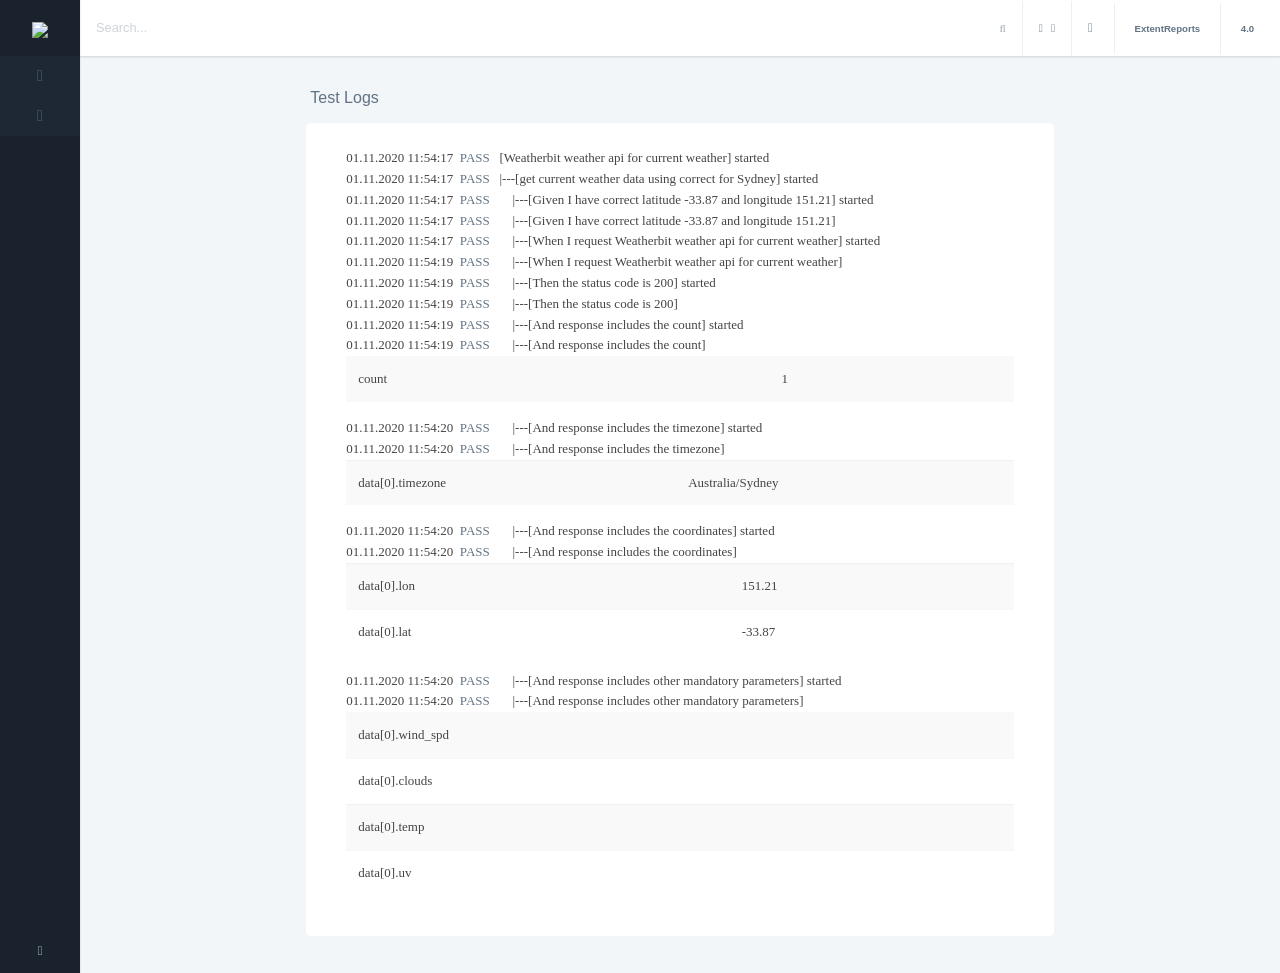
==== test-output/LoggerReport/index.html @ 337155e4 "Draft 1 - Add mvnw support - Add a basic Cucumber test - Add basic Step definitions - Integrate Rest" ====
<!DOCTYPE html>
<html lang="en">
<head>
	<meta charset="utf-8" />
	<title>ExtentReports</title>
	<meta name="description" content="extent" />
	<meta name="viewport" content="width=device-width, initial-scale=1, maximum-scale=1, minimal-ui" />
	<meta http-equiv="X-UA-Compatible" content="IE=edge">
	<meta name="apple-mobile-web-app-capable" content="yes">
	<meta name="apple-mobile-web-app-status-barstyle" content="black-translucent">
	<meta name="apple-mobile-web-app-title" content="extent">
	<meta name="mobile-web-app-capable" content="yes">
	<link rel="stylesheet" href="logger/font-awesome.min.css">
	<link rel="stylesheet" href="logger/logger-style.css" type="text/css" />
</head>
	<script type="text/javascript">
		/*! json-tree - v0.2.2 - 2017-09-25, MIT LICENSE */
		var JSONTree=function(){var n={"&":"&amp;","<":"&lt;",">":"&gt;",'"':"&quot;","'":"&#x27;","/":"&#x2F;"},t=0,r=0;this.create=function(n,t){return r+=1,N(u(n,0,!1),{class:"jstValue"})};var e=function(t){return t.replace(/[&<>'"]/g,function(t){return n[t]})},s=function(){return r+"_"+t++},u=function(n,t,r){if(null===n)return f(r?t:0);switch(typeof n){case"boolean":return l(n,r?t:0);case"number":return i(n,r?t:0);case"string":return o(n,r?t:0);default:return n instanceof Array?a(n,t,r):c(n,t,r)}},c=function(n,t,r){var e=s(),u=Object.keys(n).map(function(r){return j(r,n[r],t+1,!0)}).join(m()),c=[g("{",r?t:0,e),N(u,{id:e}),p("}",t)].join("\n");return N(c,{})},a=function(n,t,r){var e=s(),c=n.map(function(n){return u(n,t+1,!0)}).join(m());return[g("[",r?t:0,e),N(c,{id:e}),p("]",t)].join("\n")},o=function(n,t){var r=e(JSON.stringify(n));return N(v(r,t),{class:"jstStr"})},i=function(n,t){return N(v(n,t),{class:"jstNum"})},l=function(n,t){return N(v(n,t),{class:"jstBool"})},f=function(n){return N(v("null",n),{class:"jstNull"})},j=function(n,t,r){var s=v(e(JSON.stringify(n))+": ",r),c=N(u(t,r,!1),{});return N(s+c,{class:"jstProperty"})},m=function(){return N(",\n",{class:"jstComma"})},N=function(n,t){return d("span",t,n)},d=function(n,t,r){return"<"+n+Object.keys(t).map(function(n){return" "+n+'="'+t[n]+'"'}).join("")+">"+r+"</"+n+">"},g=function(n,t,r){return N(v(n,t),{class:"jstBracket"})+N("",{class:"jstFold",onclick:"JSONTree.toggle('"+r+"')"})};this.toggle=function(n){var t=document.getElementById(n),r=t.parentNode,e=t.previousElementSibling;""===t.className?(t.className="jstHiddenBlock",r.className="jstFolded",e.className="jstExpand"):(t.className="",r.className="",e.className="jstFold")};var p=function(n,t){return N(v(n,t),{})},v=function(n,t){return Array(2*t+1).join(" ")+n};return this}();
	</script>
	<body class="standard">
		<div class="app" id="app">
<div id="aside" class="app-aside fade box-shadow-x folded dark">
	<div class="sidenav modal-dialog dk">
		<div class="navbar">
			<a href="#" class="navbar-brand">
			<span class="d-inline small"><img src="https://cdn.rawgit.com/extent-framework/extent-github-cdn/d74480e/commons/img/logo.png"></span>
			</a>
		</div>
		<div class="flex hide-scroll">
			<div class="scroll">
				<div class="nav-border b-primary">
					<ul class="nav bg">
						<li>
							<a href="index.html">
							<span class="nav-icon">
							<i class="fa fa-align-left"></i>
							</span>
							<span class="nav-text">Tests</span>
							</a>
						</li>
												<li>
							<a href="dashboard.html">
							<span class="nav-icon">
							<i class="fa fa-dashboard"></i>
							</span>
							<span class="nav-text">Dashboard</span>
							</a>
						</li>
						<li class="pb-2 hidden-folded"></li>
					</ul>
				</div>
			</div>
		</div>
		<div class="no-shrink">
			<div class="nav-fold">
				<a id="lightsout" class="d-flex p-2-3"><span><i class="fa fa-desktop"></i></span></a>
				<div class="hidden-folded flex p-2-3 bg">
					<div class="d-flex p-1">
						<a href="http://github.com/extent-framework/extentreports" class="flex text-nowrap"><i class="fa fa-github"></i></a>
						<a href="http://extentreports.com" class="px-2"><i class="fa fa-book"></i></a>
					</div>
				</div>
			</div>
		</div>
	</div>
</div>			<div id="content" class="app-content box-shadow-0" role="main">
				<div id="content" class="app-content box-shadow-2 box-radius-2" role="main">
					<div class="content-header white  box-shadow-2" id="content-header">
						<div class="navbar navbar-expand-lg">
							<div class="input-group flex mr-1">
				              	<input id="qt" type="text" class="form-control px-0 no-bg no-border no-shadow search" placeholder="Search..." required="">
				              	<span class="input-group-btn">
				                	<button class="btn no-bg no-border no-shadow" type="button"><i class="fa fa-search text-muted text-xs"></i></button>
				              	</span>
				            </div>
							<ul class="nav nav-xs flex-row no-border pull-right">
								<li class="nav-item dropdown">
									<a class="nav-link b-l" data-toggle="dropdown">
									<span class="text-xs">
									<i class="fa fa-warning"></i>
									<i class="fa fa-caret-down"></i>
									</span>
									</a>
									<div class="dropdown-menu pt-0 mt-2 animate fadeIn">
										<a class="dropdown-item" href="#"><span class="tf" status="pass"><i class="fa fa-dot-circle-o text-success"></i>Pass</span></a>
										
										
										
										
										
										<div class="dropdown-divider"></div>
										<a class="dropdown-item" href="#"><span class="tf" status="clear"><i class="fa fa-dot-circle-o text-warn"></i>Clear</span></a>
									</div>
								</li>
						        <li class="nav-item lightsout"><a class="nav-link b-l" href="#"><span><i class="fa fa-desktop"></i></span></a></li>
								<li><a href="#" class="b-l"><span class="badge badge-pull">ExtentReports</span></a></li>
								<li><a href="#" class="b-l"><span class="badge badge-pull">4.0</span></a></li>
							</ul>
						</div>
					</div>
					<div class="content-main " id="content-main">
						<div class="padding">
							<div class="row justify-content-md-center">
								<div class="col-md-8 col-sm-12">
									<div class="logger-content">
										<h6 class="mb-3 ml-1">Test Logs</h6>
											<div class="tsc" status="pass">
											<div class="st pass test l0" 
												tags=""
												devices="">
												<span class="tt">01.11.2020 11:54:17</span>&nbsp;
												<span class="ts">pass</span>&nbsp;&nbsp;
												<span class="tn">[Weatherbit weather api for current weather] started</span>
												
											</div>
											<div class="st pass test l1" 
												tags=""
												devices="">
												<span class="tt">01.11.2020 11:54:17</span>&nbsp;
												<span class="ts">pass</span>&nbsp;&nbsp;
												<span class="tn">|---[get current weather data using correct for Sydney] started</span>
												
											</div>
											<div class="st pass test l2" 
												tags=""
												devices="">
												<span class="tt">01.11.2020 11:54:17</span>&nbsp;
												<span class="ts">pass</span>&nbsp;&nbsp;
												<span class="tn">&nbsp;&nbsp;&nbsp;&nbsp;|---[Given I have correct latitude -33.87 and longitude 151.21] started</span>
												
												<div class="st pass">
													<span class="tt">01.11.2020 11:54:17</span>&nbsp;
													<span class="ts">pass</span>&nbsp;&nbsp; 
													<span class="tn">&nbsp;&nbsp;&nbsp;&nbsp;|---[Given I have correct latitude -33.87 and longitude 151.21]</span>
													
													<span class="td"></span>
												</div>
											</div>
											<div class="st pass test l2" 
												tags=""
												devices="">
												<span class="tt">01.11.2020 11:54:17</span>&nbsp;
												<span class="ts">pass</span>&nbsp;&nbsp;
												<span class="tn">&nbsp;&nbsp;&nbsp;&nbsp;|---[When I request Weatherbit weather api for current weather] started</span>
												
												<div class="st pass">
													<span class="tt">01.11.2020 11:54:19</span>&nbsp;
													<span class="ts">pass</span>&nbsp;&nbsp; 
													<span class="tn">&nbsp;&nbsp;&nbsp;&nbsp;|---[When I request Weatherbit weather api for current weather]</span>
													
													<span class="td"></span>
												</div>
											</div>
											<div class="st pass test l2" 
												tags=""
												devices="">
												<span class="tt">01.11.2020 11:54:19</span>&nbsp;
												<span class="ts">pass</span>&nbsp;&nbsp;
												<span class="tn">&nbsp;&nbsp;&nbsp;&nbsp;|---[Then the status code is 200] started</span>
												
												<div class="st pass">
													<span class="tt">01.11.2020 11:54:19</span>&nbsp;
													<span class="ts">pass</span>&nbsp;&nbsp; 
													<span class="tn">&nbsp;&nbsp;&nbsp;&nbsp;|---[Then the status code is 200]</span>
													
													<span class="td"></span>
												</div>
											</div>
											<div class="st pass test l2" 
												tags=""
												devices="">
												<span class="tt">01.11.2020 11:54:19</span>&nbsp;
												<span class="ts">pass</span>&nbsp;&nbsp;
												<span class="tn">&nbsp;&nbsp;&nbsp;&nbsp;|---[And response includes the count] started</span>
												
												<div class="st pass">
													<span class="tt">01.11.2020 11:54:19</span>&nbsp;
													<span class="ts">pass</span>&nbsp;&nbsp; 
													<span class="tn">&nbsp;&nbsp;&nbsp;&nbsp;|---[And response includes the count]</span>
													
													<span class="td"><table class='runtime-table table-striped table'><tr><td>count</td><td>1</td></tr></table></span>
												</div>
											</div>
											<div class="st pass test l2" 
												tags=""
												devices="">
												<span class="tt">01.11.2020 11:54:20</span>&nbsp;
												<span class="ts">pass</span>&nbsp;&nbsp;
												<span class="tn">&nbsp;&nbsp;&nbsp;&nbsp;|---[And response includes the timezone] started</span>
												
												<div class="st pass">
													<span class="tt">01.11.2020 11:54:20</span>&nbsp;
													<span class="ts">pass</span>&nbsp;&nbsp; 
													<span class="tn">&nbsp;&nbsp;&nbsp;&nbsp;|---[And response includes the timezone]</span>
													
													<span class="td"><table class='runtime-table table-striped table'><tr><td>data[0].timezone</td><td>Australia/Sydney</td></tr></table></span>
												</div>
											</div>
											<div class="st pass test l2" 
												tags=""
												devices="">
												<span class="tt">01.11.2020 11:54:20</span>&nbsp;
												<span class="ts">pass</span>&nbsp;&nbsp;
												<span class="tn">&nbsp;&nbsp;&nbsp;&nbsp;|---[And response includes the coordinates] started</span>
												
												<div class="st pass">
													<span class="tt">01.11.2020 11:54:20</span>&nbsp;
													<span class="ts">pass</span>&nbsp;&nbsp; 
													<span class="tn">&nbsp;&nbsp;&nbsp;&nbsp;|---[And response includes the coordinates]</span>
													
													<span class="td"><table class='runtime-table table-striped table'><tr><td>data[0].lon</td><td>151.21</td></tr><tr><td>data[0].lat</td><td>-33.87</td></tr></table></span>
												</div>
											</div>
											<div class="st pass test l2" 
												tags=""
												devices="">
												<span class="tt">01.11.2020 11:54:20</span>&nbsp;
												<span class="ts">pass</span>&nbsp;&nbsp;
												<span class="tn">&nbsp;&nbsp;&nbsp;&nbsp;|---[And response includes other mandatory parameters] started</span>
												
												<div class="st pass">
													<span class="tt">01.11.2020 11:54:20</span>&nbsp;
													<span class="ts">pass</span>&nbsp;&nbsp; 
													<span class="tn">&nbsp;&nbsp;&nbsp;&nbsp;|---[And response includes other mandatory parameters]</span>
													
													<span class="td"><table class='runtime-table table-striped table'><tr><td>data[0].wind_spd</td></tr><tr><td>data[0].clouds</td></tr><tr><td>data[0].temp</td></tr><tr><td>data[0].uv</td></tr></table></span>
												</div>
											</div>
											</div>
									</div>
								</div>
							</div>
						</div>
					</div>
				</div>
			</div>
		</div>
		<script src="logger/logger-scripts.js"></script>
	</body>
</html>
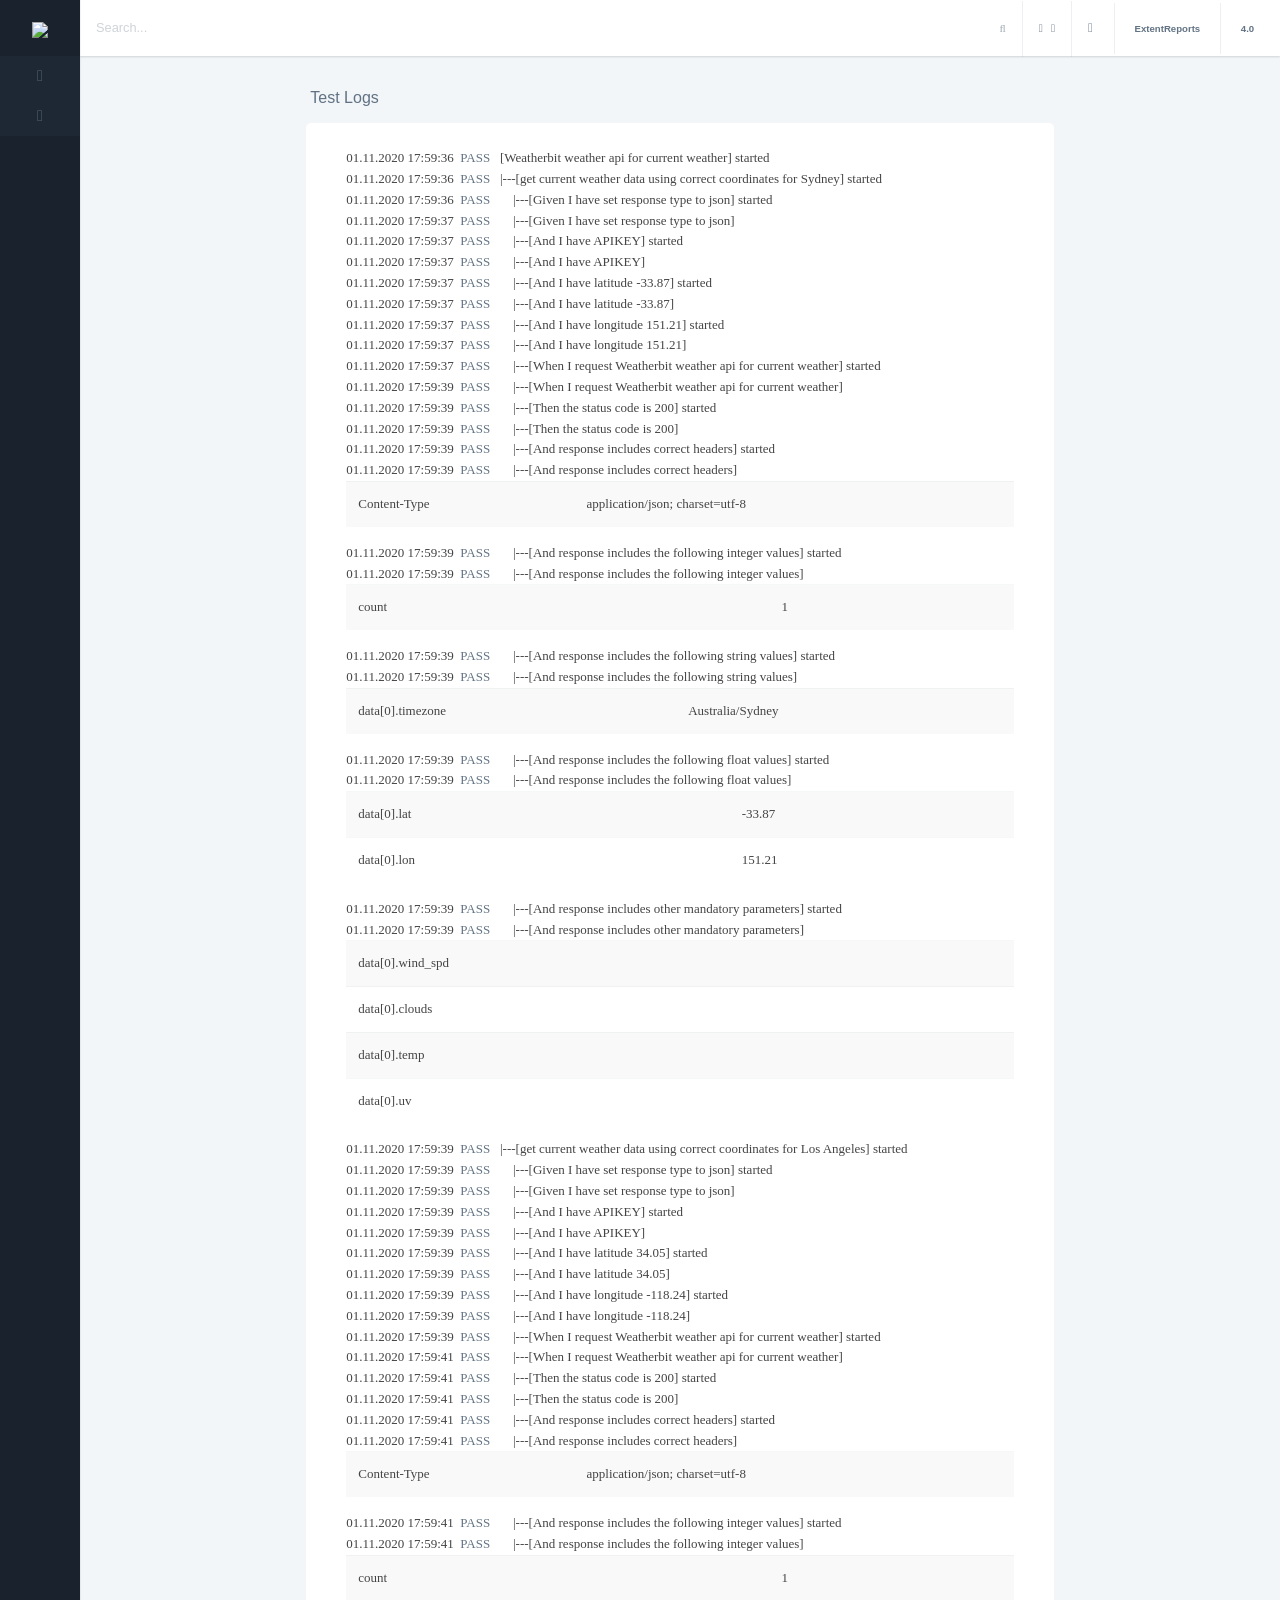
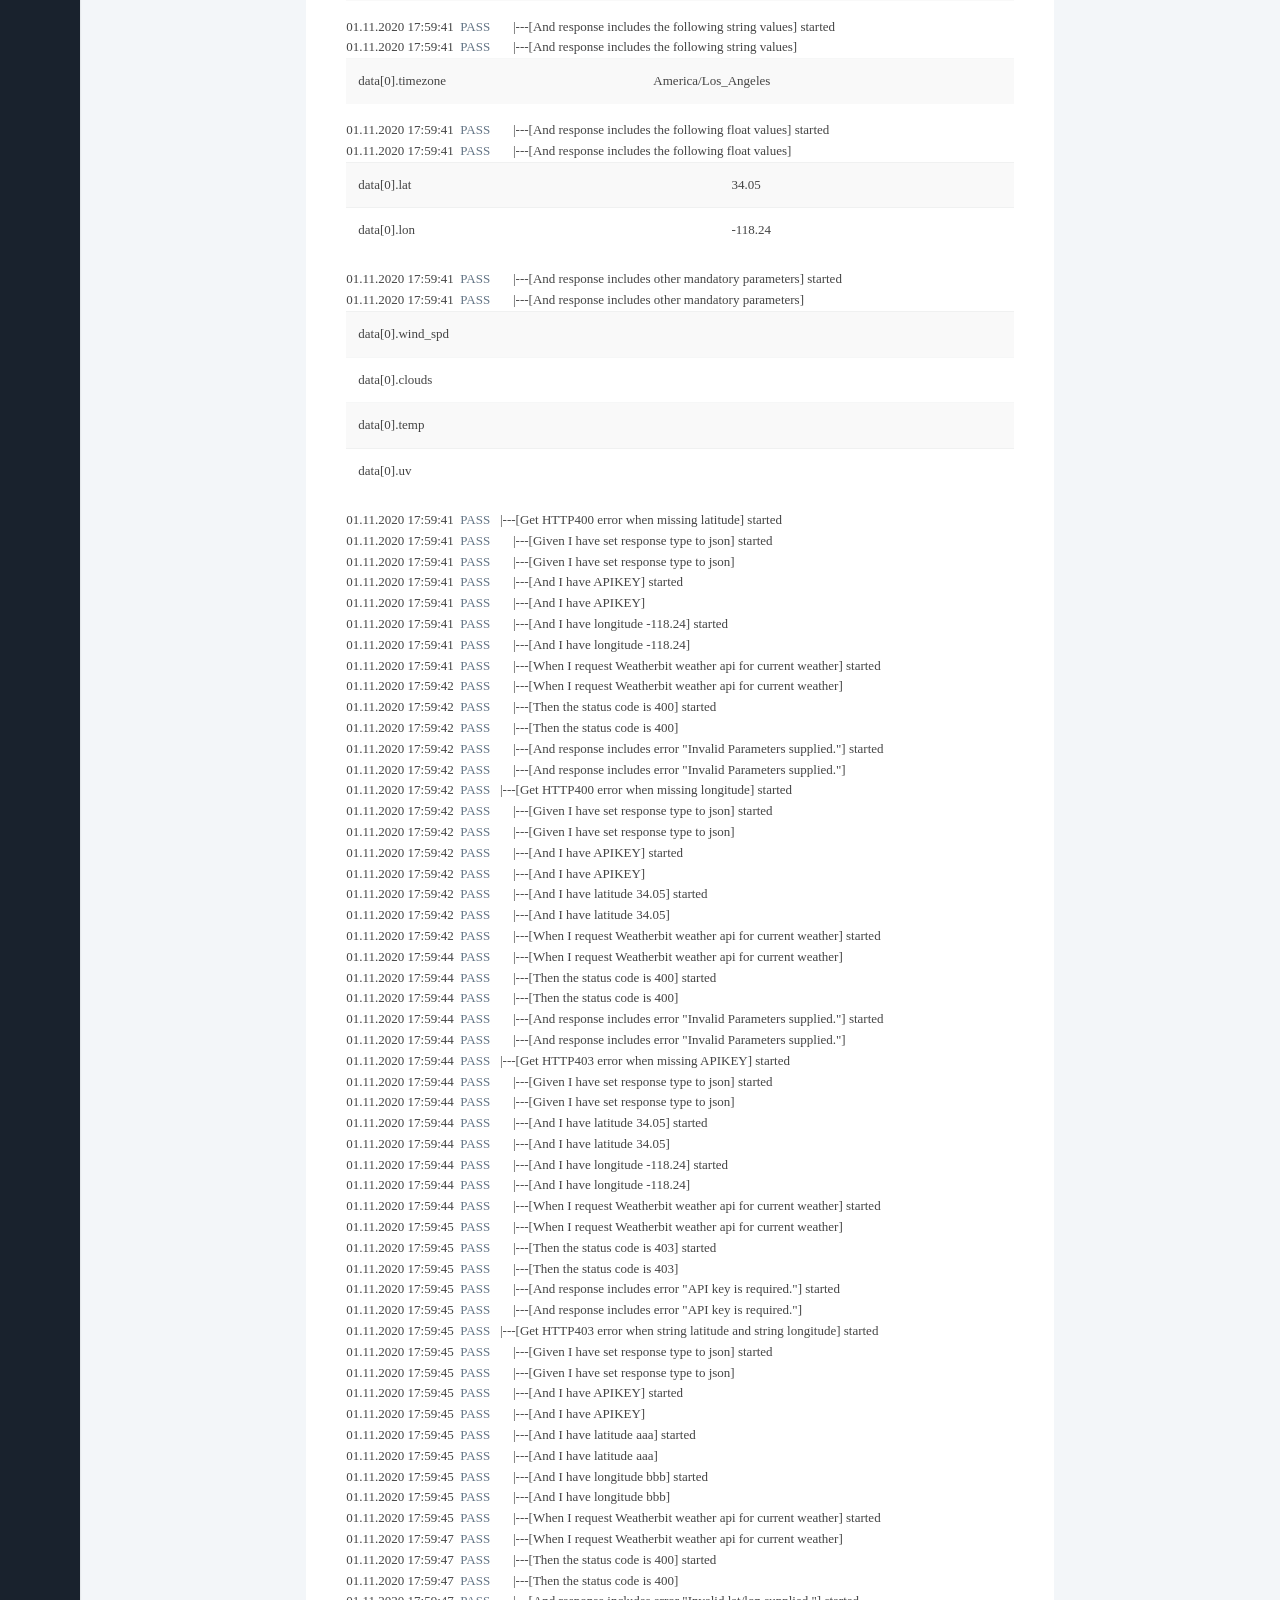
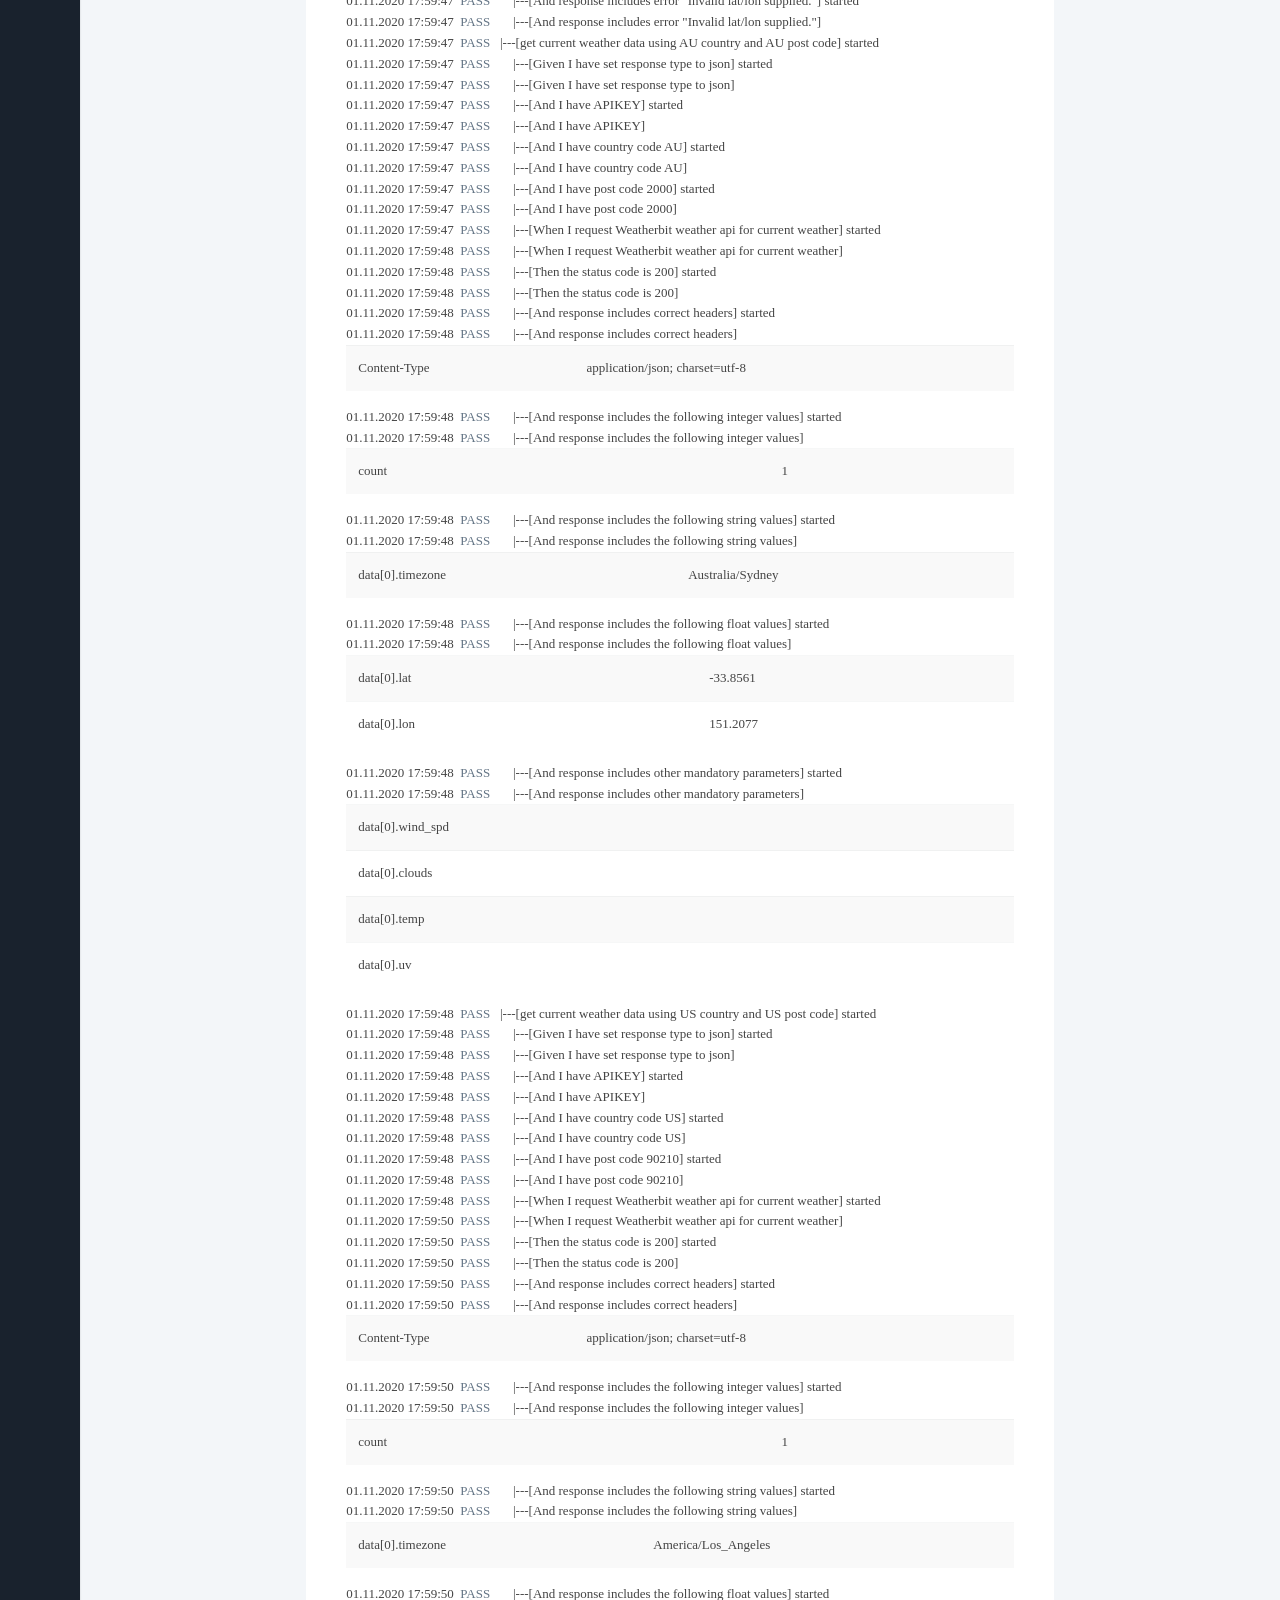
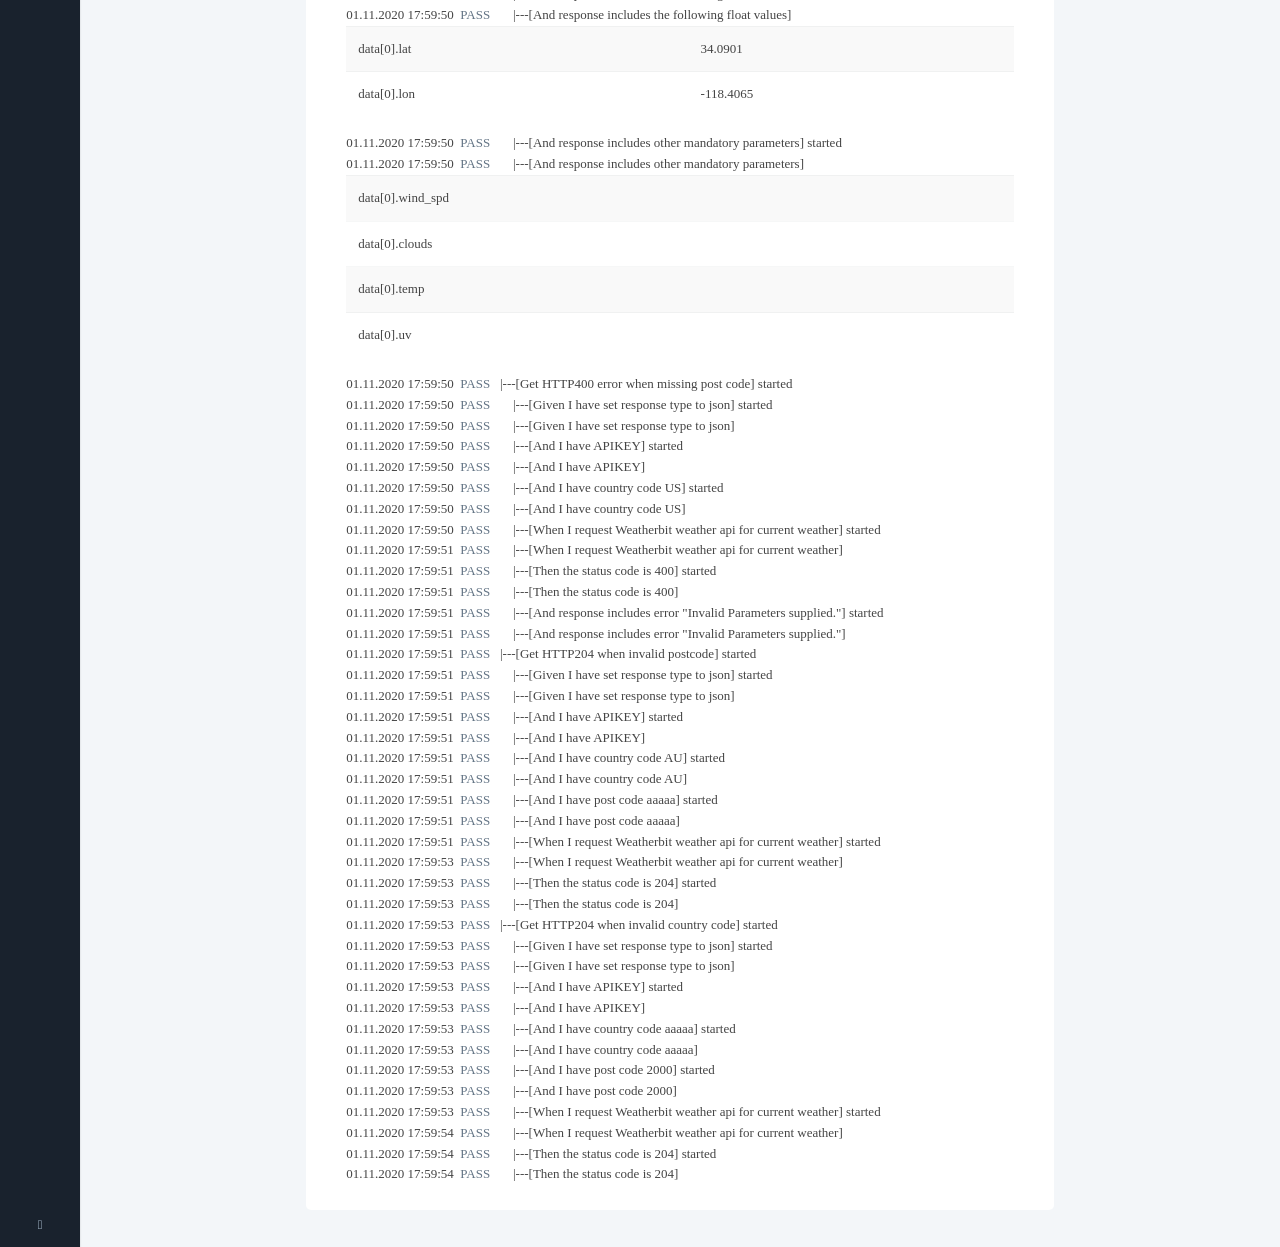
==== commit 69809513: "Draft 6 - Commit Extent Reports for visibility and report sample" ====
--- a/test-output/LoggerReport/index.html
+++ b/test-output/LoggerReport/index.html
@@ -112,7 +112,7 @@
 											<div class="st pass test l0" 
 												tags=""
 												devices="">
-												<span class="tt">01.11.2020 11:54:17</span>&nbsp;
+												<span class="tt">01.11.2020 17:59:36</span>&nbsp;
 												<span class="ts">pass</span>&nbsp;&nbsp;
 												<span class="tn">[Weatherbit weather api for current weather] started</span>
 												
@@ -120,35 +120,80 @@
 											<div class="st pass test l1" 
 												tags=""
 												devices="">
-												<span class="tt">01.11.2020 11:54:17</span>&nbsp;
-												<span class="ts">pass</span>&nbsp;&nbsp;
-												<span class="tn">|---[get current weather data using correct for Sydney] started</span>
-												
-											</div>
-											<div class="st pass test l2" 
-												tags=""
-												devices="">
-												<span class="tt">01.11.2020 11:54:17</span>&nbsp;
-												<span class="ts">pass</span>&nbsp;&nbsp;
-												<span class="tn">&nbsp;&nbsp;&nbsp;&nbsp;|---[Given I have correct latitude -33.87 and longitude 151.21] started</span>
-												
-												<div class="st pass">
-													<span class="tt">01.11.2020 11:54:17</span>&nbsp;
-													<span class="ts">pass</span>&nbsp;&nbsp; 
-													<span class="tn">&nbsp;&nbsp;&nbsp;&nbsp;|---[Given I have correct latitude -33.87 and longitude 151.21]</span>
-													
-													<span class="td"></span>
-												</div>
-											</div>
-											<div class="st pass test l2" 
-												tags=""
-												devices="">
-												<span class="tt">01.11.2020 11:54:17</span>&nbsp;
+												<span class="tt">01.11.2020 17:59:36</span>&nbsp;
+												<span class="ts">pass</span>&nbsp;&nbsp;
+												<span class="tn">|---[get current weather data using correct coordinates for Sydney] started</span>
+												
+											</div>
+											<div class="st pass test l2" 
+												tags=""
+												devices="">
+												<span class="tt">01.11.2020 17:59:36</span>&nbsp;
+												<span class="ts">pass</span>&nbsp;&nbsp;
+												<span class="tn">&nbsp;&nbsp;&nbsp;&nbsp;|---[Given I have set response type to json] started</span>
+												
+												<div class="st pass">
+													<span class="tt">01.11.2020 17:59:37</span>&nbsp;
+													<span class="ts">pass</span>&nbsp;&nbsp; 
+													<span class="tn">&nbsp;&nbsp;&nbsp;&nbsp;|---[Given I have set response type to json]</span>
+													
+													<span class="td"></span>
+												</div>
+											</div>
+											<div class="st pass test l2" 
+												tags=""
+												devices="">
+												<span class="tt">01.11.2020 17:59:37</span>&nbsp;
+												<span class="ts">pass</span>&nbsp;&nbsp;
+												<span class="tn">&nbsp;&nbsp;&nbsp;&nbsp;|---[And I have APIKEY] started</span>
+												
+												<div class="st pass">
+													<span class="tt">01.11.2020 17:59:37</span>&nbsp;
+													<span class="ts">pass</span>&nbsp;&nbsp; 
+													<span class="tn">&nbsp;&nbsp;&nbsp;&nbsp;|---[And I have APIKEY]</span>
+													
+													<span class="td"></span>
+												</div>
+											</div>
+											<div class="st pass test l2" 
+												tags=""
+												devices="">
+												<span class="tt">01.11.2020 17:59:37</span>&nbsp;
+												<span class="ts">pass</span>&nbsp;&nbsp;
+												<span class="tn">&nbsp;&nbsp;&nbsp;&nbsp;|---[And I have latitude -33.87] started</span>
+												
+												<div class="st pass">
+													<span class="tt">01.11.2020 17:59:37</span>&nbsp;
+													<span class="ts">pass</span>&nbsp;&nbsp; 
+													<span class="tn">&nbsp;&nbsp;&nbsp;&nbsp;|---[And I have latitude -33.87]</span>
+													
+													<span class="td"></span>
+												</div>
+											</div>
+											<div class="st pass test l2" 
+												tags=""
+												devices="">
+												<span class="tt">01.11.2020 17:59:37</span>&nbsp;
+												<span class="ts">pass</span>&nbsp;&nbsp;
+												<span class="tn">&nbsp;&nbsp;&nbsp;&nbsp;|---[And I have longitude 151.21] started</span>
+												
+												<div class="st pass">
+													<span class="tt">01.11.2020 17:59:37</span>&nbsp;
+													<span class="ts">pass</span>&nbsp;&nbsp; 
+													<span class="tn">&nbsp;&nbsp;&nbsp;&nbsp;|---[And I have longitude 151.21]</span>
+													
+													<span class="td"></span>
+												</div>
+											</div>
+											<div class="st pass test l2" 
+												tags=""
+												devices="">
+												<span class="tt">01.11.2020 17:59:37</span>&nbsp;
 												<span class="ts">pass</span>&nbsp;&nbsp;
 												<span class="tn">&nbsp;&nbsp;&nbsp;&nbsp;|---[When I request Weatherbit weather api for current weather] started</span>
 												
 												<div class="st pass">
-													<span class="tt">01.11.2020 11:54:19</span>&nbsp;
+													<span class="tt">01.11.2020 17:59:39</span>&nbsp;
 													<span class="ts">pass</span>&nbsp;&nbsp; 
 													<span class="tn">&nbsp;&nbsp;&nbsp;&nbsp;|---[When I request Weatherbit weather api for current weather]</span>
 													
@@ -158,12 +203,12 @@
 											<div class="st pass test l2" 
 												tags=""
 												devices="">
-												<span class="tt">01.11.2020 11:54:19</span>&nbsp;
+												<span class="tt">01.11.2020 17:59:39</span>&nbsp;
 												<span class="ts">pass</span>&nbsp;&nbsp;
 												<span class="tn">&nbsp;&nbsp;&nbsp;&nbsp;|---[Then the status code is 200] started</span>
 												
 												<div class="st pass">
-													<span class="tt">01.11.2020 11:54:19</span>&nbsp;
+													<span class="tt">01.11.2020 17:59:39</span>&nbsp;
 													<span class="ts">pass</span>&nbsp;&nbsp; 
 													<span class="tn">&nbsp;&nbsp;&nbsp;&nbsp;|---[Then the status code is 200]</span>
 													
@@ -173,14 +218,29 @@
 											<div class="st pass test l2" 
 												tags=""
 												devices="">
-												<span class="tt">01.11.2020 11:54:19</span>&nbsp;
-												<span class="ts">pass</span>&nbsp;&nbsp;
-												<span class="tn">&nbsp;&nbsp;&nbsp;&nbsp;|---[And response includes the count] started</span>
-												
-												<div class="st pass">
-													<span class="tt">01.11.2020 11:54:19</span>&nbsp;
-													<span class="ts">pass</span>&nbsp;&nbsp; 
-													<span class="tn">&nbsp;&nbsp;&nbsp;&nbsp;|---[And response includes the count]</span>
+												<span class="tt">01.11.2020 17:59:39</span>&nbsp;
+												<span class="ts">pass</span>&nbsp;&nbsp;
+												<span class="tn">&nbsp;&nbsp;&nbsp;&nbsp;|---[And response includes correct headers] started</span>
+												
+												<div class="st pass">
+													<span class="tt">01.11.2020 17:59:39</span>&nbsp;
+													<span class="ts">pass</span>&nbsp;&nbsp; 
+													<span class="tn">&nbsp;&nbsp;&nbsp;&nbsp;|---[And response includes correct headers]</span>
+													
+													<span class="td"><table class='runtime-table table-striped table'><tr><td>Content-Type</td><td>application/json; charset=utf-8</td></tr></table></span>
+												</div>
+											</div>
+											<div class="st pass test l2" 
+												tags=""
+												devices="">
+												<span class="tt">01.11.2020 17:59:39</span>&nbsp;
+												<span class="ts">pass</span>&nbsp;&nbsp;
+												<span class="tn">&nbsp;&nbsp;&nbsp;&nbsp;|---[And response includes the following integer values] started</span>
+												
+												<div class="st pass">
+													<span class="tt">01.11.2020 17:59:39</span>&nbsp;
+													<span class="ts">pass</span>&nbsp;&nbsp; 
+													<span class="tn">&nbsp;&nbsp;&nbsp;&nbsp;|---[And response includes the following integer values]</span>
 													
 													<span class="td"><table class='runtime-table table-striped table'><tr><td>count</td><td>1</td></tr></table></span>
 												</div>
@@ -188,14 +248,14 @@
 											<div class="st pass test l2" 
 												tags=""
 												devices="">
-												<span class="tt">01.11.2020 11:54:20</span>&nbsp;
-												<span class="ts">pass</span>&nbsp;&nbsp;
-												<span class="tn">&nbsp;&nbsp;&nbsp;&nbsp;|---[And response includes the timezone] started</span>
-												
-												<div class="st pass">
-													<span class="tt">01.11.2020 11:54:20</span>&nbsp;
-													<span class="ts">pass</span>&nbsp;&nbsp; 
-													<span class="tn">&nbsp;&nbsp;&nbsp;&nbsp;|---[And response includes the timezone]</span>
+												<span class="tt">01.11.2020 17:59:39</span>&nbsp;
+												<span class="ts">pass</span>&nbsp;&nbsp;
+												<span class="tn">&nbsp;&nbsp;&nbsp;&nbsp;|---[And response includes the following string values] started</span>
+												
+												<div class="st pass">
+													<span class="tt">01.11.2020 17:59:39</span>&nbsp;
+													<span class="ts">pass</span>&nbsp;&nbsp; 
+													<span class="tn">&nbsp;&nbsp;&nbsp;&nbsp;|---[And response includes the following string values]</span>
 													
 													<span class="td"><table class='runtime-table table-striped table'><tr><td>data[0].timezone</td><td>Australia/Sydney</td></tr></table></span>
 												</div>
@@ -203,31 +263,1251 @@
 											<div class="st pass test l2" 
 												tags=""
 												devices="">
-												<span class="tt">01.11.2020 11:54:20</span>&nbsp;
-												<span class="ts">pass</span>&nbsp;&nbsp;
-												<span class="tn">&nbsp;&nbsp;&nbsp;&nbsp;|---[And response includes the coordinates] started</span>
-												
-												<div class="st pass">
-													<span class="tt">01.11.2020 11:54:20</span>&nbsp;
-													<span class="ts">pass</span>&nbsp;&nbsp; 
-													<span class="tn">&nbsp;&nbsp;&nbsp;&nbsp;|---[And response includes the coordinates]</span>
-													
-													<span class="td"><table class='runtime-table table-striped table'><tr><td>data[0].lon</td><td>151.21</td></tr><tr><td>data[0].lat</td><td>-33.87</td></tr></table></span>
-												</div>
-											</div>
-											<div class="st pass test l2" 
-												tags=""
-												devices="">
-												<span class="tt">01.11.2020 11:54:20</span>&nbsp;
+												<span class="tt">01.11.2020 17:59:39</span>&nbsp;
+												<span class="ts">pass</span>&nbsp;&nbsp;
+												<span class="tn">&nbsp;&nbsp;&nbsp;&nbsp;|---[And response includes the following float values] started</span>
+												
+												<div class="st pass">
+													<span class="tt">01.11.2020 17:59:39</span>&nbsp;
+													<span class="ts">pass</span>&nbsp;&nbsp; 
+													<span class="tn">&nbsp;&nbsp;&nbsp;&nbsp;|---[And response includes the following float values]</span>
+													
+													<span class="td"><table class='runtime-table table-striped table'><tr><td>data[0].lat</td><td>-33.87</td></tr><tr><td>data[0].lon</td><td>151.21</td></tr></table></span>
+												</div>
+											</div>
+											<div class="st pass test l2" 
+												tags=""
+												devices="">
+												<span class="tt">01.11.2020 17:59:39</span>&nbsp;
 												<span class="ts">pass</span>&nbsp;&nbsp;
 												<span class="tn">&nbsp;&nbsp;&nbsp;&nbsp;|---[And response includes other mandatory parameters] started</span>
 												
 												<div class="st pass">
-													<span class="tt">01.11.2020 11:54:20</span>&nbsp;
+													<span class="tt">01.11.2020 17:59:39</span>&nbsp;
 													<span class="ts">pass</span>&nbsp;&nbsp; 
 													<span class="tn">&nbsp;&nbsp;&nbsp;&nbsp;|---[And response includes other mandatory parameters]</span>
 													
 													<span class="td"><table class='runtime-table table-striped table'><tr><td>data[0].wind_spd</td></tr><tr><td>data[0].clouds</td></tr><tr><td>data[0].temp</td></tr><tr><td>data[0].uv</td></tr></table></span>
+												</div>
+											</div>
+											<div class="st pass test l1" 
+												tags=""
+												devices="">
+												<span class="tt">01.11.2020 17:59:39</span>&nbsp;
+												<span class="ts">pass</span>&nbsp;&nbsp;
+												<span class="tn">|---[get current weather data using correct coordinates for Los Angeles] started</span>
+												
+											</div>
+											<div class="st pass test l2" 
+												tags=""
+												devices="">
+												<span class="tt">01.11.2020 17:59:39</span>&nbsp;
+												<span class="ts">pass</span>&nbsp;&nbsp;
+												<span class="tn">&nbsp;&nbsp;&nbsp;&nbsp;|---[Given I have set response type to json] started</span>
+												
+												<div class="st pass">
+													<span class="tt">01.11.2020 17:59:39</span>&nbsp;
+													<span class="ts">pass</span>&nbsp;&nbsp; 
+													<span class="tn">&nbsp;&nbsp;&nbsp;&nbsp;|---[Given I have set response type to json]</span>
+													
+													<span class="td"></span>
+												</div>
+											</div>
+											<div class="st pass test l2" 
+												tags=""
+												devices="">
+												<span class="tt">01.11.2020 17:59:39</span>&nbsp;
+												<span class="ts">pass</span>&nbsp;&nbsp;
+												<span class="tn">&nbsp;&nbsp;&nbsp;&nbsp;|---[And I have APIKEY] started</span>
+												
+												<div class="st pass">
+													<span class="tt">01.11.2020 17:59:39</span>&nbsp;
+													<span class="ts">pass</span>&nbsp;&nbsp; 
+													<span class="tn">&nbsp;&nbsp;&nbsp;&nbsp;|---[And I have APIKEY]</span>
+													
+													<span class="td"></span>
+												</div>
+											</div>
+											<div class="st pass test l2" 
+												tags=""
+												devices="">
+												<span class="tt">01.11.2020 17:59:39</span>&nbsp;
+												<span class="ts">pass</span>&nbsp;&nbsp;
+												<span class="tn">&nbsp;&nbsp;&nbsp;&nbsp;|---[And I have latitude 34.05] started</span>
+												
+												<div class="st pass">
+													<span class="tt">01.11.2020 17:59:39</span>&nbsp;
+													<span class="ts">pass</span>&nbsp;&nbsp; 
+													<span class="tn">&nbsp;&nbsp;&nbsp;&nbsp;|---[And I have latitude 34.05]</span>
+													
+													<span class="td"></span>
+												</div>
+											</div>
+											<div class="st pass test l2" 
+												tags=""
+												devices="">
+												<span class="tt">01.11.2020 17:59:39</span>&nbsp;
+												<span class="ts">pass</span>&nbsp;&nbsp;
+												<span class="tn">&nbsp;&nbsp;&nbsp;&nbsp;|---[And I have longitude -118.24] started</span>
+												
+												<div class="st pass">
+													<span class="tt">01.11.2020 17:59:39</span>&nbsp;
+													<span class="ts">pass</span>&nbsp;&nbsp; 
+													<span class="tn">&nbsp;&nbsp;&nbsp;&nbsp;|---[And I have longitude -118.24]</span>
+													
+													<span class="td"></span>
+												</div>
+											</div>
+											<div class="st pass test l2" 
+												tags=""
+												devices="">
+												<span class="tt">01.11.2020 17:59:39</span>&nbsp;
+												<span class="ts">pass</span>&nbsp;&nbsp;
+												<span class="tn">&nbsp;&nbsp;&nbsp;&nbsp;|---[When I request Weatherbit weather api for current weather] started</span>
+												
+												<div class="st pass">
+													<span class="tt">01.11.2020 17:59:41</span>&nbsp;
+													<span class="ts">pass</span>&nbsp;&nbsp; 
+													<span class="tn">&nbsp;&nbsp;&nbsp;&nbsp;|---[When I request Weatherbit weather api for current weather]</span>
+													
+													<span class="td"></span>
+												</div>
+											</div>
+											<div class="st pass test l2" 
+												tags=""
+												devices="">
+												<span class="tt">01.11.2020 17:59:41</span>&nbsp;
+												<span class="ts">pass</span>&nbsp;&nbsp;
+												<span class="tn">&nbsp;&nbsp;&nbsp;&nbsp;|---[Then the status code is 200] started</span>
+												
+												<div class="st pass">
+													<span class="tt">01.11.2020 17:59:41</span>&nbsp;
+													<span class="ts">pass</span>&nbsp;&nbsp; 
+													<span class="tn">&nbsp;&nbsp;&nbsp;&nbsp;|---[Then the status code is 200]</span>
+													
+													<span class="td"></span>
+												</div>
+											</div>
+											<div class="st pass test l2" 
+												tags=""
+												devices="">
+												<span class="tt">01.11.2020 17:59:41</span>&nbsp;
+												<span class="ts">pass</span>&nbsp;&nbsp;
+												<span class="tn">&nbsp;&nbsp;&nbsp;&nbsp;|---[And response includes correct headers] started</span>
+												
+												<div class="st pass">
+													<span class="tt">01.11.2020 17:59:41</span>&nbsp;
+													<span class="ts">pass</span>&nbsp;&nbsp; 
+													<span class="tn">&nbsp;&nbsp;&nbsp;&nbsp;|---[And response includes correct headers]</span>
+													
+													<span class="td"><table class='runtime-table table-striped table'><tr><td>Content-Type</td><td>application/json; charset=utf-8</td></tr></table></span>
+												</div>
+											</div>
+											<div class="st pass test l2" 
+												tags=""
+												devices="">
+												<span class="tt">01.11.2020 17:59:41</span>&nbsp;
+												<span class="ts">pass</span>&nbsp;&nbsp;
+												<span class="tn">&nbsp;&nbsp;&nbsp;&nbsp;|---[And response includes the following integer values] started</span>
+												
+												<div class="st pass">
+													<span class="tt">01.11.2020 17:59:41</span>&nbsp;
+													<span class="ts">pass</span>&nbsp;&nbsp; 
+													<span class="tn">&nbsp;&nbsp;&nbsp;&nbsp;|---[And response includes the following integer values]</span>
+													
+													<span class="td"><table class='runtime-table table-striped table'><tr><td>count</td><td>1</td></tr></table></span>
+												</div>
+											</div>
+											<div class="st pass test l2" 
+												tags=""
+												devices="">
+												<span class="tt">01.11.2020 17:59:41</span>&nbsp;
+												<span class="ts">pass</span>&nbsp;&nbsp;
+												<span class="tn">&nbsp;&nbsp;&nbsp;&nbsp;|---[And response includes the following string values] started</span>
+												
+												<div class="st pass">
+													<span class="tt">01.11.2020 17:59:41</span>&nbsp;
+													<span class="ts">pass</span>&nbsp;&nbsp; 
+													<span class="tn">&nbsp;&nbsp;&nbsp;&nbsp;|---[And response includes the following string values]</span>
+													
+													<span class="td"><table class='runtime-table table-striped table'><tr><td>data[0].timezone</td><td>America/Los_Angeles</td></tr></table></span>
+												</div>
+											</div>
+											<div class="st pass test l2" 
+												tags=""
+												devices="">
+												<span class="tt">01.11.2020 17:59:41</span>&nbsp;
+												<span class="ts">pass</span>&nbsp;&nbsp;
+												<span class="tn">&nbsp;&nbsp;&nbsp;&nbsp;|---[And response includes the following float values] started</span>
+												
+												<div class="st pass">
+													<span class="tt">01.11.2020 17:59:41</span>&nbsp;
+													<span class="ts">pass</span>&nbsp;&nbsp; 
+													<span class="tn">&nbsp;&nbsp;&nbsp;&nbsp;|---[And response includes the following float values]</span>
+													
+													<span class="td"><table class='runtime-table table-striped table'><tr><td>data[0].lat</td><td>34.05</td></tr><tr><td>data[0].lon</td><td>-118.24</td></tr></table></span>
+												</div>
+											</div>
+											<div class="st pass test l2" 
+												tags=""
+												devices="">
+												<span class="tt">01.11.2020 17:59:41</span>&nbsp;
+												<span class="ts">pass</span>&nbsp;&nbsp;
+												<span class="tn">&nbsp;&nbsp;&nbsp;&nbsp;|---[And response includes other mandatory parameters] started</span>
+												
+												<div class="st pass">
+													<span class="tt">01.11.2020 17:59:41</span>&nbsp;
+													<span class="ts">pass</span>&nbsp;&nbsp; 
+													<span class="tn">&nbsp;&nbsp;&nbsp;&nbsp;|---[And response includes other mandatory parameters]</span>
+													
+													<span class="td"><table class='runtime-table table-striped table'><tr><td>data[0].wind_spd</td></tr><tr><td>data[0].clouds</td></tr><tr><td>data[0].temp</td></tr><tr><td>data[0].uv</td></tr></table></span>
+												</div>
+											</div>
+											<div class="st pass test l1" 
+												tags=""
+												devices="">
+												<span class="tt">01.11.2020 17:59:41</span>&nbsp;
+												<span class="ts">pass</span>&nbsp;&nbsp;
+												<span class="tn">|---[Get HTTP400 error when missing latitude] started</span>
+												
+											</div>
+											<div class="st pass test l2" 
+												tags=""
+												devices="">
+												<span class="tt">01.11.2020 17:59:41</span>&nbsp;
+												<span class="ts">pass</span>&nbsp;&nbsp;
+												<span class="tn">&nbsp;&nbsp;&nbsp;&nbsp;|---[Given I have set response type to json] started</span>
+												
+												<div class="st pass">
+													<span class="tt">01.11.2020 17:59:41</span>&nbsp;
+													<span class="ts">pass</span>&nbsp;&nbsp; 
+													<span class="tn">&nbsp;&nbsp;&nbsp;&nbsp;|---[Given I have set response type to json]</span>
+													
+													<span class="td"></span>
+												</div>
+											</div>
+											<div class="st pass test l2" 
+												tags=""
+												devices="">
+												<span class="tt">01.11.2020 17:59:41</span>&nbsp;
+												<span class="ts">pass</span>&nbsp;&nbsp;
+												<span class="tn">&nbsp;&nbsp;&nbsp;&nbsp;|---[And I have APIKEY] started</span>
+												
+												<div class="st pass">
+													<span class="tt">01.11.2020 17:59:41</span>&nbsp;
+													<span class="ts">pass</span>&nbsp;&nbsp; 
+													<span class="tn">&nbsp;&nbsp;&nbsp;&nbsp;|---[And I have APIKEY]</span>
+													
+													<span class="td"></span>
+												</div>
+											</div>
+											<div class="st pass test l2" 
+												tags=""
+												devices="">
+												<span class="tt">01.11.2020 17:59:41</span>&nbsp;
+												<span class="ts">pass</span>&nbsp;&nbsp;
+												<span class="tn">&nbsp;&nbsp;&nbsp;&nbsp;|---[And I have longitude -118.24] started</span>
+												
+												<div class="st pass">
+													<span class="tt">01.11.2020 17:59:41</span>&nbsp;
+													<span class="ts">pass</span>&nbsp;&nbsp; 
+													<span class="tn">&nbsp;&nbsp;&nbsp;&nbsp;|---[And I have longitude -118.24]</span>
+													
+													<span class="td"></span>
+												</div>
+											</div>
+											<div class="st pass test l2" 
+												tags=""
+												devices="">
+												<span class="tt">01.11.2020 17:59:41</span>&nbsp;
+												<span class="ts">pass</span>&nbsp;&nbsp;
+												<span class="tn">&nbsp;&nbsp;&nbsp;&nbsp;|---[When I request Weatherbit weather api for current weather] started</span>
+												
+												<div class="st pass">
+													<span class="tt">01.11.2020 17:59:42</span>&nbsp;
+													<span class="ts">pass</span>&nbsp;&nbsp; 
+													<span class="tn">&nbsp;&nbsp;&nbsp;&nbsp;|---[When I request Weatherbit weather api for current weather]</span>
+													
+													<span class="td"></span>
+												</div>
+											</div>
+											<div class="st pass test l2" 
+												tags=""
+												devices="">
+												<span class="tt">01.11.2020 17:59:42</span>&nbsp;
+												<span class="ts">pass</span>&nbsp;&nbsp;
+												<span class="tn">&nbsp;&nbsp;&nbsp;&nbsp;|---[Then the status code is 400] started</span>
+												
+												<div class="st pass">
+													<span class="tt">01.11.2020 17:59:42</span>&nbsp;
+													<span class="ts">pass</span>&nbsp;&nbsp; 
+													<span class="tn">&nbsp;&nbsp;&nbsp;&nbsp;|---[Then the status code is 400]</span>
+													
+													<span class="td"></span>
+												</div>
+											</div>
+											<div class="st pass test l2" 
+												tags=""
+												devices="">
+												<span class="tt">01.11.2020 17:59:42</span>&nbsp;
+												<span class="ts">pass</span>&nbsp;&nbsp;
+												<span class="tn">&nbsp;&nbsp;&nbsp;&nbsp;|---[And response includes error "Invalid Parameters supplied."] started</span>
+												
+												<div class="st pass">
+													<span class="tt">01.11.2020 17:59:42</span>&nbsp;
+													<span class="ts">pass</span>&nbsp;&nbsp; 
+													<span class="tn">&nbsp;&nbsp;&nbsp;&nbsp;|---[And response includes error "Invalid Parameters supplied."]</span>
+													
+													<span class="td"></span>
+												</div>
+											</div>
+											<div class="st pass test l1" 
+												tags=""
+												devices="">
+												<span class="tt">01.11.2020 17:59:42</span>&nbsp;
+												<span class="ts">pass</span>&nbsp;&nbsp;
+												<span class="tn">|---[Get HTTP400 error when missing longitude] started</span>
+												
+											</div>
+											<div class="st pass test l2" 
+												tags=""
+												devices="">
+												<span class="tt">01.11.2020 17:59:42</span>&nbsp;
+												<span class="ts">pass</span>&nbsp;&nbsp;
+												<span class="tn">&nbsp;&nbsp;&nbsp;&nbsp;|---[Given I have set response type to json] started</span>
+												
+												<div class="st pass">
+													<span class="tt">01.11.2020 17:59:42</span>&nbsp;
+													<span class="ts">pass</span>&nbsp;&nbsp; 
+													<span class="tn">&nbsp;&nbsp;&nbsp;&nbsp;|---[Given I have set response type to json]</span>
+													
+													<span class="td"></span>
+												</div>
+											</div>
+											<div class="st pass test l2" 
+												tags=""
+												devices="">
+												<span class="tt">01.11.2020 17:59:42</span>&nbsp;
+												<span class="ts">pass</span>&nbsp;&nbsp;
+												<span class="tn">&nbsp;&nbsp;&nbsp;&nbsp;|---[And I have APIKEY] started</span>
+												
+												<div class="st pass">
+													<span class="tt">01.11.2020 17:59:42</span>&nbsp;
+													<span class="ts">pass</span>&nbsp;&nbsp; 
+													<span class="tn">&nbsp;&nbsp;&nbsp;&nbsp;|---[And I have APIKEY]</span>
+													
+													<span class="td"></span>
+												</div>
+											</div>
+											<div class="st pass test l2" 
+												tags=""
+												devices="">
+												<span class="tt">01.11.2020 17:59:42</span>&nbsp;
+												<span class="ts">pass</span>&nbsp;&nbsp;
+												<span class="tn">&nbsp;&nbsp;&nbsp;&nbsp;|---[And I have latitude 34.05] started</span>
+												
+												<div class="st pass">
+													<span class="tt">01.11.2020 17:59:42</span>&nbsp;
+													<span class="ts">pass</span>&nbsp;&nbsp; 
+													<span class="tn">&nbsp;&nbsp;&nbsp;&nbsp;|---[And I have latitude 34.05]</span>
+													
+													<span class="td"></span>
+												</div>
+											</div>
+											<div class="st pass test l2" 
+												tags=""
+												devices="">
+												<span class="tt">01.11.2020 17:59:42</span>&nbsp;
+												<span class="ts">pass</span>&nbsp;&nbsp;
+												<span class="tn">&nbsp;&nbsp;&nbsp;&nbsp;|---[When I request Weatherbit weather api for current weather] started</span>
+												
+												<div class="st pass">
+													<span class="tt">01.11.2020 17:59:44</span>&nbsp;
+													<span class="ts">pass</span>&nbsp;&nbsp; 
+													<span class="tn">&nbsp;&nbsp;&nbsp;&nbsp;|---[When I request Weatherbit weather api for current weather]</span>
+													
+													<span class="td"></span>
+												</div>
+											</div>
+											<div class="st pass test l2" 
+												tags=""
+												devices="">
+												<span class="tt">01.11.2020 17:59:44</span>&nbsp;
+												<span class="ts">pass</span>&nbsp;&nbsp;
+												<span class="tn">&nbsp;&nbsp;&nbsp;&nbsp;|---[Then the status code is 400] started</span>
+												
+												<div class="st pass">
+													<span class="tt">01.11.2020 17:59:44</span>&nbsp;
+													<span class="ts">pass</span>&nbsp;&nbsp; 
+													<span class="tn">&nbsp;&nbsp;&nbsp;&nbsp;|---[Then the status code is 400]</span>
+													
+													<span class="td"></span>
+												</div>
+											</div>
+											<div class="st pass test l2" 
+												tags=""
+												devices="">
+												<span class="tt">01.11.2020 17:59:44</span>&nbsp;
+												<span class="ts">pass</span>&nbsp;&nbsp;
+												<span class="tn">&nbsp;&nbsp;&nbsp;&nbsp;|---[And response includes error "Invalid Parameters supplied."] started</span>
+												
+												<div class="st pass">
+													<span class="tt">01.11.2020 17:59:44</span>&nbsp;
+													<span class="ts">pass</span>&nbsp;&nbsp; 
+													<span class="tn">&nbsp;&nbsp;&nbsp;&nbsp;|---[And response includes error "Invalid Parameters supplied."]</span>
+													
+													<span class="td"></span>
+												</div>
+											</div>
+											<div class="st pass test l1" 
+												tags=""
+												devices="">
+												<span class="tt">01.11.2020 17:59:44</span>&nbsp;
+												<span class="ts">pass</span>&nbsp;&nbsp;
+												<span class="tn">|---[Get HTTP403 error when missing APIKEY] started</span>
+												
+											</div>
+											<div class="st pass test l2" 
+												tags=""
+												devices="">
+												<span class="tt">01.11.2020 17:59:44</span>&nbsp;
+												<span class="ts">pass</span>&nbsp;&nbsp;
+												<span class="tn">&nbsp;&nbsp;&nbsp;&nbsp;|---[Given I have set response type to json] started</span>
+												
+												<div class="st pass">
+													<span class="tt">01.11.2020 17:59:44</span>&nbsp;
+													<span class="ts">pass</span>&nbsp;&nbsp; 
+													<span class="tn">&nbsp;&nbsp;&nbsp;&nbsp;|---[Given I have set response type to json]</span>
+													
+													<span class="td"></span>
+												</div>
+											</div>
+											<div class="st pass test l2" 
+												tags=""
+												devices="">
+												<span class="tt">01.11.2020 17:59:44</span>&nbsp;
+												<span class="ts">pass</span>&nbsp;&nbsp;
+												<span class="tn">&nbsp;&nbsp;&nbsp;&nbsp;|---[And I have latitude 34.05] started</span>
+												
+												<div class="st pass">
+													<span class="tt">01.11.2020 17:59:44</span>&nbsp;
+													<span class="ts">pass</span>&nbsp;&nbsp; 
+													<span class="tn">&nbsp;&nbsp;&nbsp;&nbsp;|---[And I have latitude 34.05]</span>
+													
+													<span class="td"></span>
+												</div>
+											</div>
+											<div class="st pass test l2" 
+												tags=""
+												devices="">
+												<span class="tt">01.11.2020 17:59:44</span>&nbsp;
+												<span class="ts">pass</span>&nbsp;&nbsp;
+												<span class="tn">&nbsp;&nbsp;&nbsp;&nbsp;|---[And I have longitude -118.24] started</span>
+												
+												<div class="st pass">
+													<span class="tt">01.11.2020 17:59:44</span>&nbsp;
+													<span class="ts">pass</span>&nbsp;&nbsp; 
+													<span class="tn">&nbsp;&nbsp;&nbsp;&nbsp;|---[And I have longitude -118.24]</span>
+													
+													<span class="td"></span>
+												</div>
+											</div>
+											<div class="st pass test l2" 
+												tags=""
+												devices="">
+												<span class="tt">01.11.2020 17:59:44</span>&nbsp;
+												<span class="ts">pass</span>&nbsp;&nbsp;
+												<span class="tn">&nbsp;&nbsp;&nbsp;&nbsp;|---[When I request Weatherbit weather api for current weather] started</span>
+												
+												<div class="st pass">
+													<span class="tt">01.11.2020 17:59:45</span>&nbsp;
+													<span class="ts">pass</span>&nbsp;&nbsp; 
+													<span class="tn">&nbsp;&nbsp;&nbsp;&nbsp;|---[When I request Weatherbit weather api for current weather]</span>
+													
+													<span class="td"></span>
+												</div>
+											</div>
+											<div class="st pass test l2" 
+												tags=""
+												devices="">
+												<span class="tt">01.11.2020 17:59:45</span>&nbsp;
+												<span class="ts">pass</span>&nbsp;&nbsp;
+												<span class="tn">&nbsp;&nbsp;&nbsp;&nbsp;|---[Then the status code is 403] started</span>
+												
+												<div class="st pass">
+													<span class="tt">01.11.2020 17:59:45</span>&nbsp;
+													<span class="ts">pass</span>&nbsp;&nbsp; 
+													<span class="tn">&nbsp;&nbsp;&nbsp;&nbsp;|---[Then the status code is 403]</span>
+													
+													<span class="td"></span>
+												</div>
+											</div>
+											<div class="st pass test l2" 
+												tags=""
+												devices="">
+												<span class="tt">01.11.2020 17:59:45</span>&nbsp;
+												<span class="ts">pass</span>&nbsp;&nbsp;
+												<span class="tn">&nbsp;&nbsp;&nbsp;&nbsp;|---[And response includes error "API key is required."] started</span>
+												
+												<div class="st pass">
+													<span class="tt">01.11.2020 17:59:45</span>&nbsp;
+													<span class="ts">pass</span>&nbsp;&nbsp; 
+													<span class="tn">&nbsp;&nbsp;&nbsp;&nbsp;|---[And response includes error "API key is required."]</span>
+													
+													<span class="td"></span>
+												</div>
+											</div>
+											<div class="st pass test l1" 
+												tags=""
+												devices="">
+												<span class="tt">01.11.2020 17:59:45</span>&nbsp;
+												<span class="ts">pass</span>&nbsp;&nbsp;
+												<span class="tn">|---[Get HTTP403 error when string latitude and string longitude] started</span>
+												
+											</div>
+											<div class="st pass test l2" 
+												tags=""
+												devices="">
+												<span class="tt">01.11.2020 17:59:45</span>&nbsp;
+												<span class="ts">pass</span>&nbsp;&nbsp;
+												<span class="tn">&nbsp;&nbsp;&nbsp;&nbsp;|---[Given I have set response type to json] started</span>
+												
+												<div class="st pass">
+													<span class="tt">01.11.2020 17:59:45</span>&nbsp;
+													<span class="ts">pass</span>&nbsp;&nbsp; 
+													<span class="tn">&nbsp;&nbsp;&nbsp;&nbsp;|---[Given I have set response type to json]</span>
+													
+													<span class="td"></span>
+												</div>
+											</div>
+											<div class="st pass test l2" 
+												tags=""
+												devices="">
+												<span class="tt">01.11.2020 17:59:45</span>&nbsp;
+												<span class="ts">pass</span>&nbsp;&nbsp;
+												<span class="tn">&nbsp;&nbsp;&nbsp;&nbsp;|---[And I have APIKEY] started</span>
+												
+												<div class="st pass">
+													<span class="tt">01.11.2020 17:59:45</span>&nbsp;
+													<span class="ts">pass</span>&nbsp;&nbsp; 
+													<span class="tn">&nbsp;&nbsp;&nbsp;&nbsp;|---[And I have APIKEY]</span>
+													
+													<span class="td"></span>
+												</div>
+											</div>
+											<div class="st pass test l2" 
+												tags=""
+												devices="">
+												<span class="tt">01.11.2020 17:59:45</span>&nbsp;
+												<span class="ts">pass</span>&nbsp;&nbsp;
+												<span class="tn">&nbsp;&nbsp;&nbsp;&nbsp;|---[And I have latitude aaa] started</span>
+												
+												<div class="st pass">
+													<span class="tt">01.11.2020 17:59:45</span>&nbsp;
+													<span class="ts">pass</span>&nbsp;&nbsp; 
+													<span class="tn">&nbsp;&nbsp;&nbsp;&nbsp;|---[And I have latitude aaa]</span>
+													
+													<span class="td"></span>
+												</div>
+											</div>
+											<div class="st pass test l2" 
+												tags=""
+												devices="">
+												<span class="tt">01.11.2020 17:59:45</span>&nbsp;
+												<span class="ts">pass</span>&nbsp;&nbsp;
+												<span class="tn">&nbsp;&nbsp;&nbsp;&nbsp;|---[And I have longitude bbb] started</span>
+												
+												<div class="st pass">
+													<span class="tt">01.11.2020 17:59:45</span>&nbsp;
+													<span class="ts">pass</span>&nbsp;&nbsp; 
+													<span class="tn">&nbsp;&nbsp;&nbsp;&nbsp;|---[And I have longitude bbb]</span>
+													
+													<span class="td"></span>
+												</div>
+											</div>
+											<div class="st pass test l2" 
+												tags=""
+												devices="">
+												<span class="tt">01.11.2020 17:59:45</span>&nbsp;
+												<span class="ts">pass</span>&nbsp;&nbsp;
+												<span class="tn">&nbsp;&nbsp;&nbsp;&nbsp;|---[When I request Weatherbit weather api for current weather] started</span>
+												
+												<div class="st pass">
+													<span class="tt">01.11.2020 17:59:47</span>&nbsp;
+													<span class="ts">pass</span>&nbsp;&nbsp; 
+													<span class="tn">&nbsp;&nbsp;&nbsp;&nbsp;|---[When I request Weatherbit weather api for current weather]</span>
+													
+													<span class="td"></span>
+												</div>
+											</div>
+											<div class="st pass test l2" 
+												tags=""
+												devices="">
+												<span class="tt">01.11.2020 17:59:47</span>&nbsp;
+												<span class="ts">pass</span>&nbsp;&nbsp;
+												<span class="tn">&nbsp;&nbsp;&nbsp;&nbsp;|---[Then the status code is 400] started</span>
+												
+												<div class="st pass">
+													<span class="tt">01.11.2020 17:59:47</span>&nbsp;
+													<span class="ts">pass</span>&nbsp;&nbsp; 
+													<span class="tn">&nbsp;&nbsp;&nbsp;&nbsp;|---[Then the status code is 400]</span>
+													
+													<span class="td"></span>
+												</div>
+											</div>
+											<div class="st pass test l2" 
+												tags=""
+												devices="">
+												<span class="tt">01.11.2020 17:59:47</span>&nbsp;
+												<span class="ts">pass</span>&nbsp;&nbsp;
+												<span class="tn">&nbsp;&nbsp;&nbsp;&nbsp;|---[And response includes error "Invalid lat/lon supplied."] started</span>
+												
+												<div class="st pass">
+													<span class="tt">01.11.2020 17:59:47</span>&nbsp;
+													<span class="ts">pass</span>&nbsp;&nbsp; 
+													<span class="tn">&nbsp;&nbsp;&nbsp;&nbsp;|---[And response includes error "Invalid lat/lon supplied."]</span>
+													
+													<span class="td"></span>
+												</div>
+											</div>
+											<div class="st pass test l1" 
+												tags=""
+												devices="">
+												<span class="tt">01.11.2020 17:59:47</span>&nbsp;
+												<span class="ts">pass</span>&nbsp;&nbsp;
+												<span class="tn">|---[get current weather data using AU country and AU post code] started</span>
+												
+											</div>
+											<div class="st pass test l2" 
+												tags=""
+												devices="">
+												<span class="tt">01.11.2020 17:59:47</span>&nbsp;
+												<span class="ts">pass</span>&nbsp;&nbsp;
+												<span class="tn">&nbsp;&nbsp;&nbsp;&nbsp;|---[Given I have set response type to json] started</span>
+												
+												<div class="st pass">
+													<span class="tt">01.11.2020 17:59:47</span>&nbsp;
+													<span class="ts">pass</span>&nbsp;&nbsp; 
+													<span class="tn">&nbsp;&nbsp;&nbsp;&nbsp;|---[Given I have set response type to json]</span>
+													
+													<span class="td"></span>
+												</div>
+											</div>
+											<div class="st pass test l2" 
+												tags=""
+												devices="">
+												<span class="tt">01.11.2020 17:59:47</span>&nbsp;
+												<span class="ts">pass</span>&nbsp;&nbsp;
+												<span class="tn">&nbsp;&nbsp;&nbsp;&nbsp;|---[And I have APIKEY] started</span>
+												
+												<div class="st pass">
+													<span class="tt">01.11.2020 17:59:47</span>&nbsp;
+													<span class="ts">pass</span>&nbsp;&nbsp; 
+													<span class="tn">&nbsp;&nbsp;&nbsp;&nbsp;|---[And I have APIKEY]</span>
+													
+													<span class="td"></span>
+												</div>
+											</div>
+											<div class="st pass test l2" 
+												tags=""
+												devices="">
+												<span class="tt">01.11.2020 17:59:47</span>&nbsp;
+												<span class="ts">pass</span>&nbsp;&nbsp;
+												<span class="tn">&nbsp;&nbsp;&nbsp;&nbsp;|---[And I have country code AU] started</span>
+												
+												<div class="st pass">
+													<span class="tt">01.11.2020 17:59:47</span>&nbsp;
+													<span class="ts">pass</span>&nbsp;&nbsp; 
+													<span class="tn">&nbsp;&nbsp;&nbsp;&nbsp;|---[And I have country code AU]</span>
+													
+													<span class="td"></span>
+												</div>
+											</div>
+											<div class="st pass test l2" 
+												tags=""
+												devices="">
+												<span class="tt">01.11.2020 17:59:47</span>&nbsp;
+												<span class="ts">pass</span>&nbsp;&nbsp;
+												<span class="tn">&nbsp;&nbsp;&nbsp;&nbsp;|---[And I have post code 2000] started</span>
+												
+												<div class="st pass">
+													<span class="tt">01.11.2020 17:59:47</span>&nbsp;
+													<span class="ts">pass</span>&nbsp;&nbsp; 
+													<span class="tn">&nbsp;&nbsp;&nbsp;&nbsp;|---[And I have post code 2000]</span>
+													
+													<span class="td"></span>
+												</div>
+											</div>
+											<div class="st pass test l2" 
+												tags=""
+												devices="">
+												<span class="tt">01.11.2020 17:59:47</span>&nbsp;
+												<span class="ts">pass</span>&nbsp;&nbsp;
+												<span class="tn">&nbsp;&nbsp;&nbsp;&nbsp;|---[When I request Weatherbit weather api for current weather] started</span>
+												
+												<div class="st pass">
+													<span class="tt">01.11.2020 17:59:48</span>&nbsp;
+													<span class="ts">pass</span>&nbsp;&nbsp; 
+													<span class="tn">&nbsp;&nbsp;&nbsp;&nbsp;|---[When I request Weatherbit weather api for current weather]</span>
+													
+													<span class="td"></span>
+												</div>
+											</div>
+											<div class="st pass test l2" 
+												tags=""
+												devices="">
+												<span class="tt">01.11.2020 17:59:48</span>&nbsp;
+												<span class="ts">pass</span>&nbsp;&nbsp;
+												<span class="tn">&nbsp;&nbsp;&nbsp;&nbsp;|---[Then the status code is 200] started</span>
+												
+												<div class="st pass">
+													<span class="tt">01.11.2020 17:59:48</span>&nbsp;
+													<span class="ts">pass</span>&nbsp;&nbsp; 
+													<span class="tn">&nbsp;&nbsp;&nbsp;&nbsp;|---[Then the status code is 200]</span>
+													
+													<span class="td"></span>
+												</div>
+											</div>
+											<div class="st pass test l2" 
+												tags=""
+												devices="">
+												<span class="tt">01.11.2020 17:59:48</span>&nbsp;
+												<span class="ts">pass</span>&nbsp;&nbsp;
+												<span class="tn">&nbsp;&nbsp;&nbsp;&nbsp;|---[And response includes correct headers] started</span>
+												
+												<div class="st pass">
+													<span class="tt">01.11.2020 17:59:48</span>&nbsp;
+													<span class="ts">pass</span>&nbsp;&nbsp; 
+													<span class="tn">&nbsp;&nbsp;&nbsp;&nbsp;|---[And response includes correct headers]</span>
+													
+													<span class="td"><table class='runtime-table table-striped table'><tr><td>Content-Type</td><td>application/json; charset=utf-8</td></tr></table></span>
+												</div>
+											</div>
+											<div class="st pass test l2" 
+												tags=""
+												devices="">
+												<span class="tt">01.11.2020 17:59:48</span>&nbsp;
+												<span class="ts">pass</span>&nbsp;&nbsp;
+												<span class="tn">&nbsp;&nbsp;&nbsp;&nbsp;|---[And response includes the following integer values] started</span>
+												
+												<div class="st pass">
+													<span class="tt">01.11.2020 17:59:48</span>&nbsp;
+													<span class="ts">pass</span>&nbsp;&nbsp; 
+													<span class="tn">&nbsp;&nbsp;&nbsp;&nbsp;|---[And response includes the following integer values]</span>
+													
+													<span class="td"><table class='runtime-table table-striped table'><tr><td>count</td><td>1</td></tr></table></span>
+												</div>
+											</div>
+											<div class="st pass test l2" 
+												tags=""
+												devices="">
+												<span class="tt">01.11.2020 17:59:48</span>&nbsp;
+												<span class="ts">pass</span>&nbsp;&nbsp;
+												<span class="tn">&nbsp;&nbsp;&nbsp;&nbsp;|---[And response includes the following string values] started</span>
+												
+												<div class="st pass">
+													<span class="tt">01.11.2020 17:59:48</span>&nbsp;
+													<span class="ts">pass</span>&nbsp;&nbsp; 
+													<span class="tn">&nbsp;&nbsp;&nbsp;&nbsp;|---[And response includes the following string values]</span>
+													
+													<span class="td"><table class='runtime-table table-striped table'><tr><td>data[0].timezone</td><td>Australia/Sydney</td></tr></table></span>
+												</div>
+											</div>
+											<div class="st pass test l2" 
+												tags=""
+												devices="">
+												<span class="tt">01.11.2020 17:59:48</span>&nbsp;
+												<span class="ts">pass</span>&nbsp;&nbsp;
+												<span class="tn">&nbsp;&nbsp;&nbsp;&nbsp;|---[And response includes the following float values] started</span>
+												
+												<div class="st pass">
+													<span class="tt">01.11.2020 17:59:48</span>&nbsp;
+													<span class="ts">pass</span>&nbsp;&nbsp; 
+													<span class="tn">&nbsp;&nbsp;&nbsp;&nbsp;|---[And response includes the following float values]</span>
+													
+													<span class="td"><table class='runtime-table table-striped table'><tr><td>data[0].lat</td><td>-33.8561</td></tr><tr><td>data[0].lon</td><td>151.2077</td></tr></table></span>
+												</div>
+											</div>
+											<div class="st pass test l2" 
+												tags=""
+												devices="">
+												<span class="tt">01.11.2020 17:59:48</span>&nbsp;
+												<span class="ts">pass</span>&nbsp;&nbsp;
+												<span class="tn">&nbsp;&nbsp;&nbsp;&nbsp;|---[And response includes other mandatory parameters] started</span>
+												
+												<div class="st pass">
+													<span class="tt">01.11.2020 17:59:48</span>&nbsp;
+													<span class="ts">pass</span>&nbsp;&nbsp; 
+													<span class="tn">&nbsp;&nbsp;&nbsp;&nbsp;|---[And response includes other mandatory parameters]</span>
+													
+													<span class="td"><table class='runtime-table table-striped table'><tr><td>data[0].wind_spd</td></tr><tr><td>data[0].clouds</td></tr><tr><td>data[0].temp</td></tr><tr><td>data[0].uv</td></tr></table></span>
+												</div>
+											</div>
+											<div class="st pass test l1" 
+												tags=""
+												devices="">
+												<span class="tt">01.11.2020 17:59:48</span>&nbsp;
+												<span class="ts">pass</span>&nbsp;&nbsp;
+												<span class="tn">|---[get current weather data using US country and US post code] started</span>
+												
+											</div>
+											<div class="st pass test l2" 
+												tags=""
+												devices="">
+												<span class="tt">01.11.2020 17:59:48</span>&nbsp;
+												<span class="ts">pass</span>&nbsp;&nbsp;
+												<span class="tn">&nbsp;&nbsp;&nbsp;&nbsp;|---[Given I have set response type to json] started</span>
+												
+												<div class="st pass">
+													<span class="tt">01.11.2020 17:59:48</span>&nbsp;
+													<span class="ts">pass</span>&nbsp;&nbsp; 
+													<span class="tn">&nbsp;&nbsp;&nbsp;&nbsp;|---[Given I have set response type to json]</span>
+													
+													<span class="td"></span>
+												</div>
+											</div>
+											<div class="st pass test l2" 
+												tags=""
+												devices="">
+												<span class="tt">01.11.2020 17:59:48</span>&nbsp;
+												<span class="ts">pass</span>&nbsp;&nbsp;
+												<span class="tn">&nbsp;&nbsp;&nbsp;&nbsp;|---[And I have APIKEY] started</span>
+												
+												<div class="st pass">
+													<span class="tt">01.11.2020 17:59:48</span>&nbsp;
+													<span class="ts">pass</span>&nbsp;&nbsp; 
+													<span class="tn">&nbsp;&nbsp;&nbsp;&nbsp;|---[And I have APIKEY]</span>
+													
+													<span class="td"></span>
+												</div>
+											</div>
+											<div class="st pass test l2" 
+												tags=""
+												devices="">
+												<span class="tt">01.11.2020 17:59:48</span>&nbsp;
+												<span class="ts">pass</span>&nbsp;&nbsp;
+												<span class="tn">&nbsp;&nbsp;&nbsp;&nbsp;|---[And I have country code US] started</span>
+												
+												<div class="st pass">
+													<span class="tt">01.11.2020 17:59:48</span>&nbsp;
+													<span class="ts">pass</span>&nbsp;&nbsp; 
+													<span class="tn">&nbsp;&nbsp;&nbsp;&nbsp;|---[And I have country code US]</span>
+													
+													<span class="td"></span>
+												</div>
+											</div>
+											<div class="st pass test l2" 
+												tags=""
+												devices="">
+												<span class="tt">01.11.2020 17:59:48</span>&nbsp;
+												<span class="ts">pass</span>&nbsp;&nbsp;
+												<span class="tn">&nbsp;&nbsp;&nbsp;&nbsp;|---[And I have post code 90210] started</span>
+												
+												<div class="st pass">
+													<span class="tt">01.11.2020 17:59:48</span>&nbsp;
+													<span class="ts">pass</span>&nbsp;&nbsp; 
+													<span class="tn">&nbsp;&nbsp;&nbsp;&nbsp;|---[And I have post code 90210]</span>
+													
+													<span class="td"></span>
+												</div>
+											</div>
+											<div class="st pass test l2" 
+												tags=""
+												devices="">
+												<span class="tt">01.11.2020 17:59:48</span>&nbsp;
+												<span class="ts">pass</span>&nbsp;&nbsp;
+												<span class="tn">&nbsp;&nbsp;&nbsp;&nbsp;|---[When I request Weatherbit weather api for current weather] started</span>
+												
+												<div class="st pass">
+													<span class="tt">01.11.2020 17:59:50</span>&nbsp;
+													<span class="ts">pass</span>&nbsp;&nbsp; 
+													<span class="tn">&nbsp;&nbsp;&nbsp;&nbsp;|---[When I request Weatherbit weather api for current weather]</span>
+													
+													<span class="td"></span>
+												</div>
+											</div>
+											<div class="st pass test l2" 
+												tags=""
+												devices="">
+												<span class="tt">01.11.2020 17:59:50</span>&nbsp;
+												<span class="ts">pass</span>&nbsp;&nbsp;
+												<span class="tn">&nbsp;&nbsp;&nbsp;&nbsp;|---[Then the status code is 200] started</span>
+												
+												<div class="st pass">
+													<span class="tt">01.11.2020 17:59:50</span>&nbsp;
+													<span class="ts">pass</span>&nbsp;&nbsp; 
+													<span class="tn">&nbsp;&nbsp;&nbsp;&nbsp;|---[Then the status code is 200]</span>
+													
+													<span class="td"></span>
+												</div>
+											</div>
+											<div class="st pass test l2" 
+												tags=""
+												devices="">
+												<span class="tt">01.11.2020 17:59:50</span>&nbsp;
+												<span class="ts">pass</span>&nbsp;&nbsp;
+												<span class="tn">&nbsp;&nbsp;&nbsp;&nbsp;|---[And response includes correct headers] started</span>
+												
+												<div class="st pass">
+													<span class="tt">01.11.2020 17:59:50</span>&nbsp;
+													<span class="ts">pass</span>&nbsp;&nbsp; 
+													<span class="tn">&nbsp;&nbsp;&nbsp;&nbsp;|---[And response includes correct headers]</span>
+													
+													<span class="td"><table class='runtime-table table-striped table'><tr><td>Content-Type</td><td>application/json; charset=utf-8</td></tr></table></span>
+												</div>
+											</div>
+											<div class="st pass test l2" 
+												tags=""
+												devices="">
+												<span class="tt">01.11.2020 17:59:50</span>&nbsp;
+												<span class="ts">pass</span>&nbsp;&nbsp;
+												<span class="tn">&nbsp;&nbsp;&nbsp;&nbsp;|---[And response includes the following integer values] started</span>
+												
+												<div class="st pass">
+													<span class="tt">01.11.2020 17:59:50</span>&nbsp;
+													<span class="ts">pass</span>&nbsp;&nbsp; 
+													<span class="tn">&nbsp;&nbsp;&nbsp;&nbsp;|---[And response includes the following integer values]</span>
+													
+													<span class="td"><table class='runtime-table table-striped table'><tr><td>count</td><td>1</td></tr></table></span>
+												</div>
+											</div>
+											<div class="st pass test l2" 
+												tags=""
+												devices="">
+												<span class="tt">01.11.2020 17:59:50</span>&nbsp;
+												<span class="ts">pass</span>&nbsp;&nbsp;
+												<span class="tn">&nbsp;&nbsp;&nbsp;&nbsp;|---[And response includes the following string values] started</span>
+												
+												<div class="st pass">
+													<span class="tt">01.11.2020 17:59:50</span>&nbsp;
+													<span class="ts">pass</span>&nbsp;&nbsp; 
+													<span class="tn">&nbsp;&nbsp;&nbsp;&nbsp;|---[And response includes the following string values]</span>
+													
+													<span class="td"><table class='runtime-table table-striped table'><tr><td>data[0].timezone</td><td>America/Los_Angeles</td></tr></table></span>
+												</div>
+											</div>
+											<div class="st pass test l2" 
+												tags=""
+												devices="">
+												<span class="tt">01.11.2020 17:59:50</span>&nbsp;
+												<span class="ts">pass</span>&nbsp;&nbsp;
+												<span class="tn">&nbsp;&nbsp;&nbsp;&nbsp;|---[And response includes the following float values] started</span>
+												
+												<div class="st pass">
+													<span class="tt">01.11.2020 17:59:50</span>&nbsp;
+													<span class="ts">pass</span>&nbsp;&nbsp; 
+													<span class="tn">&nbsp;&nbsp;&nbsp;&nbsp;|---[And response includes the following float values]</span>
+													
+													<span class="td"><table class='runtime-table table-striped table'><tr><td>data[0].lat</td><td>34.0901</td></tr><tr><td>data[0].lon</td><td>-118.4065</td></tr></table></span>
+												</div>
+											</div>
+											<div class="st pass test l2" 
+												tags=""
+												devices="">
+												<span class="tt">01.11.2020 17:59:50</span>&nbsp;
+												<span class="ts">pass</span>&nbsp;&nbsp;
+												<span class="tn">&nbsp;&nbsp;&nbsp;&nbsp;|---[And response includes other mandatory parameters] started</span>
+												
+												<div class="st pass">
+													<span class="tt">01.11.2020 17:59:50</span>&nbsp;
+													<span class="ts">pass</span>&nbsp;&nbsp; 
+													<span class="tn">&nbsp;&nbsp;&nbsp;&nbsp;|---[And response includes other mandatory parameters]</span>
+													
+													<span class="td"><table class='runtime-table table-striped table'><tr><td>data[0].wind_spd</td></tr><tr><td>data[0].clouds</td></tr><tr><td>data[0].temp</td></tr><tr><td>data[0].uv</td></tr></table></span>
+												</div>
+											</div>
+											<div class="st pass test l1" 
+												tags=""
+												devices="">
+												<span class="tt">01.11.2020 17:59:50</span>&nbsp;
+												<span class="ts">pass</span>&nbsp;&nbsp;
+												<span class="tn">|---[Get HTTP400 error when missing post code] started</span>
+												
+											</div>
+											<div class="st pass test l2" 
+												tags=""
+												devices="">
+												<span class="tt">01.11.2020 17:59:50</span>&nbsp;
+												<span class="ts">pass</span>&nbsp;&nbsp;
+												<span class="tn">&nbsp;&nbsp;&nbsp;&nbsp;|---[Given I have set response type to json] started</span>
+												
+												<div class="st pass">
+													<span class="tt">01.11.2020 17:59:50</span>&nbsp;
+													<span class="ts">pass</span>&nbsp;&nbsp; 
+													<span class="tn">&nbsp;&nbsp;&nbsp;&nbsp;|---[Given I have set response type to json]</span>
+													
+													<span class="td"></span>
+												</div>
+											</div>
+											<div class="st pass test l2" 
+												tags=""
+												devices="">
+												<span class="tt">01.11.2020 17:59:50</span>&nbsp;
+												<span class="ts">pass</span>&nbsp;&nbsp;
+												<span class="tn">&nbsp;&nbsp;&nbsp;&nbsp;|---[And I have APIKEY] started</span>
+												
+												<div class="st pass">
+													<span class="tt">01.11.2020 17:59:50</span>&nbsp;
+													<span class="ts">pass</span>&nbsp;&nbsp; 
+													<span class="tn">&nbsp;&nbsp;&nbsp;&nbsp;|---[And I have APIKEY]</span>
+													
+													<span class="td"></span>
+												</div>
+											</div>
+											<div class="st pass test l2" 
+												tags=""
+												devices="">
+												<span class="tt">01.11.2020 17:59:50</span>&nbsp;
+												<span class="ts">pass</span>&nbsp;&nbsp;
+												<span class="tn">&nbsp;&nbsp;&nbsp;&nbsp;|---[And I have country code US] started</span>
+												
+												<div class="st pass">
+													<span class="tt">01.11.2020 17:59:50</span>&nbsp;
+													<span class="ts">pass</span>&nbsp;&nbsp; 
+													<span class="tn">&nbsp;&nbsp;&nbsp;&nbsp;|---[And I have country code US]</span>
+													
+													<span class="td"></span>
+												</div>
+											</div>
+											<div class="st pass test l2" 
+												tags=""
+												devices="">
+												<span class="tt">01.11.2020 17:59:50</span>&nbsp;
+												<span class="ts">pass</span>&nbsp;&nbsp;
+												<span class="tn">&nbsp;&nbsp;&nbsp;&nbsp;|---[When I request Weatherbit weather api for current weather] started</span>
+												
+												<div class="st pass">
+													<span class="tt">01.11.2020 17:59:51</span>&nbsp;
+													<span class="ts">pass</span>&nbsp;&nbsp; 
+													<span class="tn">&nbsp;&nbsp;&nbsp;&nbsp;|---[When I request Weatherbit weather api for current weather]</span>
+													
+													<span class="td"></span>
+												</div>
+											</div>
+											<div class="st pass test l2" 
+												tags=""
+												devices="">
+												<span class="tt">01.11.2020 17:59:51</span>&nbsp;
+												<span class="ts">pass</span>&nbsp;&nbsp;
+												<span class="tn">&nbsp;&nbsp;&nbsp;&nbsp;|---[Then the status code is 400] started</span>
+												
+												<div class="st pass">
+													<span class="tt">01.11.2020 17:59:51</span>&nbsp;
+													<span class="ts">pass</span>&nbsp;&nbsp; 
+													<span class="tn">&nbsp;&nbsp;&nbsp;&nbsp;|---[Then the status code is 400]</span>
+													
+													<span class="td"></span>
+												</div>
+											</div>
+											<div class="st pass test l2" 
+												tags=""
+												devices="">
+												<span class="tt">01.11.2020 17:59:51</span>&nbsp;
+												<span class="ts">pass</span>&nbsp;&nbsp;
+												<span class="tn">&nbsp;&nbsp;&nbsp;&nbsp;|---[And response includes error "Invalid Parameters supplied."] started</span>
+												
+												<div class="st pass">
+													<span class="tt">01.11.2020 17:59:51</span>&nbsp;
+													<span class="ts">pass</span>&nbsp;&nbsp; 
+													<span class="tn">&nbsp;&nbsp;&nbsp;&nbsp;|---[And response includes error "Invalid Parameters supplied."]</span>
+													
+													<span class="td"></span>
+												</div>
+											</div>
+											<div class="st pass test l1" 
+												tags=""
+												devices="">
+												<span class="tt">01.11.2020 17:59:51</span>&nbsp;
+												<span class="ts">pass</span>&nbsp;&nbsp;
+												<span class="tn">|---[Get HTTP204 when invalid postcode] started</span>
+												
+											</div>
+											<div class="st pass test l2" 
+												tags=""
+												devices="">
+												<span class="tt">01.11.2020 17:59:51</span>&nbsp;
+												<span class="ts">pass</span>&nbsp;&nbsp;
+												<span class="tn">&nbsp;&nbsp;&nbsp;&nbsp;|---[Given I have set response type to json] started</span>
+												
+												<div class="st pass">
+													<span class="tt">01.11.2020 17:59:51</span>&nbsp;
+													<span class="ts">pass</span>&nbsp;&nbsp; 
+													<span class="tn">&nbsp;&nbsp;&nbsp;&nbsp;|---[Given I have set response type to json]</span>
+													
+													<span class="td"></span>
+												</div>
+											</div>
+											<div class="st pass test l2" 
+												tags=""
+												devices="">
+												<span class="tt">01.11.2020 17:59:51</span>&nbsp;
+												<span class="ts">pass</span>&nbsp;&nbsp;
+												<span class="tn">&nbsp;&nbsp;&nbsp;&nbsp;|---[And I have APIKEY] started</span>
+												
+												<div class="st pass">
+													<span class="tt">01.11.2020 17:59:51</span>&nbsp;
+													<span class="ts">pass</span>&nbsp;&nbsp; 
+													<span class="tn">&nbsp;&nbsp;&nbsp;&nbsp;|---[And I have APIKEY]</span>
+													
+													<span class="td"></span>
+												</div>
+											</div>
+											<div class="st pass test l2" 
+												tags=""
+												devices="">
+												<span class="tt">01.11.2020 17:59:51</span>&nbsp;
+												<span class="ts">pass</span>&nbsp;&nbsp;
+												<span class="tn">&nbsp;&nbsp;&nbsp;&nbsp;|---[And I have country code AU] started</span>
+												
+												<div class="st pass">
+													<span class="tt">01.11.2020 17:59:51</span>&nbsp;
+													<span class="ts">pass</span>&nbsp;&nbsp; 
+													<span class="tn">&nbsp;&nbsp;&nbsp;&nbsp;|---[And I have country code AU]</span>
+													
+													<span class="td"></span>
+												</div>
+											</div>
+											<div class="st pass test l2" 
+												tags=""
+												devices="">
+												<span class="tt">01.11.2020 17:59:51</span>&nbsp;
+												<span class="ts">pass</span>&nbsp;&nbsp;
+												<span class="tn">&nbsp;&nbsp;&nbsp;&nbsp;|---[And I have post code aaaaa] started</span>
+												
+												<div class="st pass">
+													<span class="tt">01.11.2020 17:59:51</span>&nbsp;
+													<span class="ts">pass</span>&nbsp;&nbsp; 
+													<span class="tn">&nbsp;&nbsp;&nbsp;&nbsp;|---[And I have post code aaaaa]</span>
+													
+													<span class="td"></span>
+												</div>
+											</div>
+											<div class="st pass test l2" 
+												tags=""
+												devices="">
+												<span class="tt">01.11.2020 17:59:51</span>&nbsp;
+												<span class="ts">pass</span>&nbsp;&nbsp;
+												<span class="tn">&nbsp;&nbsp;&nbsp;&nbsp;|---[When I request Weatherbit weather api for current weather] started</span>
+												
+												<div class="st pass">
+													<span class="tt">01.11.2020 17:59:53</span>&nbsp;
+													<span class="ts">pass</span>&nbsp;&nbsp; 
+													<span class="tn">&nbsp;&nbsp;&nbsp;&nbsp;|---[When I request Weatherbit weather api for current weather]</span>
+													
+													<span class="td"></span>
+												</div>
+											</div>
+											<div class="st pass test l2" 
+												tags=""
+												devices="">
+												<span class="tt">01.11.2020 17:59:53</span>&nbsp;
+												<span class="ts">pass</span>&nbsp;&nbsp;
+												<span class="tn">&nbsp;&nbsp;&nbsp;&nbsp;|---[Then the status code is 204] started</span>
+												
+												<div class="st pass">
+													<span class="tt">01.11.2020 17:59:53</span>&nbsp;
+													<span class="ts">pass</span>&nbsp;&nbsp; 
+													<span class="tn">&nbsp;&nbsp;&nbsp;&nbsp;|---[Then the status code is 204]</span>
+													
+													<span class="td"></span>
+												</div>
+											</div>
+											<div class="st pass test l1" 
+												tags=""
+												devices="">
+												<span class="tt">01.11.2020 17:59:53</span>&nbsp;
+												<span class="ts">pass</span>&nbsp;&nbsp;
+												<span class="tn">|---[Get HTTP204 when invalid country code] started</span>
+												
+											</div>
+											<div class="st pass test l2" 
+												tags=""
+												devices="">
+												<span class="tt">01.11.2020 17:59:53</span>&nbsp;
+												<span class="ts">pass</span>&nbsp;&nbsp;
+												<span class="tn">&nbsp;&nbsp;&nbsp;&nbsp;|---[Given I have set response type to json] started</span>
+												
+												<div class="st pass">
+													<span class="tt">01.11.2020 17:59:53</span>&nbsp;
+													<span class="ts">pass</span>&nbsp;&nbsp; 
+													<span class="tn">&nbsp;&nbsp;&nbsp;&nbsp;|---[Given I have set response type to json]</span>
+													
+													<span class="td"></span>
+												</div>
+											</div>
+											<div class="st pass test l2" 
+												tags=""
+												devices="">
+												<span class="tt">01.11.2020 17:59:53</span>&nbsp;
+												<span class="ts">pass</span>&nbsp;&nbsp;
+												<span class="tn">&nbsp;&nbsp;&nbsp;&nbsp;|---[And I have APIKEY] started</span>
+												
+												<div class="st pass">
+													<span class="tt">01.11.2020 17:59:53</span>&nbsp;
+													<span class="ts">pass</span>&nbsp;&nbsp; 
+													<span class="tn">&nbsp;&nbsp;&nbsp;&nbsp;|---[And I have APIKEY]</span>
+													
+													<span class="td"></span>
+												</div>
+											</div>
+											<div class="st pass test l2" 
+												tags=""
+												devices="">
+												<span class="tt">01.11.2020 17:59:53</span>&nbsp;
+												<span class="ts">pass</span>&nbsp;&nbsp;
+												<span class="tn">&nbsp;&nbsp;&nbsp;&nbsp;|---[And I have country code aaaaa] started</span>
+												
+												<div class="st pass">
+													<span class="tt">01.11.2020 17:59:53</span>&nbsp;
+													<span class="ts">pass</span>&nbsp;&nbsp; 
+													<span class="tn">&nbsp;&nbsp;&nbsp;&nbsp;|---[And I have country code aaaaa]</span>
+													
+													<span class="td"></span>
+												</div>
+											</div>
+											<div class="st pass test l2" 
+												tags=""
+												devices="">
+												<span class="tt">01.11.2020 17:59:53</span>&nbsp;
+												<span class="ts">pass</span>&nbsp;&nbsp;
+												<span class="tn">&nbsp;&nbsp;&nbsp;&nbsp;|---[And I have post code 2000] started</span>
+												
+												<div class="st pass">
+													<span class="tt">01.11.2020 17:59:53</span>&nbsp;
+													<span class="ts">pass</span>&nbsp;&nbsp; 
+													<span class="tn">&nbsp;&nbsp;&nbsp;&nbsp;|---[And I have post code 2000]</span>
+													
+													<span class="td"></span>
+												</div>
+											</div>
+											<div class="st pass test l2" 
+												tags=""
+												devices="">
+												<span class="tt">01.11.2020 17:59:53</span>&nbsp;
+												<span class="ts">pass</span>&nbsp;&nbsp;
+												<span class="tn">&nbsp;&nbsp;&nbsp;&nbsp;|---[When I request Weatherbit weather api for current weather] started</span>
+												
+												<div class="st pass">
+													<span class="tt">01.11.2020 17:59:54</span>&nbsp;
+													<span class="ts">pass</span>&nbsp;&nbsp; 
+													<span class="tn">&nbsp;&nbsp;&nbsp;&nbsp;|---[When I request Weatherbit weather api for current weather]</span>
+													
+													<span class="td"></span>
+												</div>
+											</div>
+											<div class="st pass test l2" 
+												tags=""
+												devices="">
+												<span class="tt">01.11.2020 17:59:54</span>&nbsp;
+												<span class="ts">pass</span>&nbsp;&nbsp;
+												<span class="tn">&nbsp;&nbsp;&nbsp;&nbsp;|---[Then the status code is 204] started</span>
+												
+												<div class="st pass">
+													<span class="tt">01.11.2020 17:59:54</span>&nbsp;
+													<span class="ts">pass</span>&nbsp;&nbsp; 
+													<span class="tn">&nbsp;&nbsp;&nbsp;&nbsp;|---[Then the status code is 204]</span>
+													
+													<span class="td"></span>
 												</div>
 											</div>
 											</div>
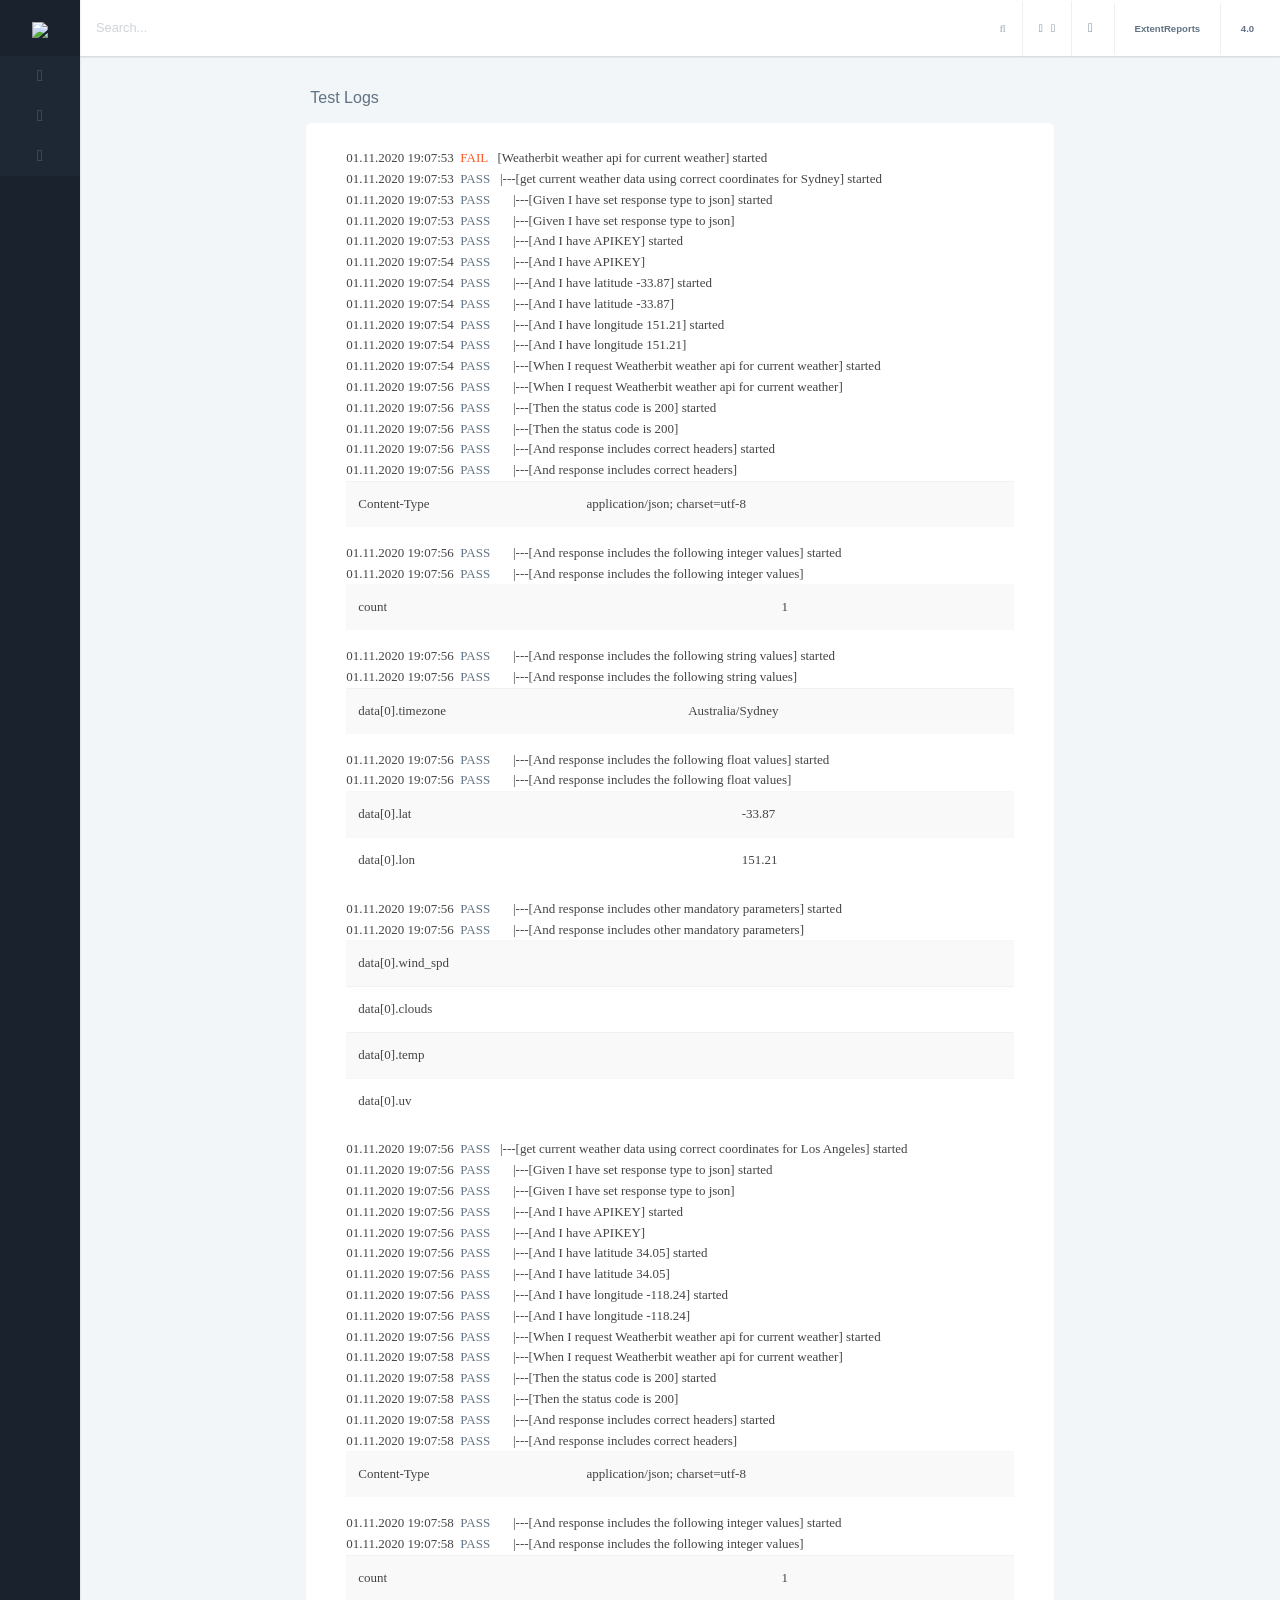
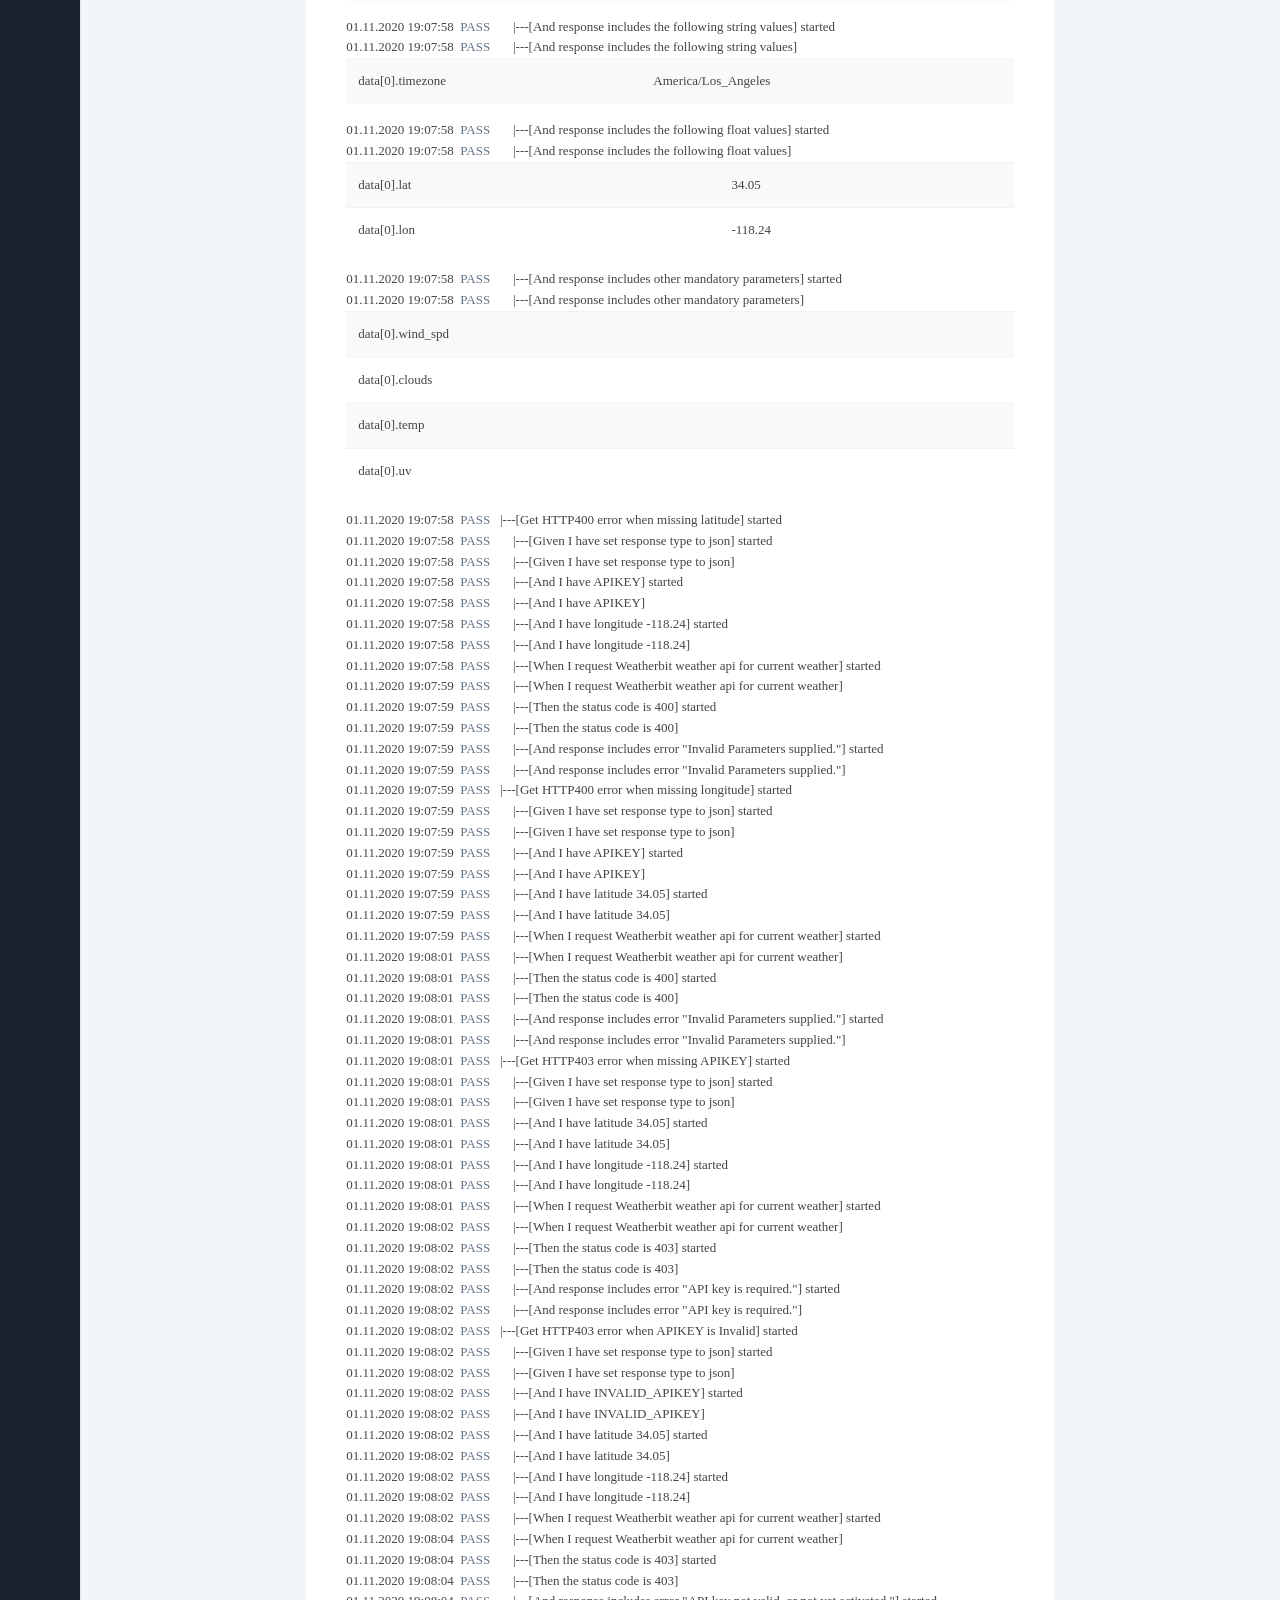
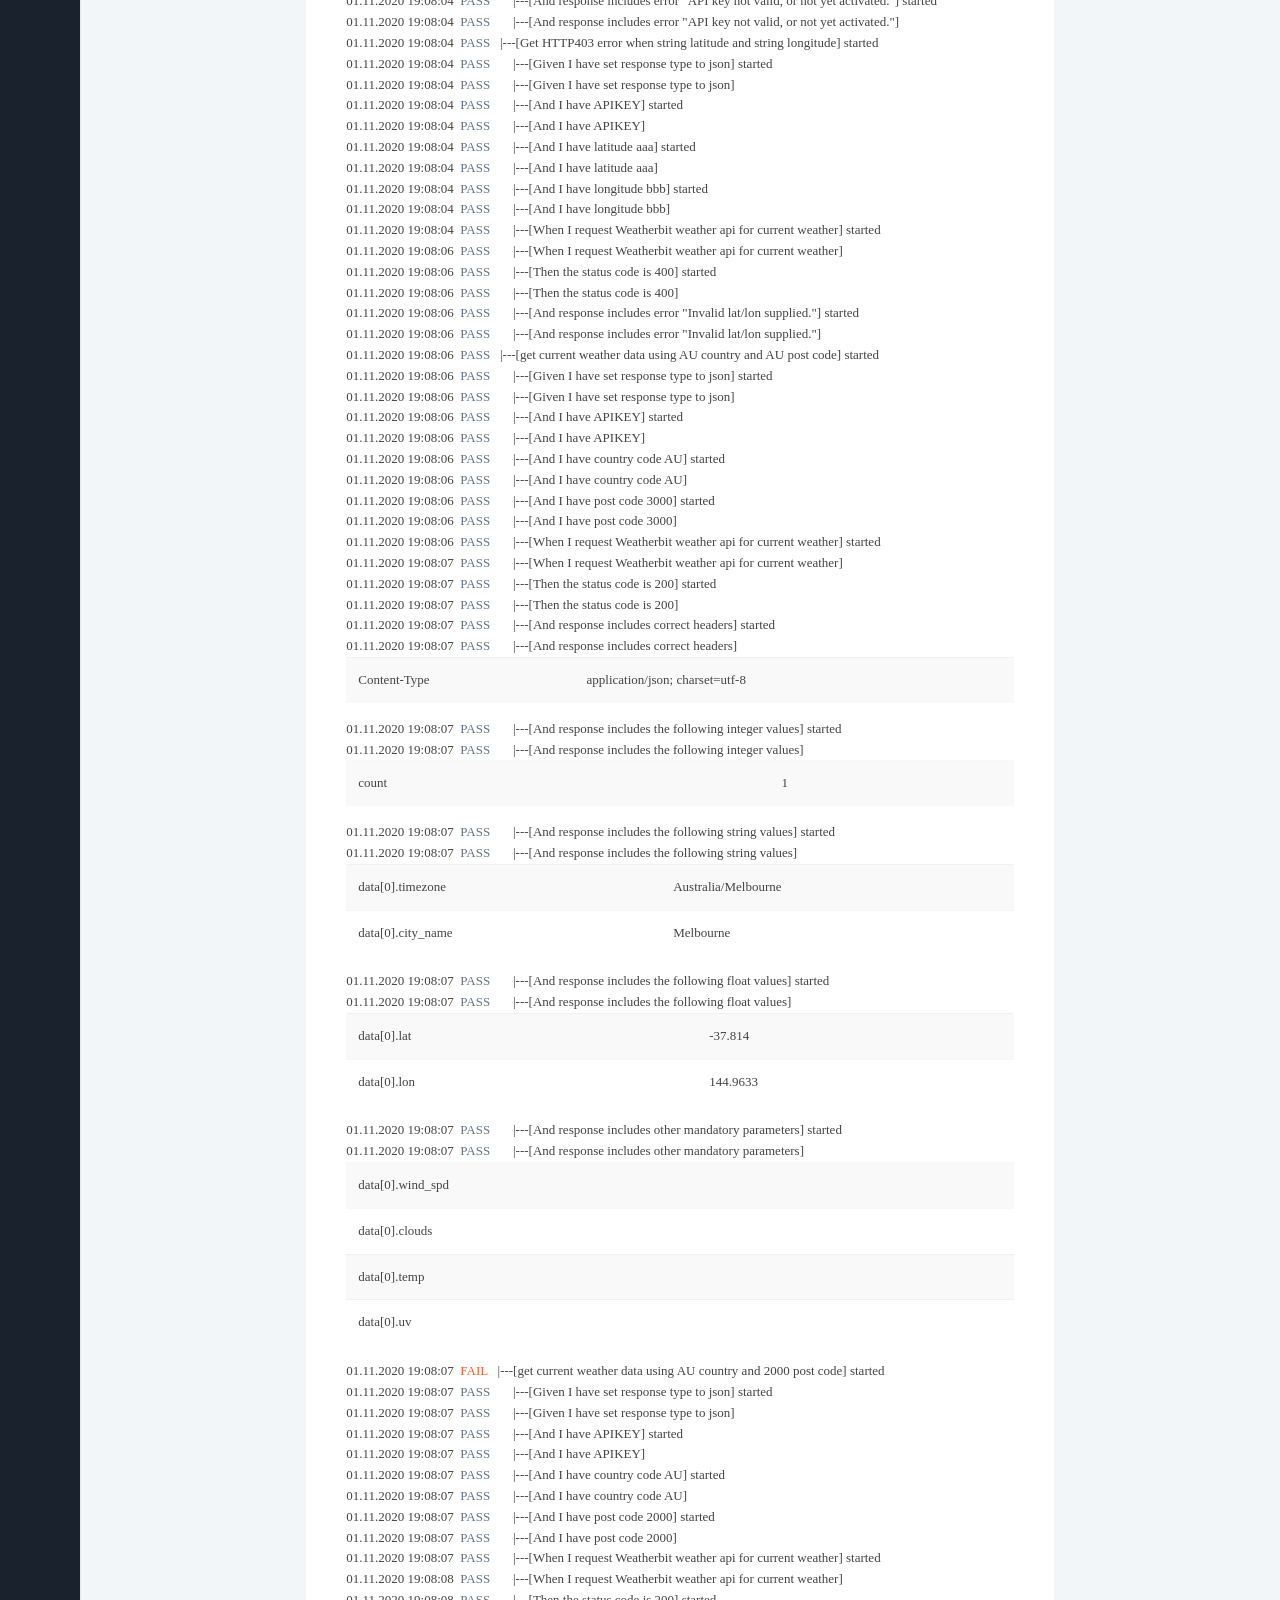
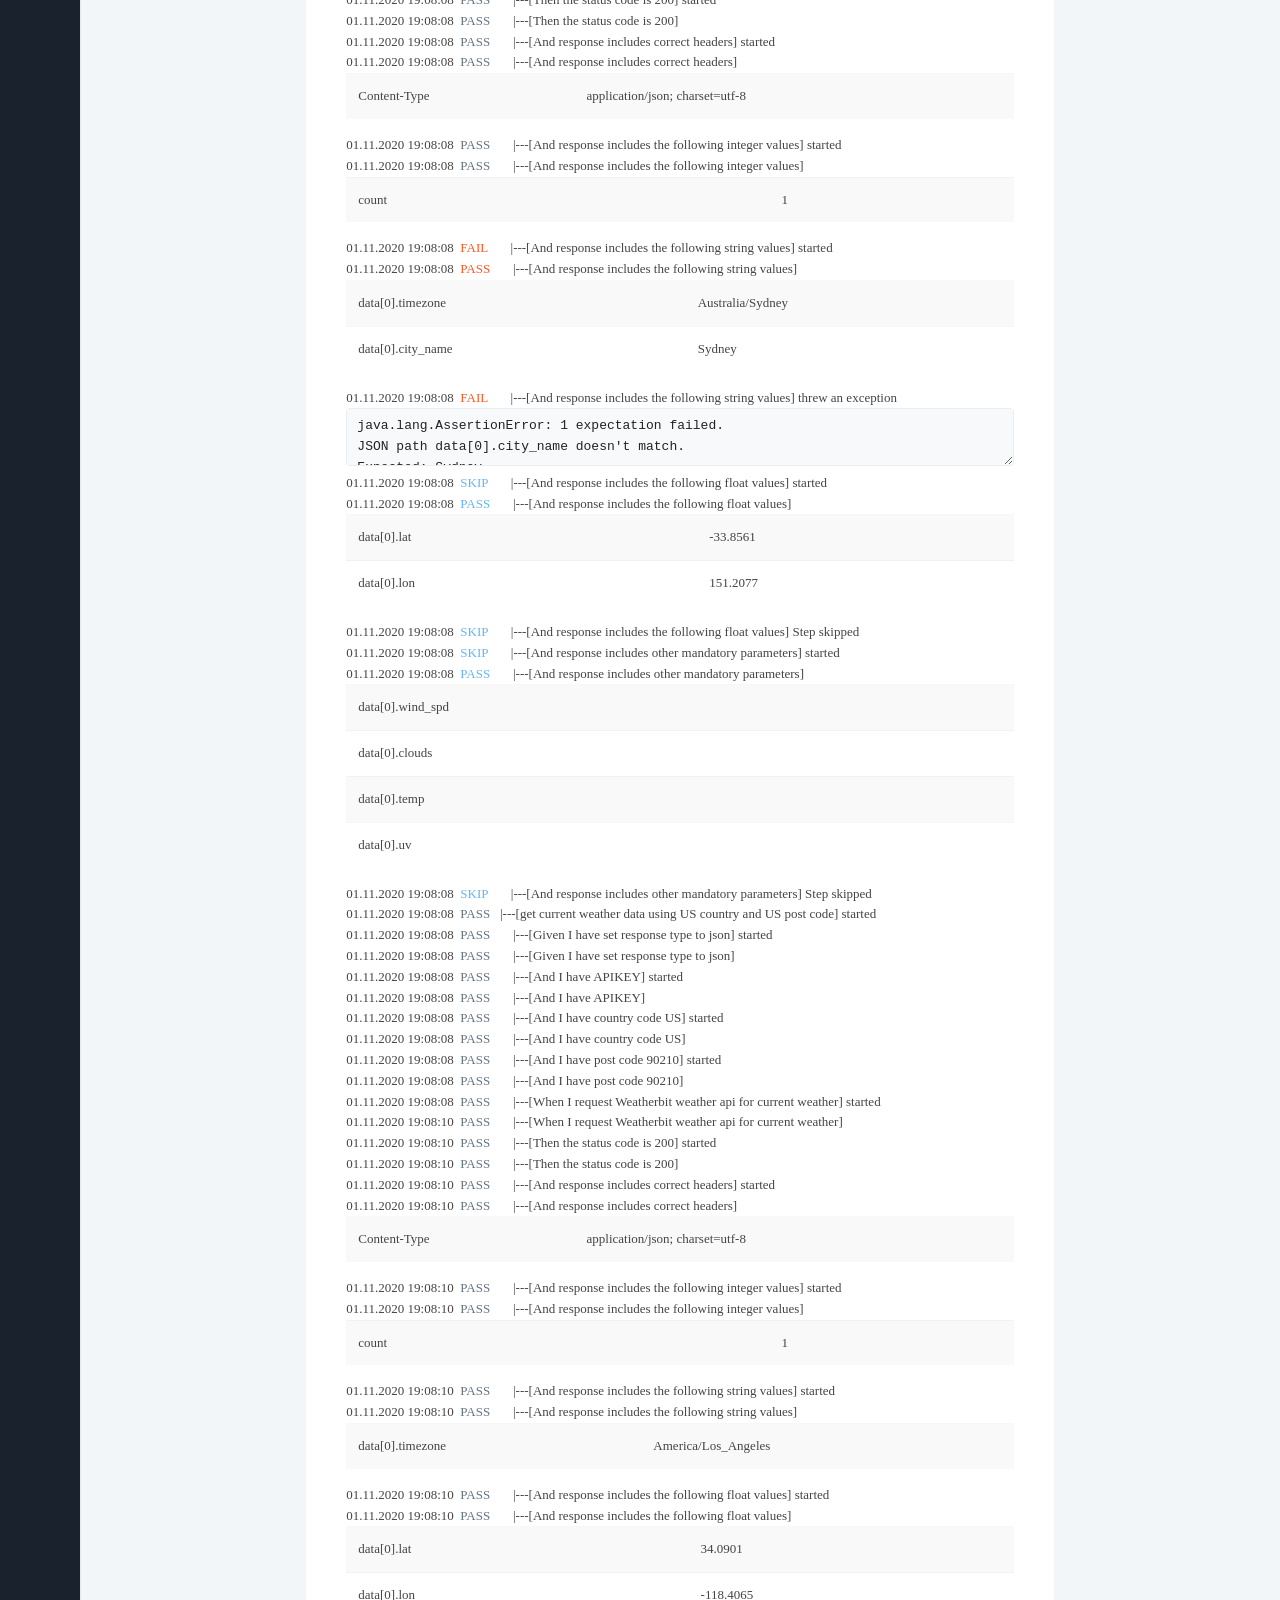
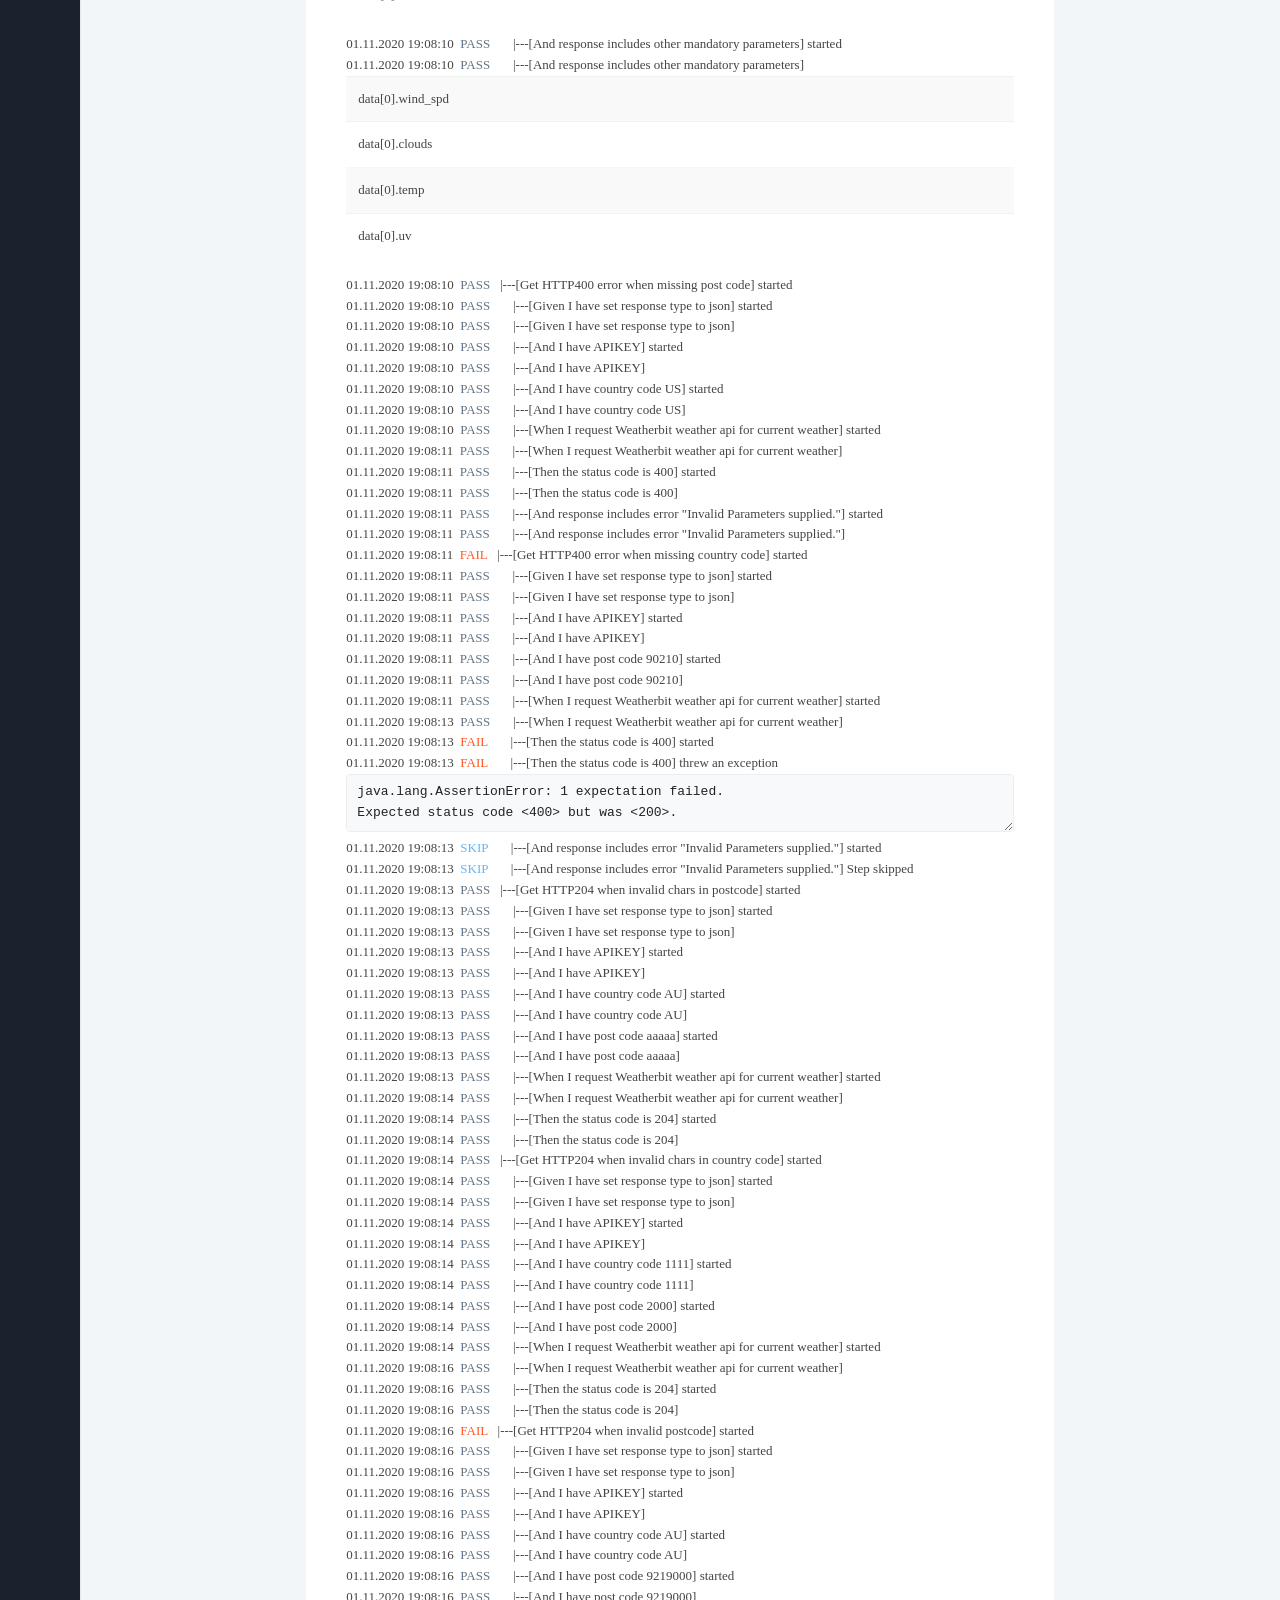
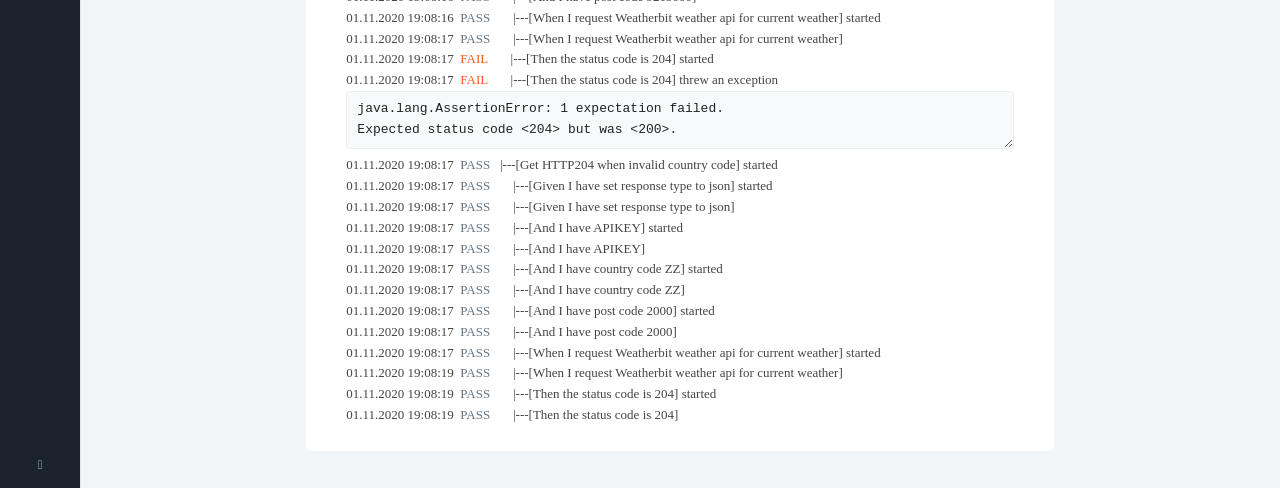
==== commit c10b12bd: "Draft 6 - Add Failing Test cases for Bugs in Weather API" ====
--- a/test-output/LoggerReport/index.html
+++ b/test-output/LoggerReport/index.html
@@ -43,6 +43,14 @@
 							</a>
 						</li>
 												<li>
+							<a href="exception.html">
+							<span class="nav-icon">
+							<i class="fa fa-warning"></i>
+							</span>
+							<span class="nav-text">Exceptions</span>
+							</a>
+						</li>
+						<li>
 							<a href="dashboard.html">
 							<span class="nav-icon">
 							<i class="fa fa-dashboard"></i>
@@ -87,11 +95,11 @@
 									</a>
 									<div class="dropdown-menu pt-0 mt-2 animate fadeIn">
 										<a class="dropdown-item" href="#"><span class="tf" status="pass"><i class="fa fa-dot-circle-o text-success"></i>Pass</span></a>
+										<a class="dropdown-item" href="#"><span class="tf" status="fail"><i class="fa fa-dot-circle-o text-danger"></i>Fail</span></a>
 										
 										
 										
-										
-										
+										<a class="dropdown-item" href="#"><span class="tf" status="skip"><i class="fa fa-dot-circle-o text-blue"></i>Skip</span></a>
 										<div class="dropdown-divider"></div>
 										<a class="dropdown-item" href="#"><span class="tf" status="clear"><i class="fa fa-dot-circle-o text-warn"></i>Clear</span></a>
 									</div>
@@ -108,19 +116,19 @@
 								<div class="col-md-8 col-sm-12">
 									<div class="logger-content">
 										<h6 class="mb-3 ml-1">Test Logs</h6>
-											<div class="tsc" status="pass">
-											<div class="st pass test l0" 
-												tags=""
-												devices="">
-												<span class="tt">01.11.2020 17:59:36</span>&nbsp;
-												<span class="ts">pass</span>&nbsp;&nbsp;
+											<div class="tsc" status="fail">
+											<div class="st fail test l0" 
+												tags=""
+												devices="">
+												<span class="tt">01.11.2020 19:07:53</span>&nbsp;
+												<span class="ts">fail</span>&nbsp;&nbsp;
 												<span class="tn">[Weatherbit weather api for current weather] started</span>
 												
 											</div>
 											<div class="st pass test l1" 
 												tags=""
 												devices="">
-												<span class="tt">01.11.2020 17:59:36</span>&nbsp;
+												<span class="tt">01.11.2020 19:07:53</span>&nbsp;
 												<span class="ts">pass</span>&nbsp;&nbsp;
 												<span class="tn">|---[get current weather data using correct coordinates for Sydney] started</span>
 												
@@ -128,12 +136,12 @@
 											<div class="st pass test l2" 
 												tags=""
 												devices="">
-												<span class="tt">01.11.2020 17:59:36</span>&nbsp;
+												<span class="tt">01.11.2020 19:07:53</span>&nbsp;
 												<span class="ts">pass</span>&nbsp;&nbsp;
 												<span class="tn">&nbsp;&nbsp;&nbsp;&nbsp;|---[Given I have set response type to json] started</span>
 												
 												<div class="st pass">
-													<span class="tt">01.11.2020 17:59:37</span>&nbsp;
+													<span class="tt">01.11.2020 19:07:53</span>&nbsp;
 													<span class="ts">pass</span>&nbsp;&nbsp; 
 													<span class="tn">&nbsp;&nbsp;&nbsp;&nbsp;|---[Given I have set response type to json]</span>
 													
@@ -143,12 +151,12 @@
 											<div class="st pass test l2" 
 												tags=""
 												devices="">
-												<span class="tt">01.11.2020 17:59:37</span>&nbsp;
+												<span class="tt">01.11.2020 19:07:53</span>&nbsp;
 												<span class="ts">pass</span>&nbsp;&nbsp;
 												<span class="tn">&nbsp;&nbsp;&nbsp;&nbsp;|---[And I have APIKEY] started</span>
 												
 												<div class="st pass">
-													<span class="tt">01.11.2020 17:59:37</span>&nbsp;
+													<span class="tt">01.11.2020 19:07:54</span>&nbsp;
 													<span class="ts">pass</span>&nbsp;&nbsp; 
 													<span class="tn">&nbsp;&nbsp;&nbsp;&nbsp;|---[And I have APIKEY]</span>
 													
@@ -158,12 +166,12 @@
 											<div class="st pass test l2" 
 												tags=""
 												devices="">
-												<span class="tt">01.11.2020 17:59:37</span>&nbsp;
+												<span class="tt">01.11.2020 19:07:54</span>&nbsp;
 												<span class="ts">pass</span>&nbsp;&nbsp;
 												<span class="tn">&nbsp;&nbsp;&nbsp;&nbsp;|---[And I have latitude -33.87] started</span>
 												
 												<div class="st pass">
-													<span class="tt">01.11.2020 17:59:37</span>&nbsp;
+													<span class="tt">01.11.2020 19:07:54</span>&nbsp;
 													<span class="ts">pass</span>&nbsp;&nbsp; 
 													<span class="tn">&nbsp;&nbsp;&nbsp;&nbsp;|---[And I have latitude -33.87]</span>
 													
@@ -173,12 +181,12 @@
 											<div class="st pass test l2" 
 												tags=""
 												devices="">
-												<span class="tt">01.11.2020 17:59:37</span>&nbsp;
+												<span class="tt">01.11.2020 19:07:54</span>&nbsp;
 												<span class="ts">pass</span>&nbsp;&nbsp;
 												<span class="tn">&nbsp;&nbsp;&nbsp;&nbsp;|---[And I have longitude 151.21] started</span>
 												
 												<div class="st pass">
-													<span class="tt">01.11.2020 17:59:37</span>&nbsp;
+													<span class="tt">01.11.2020 19:07:54</span>&nbsp;
 													<span class="ts">pass</span>&nbsp;&nbsp; 
 													<span class="tn">&nbsp;&nbsp;&nbsp;&nbsp;|---[And I have longitude 151.21]</span>
 													
@@ -188,12 +196,12 @@
 											<div class="st pass test l2" 
 												tags=""
 												devices="">
-												<span class="tt">01.11.2020 17:59:37</span>&nbsp;
+												<span class="tt">01.11.2020 19:07:54</span>&nbsp;
 												<span class="ts">pass</span>&nbsp;&nbsp;
 												<span class="tn">&nbsp;&nbsp;&nbsp;&nbsp;|---[When I request Weatherbit weather api for current weather] started</span>
 												
 												<div class="st pass">
-													<span class="tt">01.11.2020 17:59:39</span>&nbsp;
+													<span class="tt">01.11.2020 19:07:56</span>&nbsp;
 													<span class="ts">pass</span>&nbsp;&nbsp; 
 													<span class="tn">&nbsp;&nbsp;&nbsp;&nbsp;|---[When I request Weatherbit weather api for current weather]</span>
 													
@@ -203,12 +211,12 @@
 											<div class="st pass test l2" 
 												tags=""
 												devices="">
-												<span class="tt">01.11.2020 17:59:39</span>&nbsp;
+												<span class="tt">01.11.2020 19:07:56</span>&nbsp;
 												<span class="ts">pass</span>&nbsp;&nbsp;
 												<span class="tn">&nbsp;&nbsp;&nbsp;&nbsp;|---[Then the status code is 200] started</span>
 												
 												<div class="st pass">
-													<span class="tt">01.11.2020 17:59:39</span>&nbsp;
+													<span class="tt">01.11.2020 19:07:56</span>&nbsp;
 													<span class="ts">pass</span>&nbsp;&nbsp; 
 													<span class="tn">&nbsp;&nbsp;&nbsp;&nbsp;|---[Then the status code is 200]</span>
 													
@@ -218,12 +226,12 @@
 											<div class="st pass test l2" 
 												tags=""
 												devices="">
-												<span class="tt">01.11.2020 17:59:39</span>&nbsp;
+												<span class="tt">01.11.2020 19:07:56</span>&nbsp;
 												<span class="ts">pass</span>&nbsp;&nbsp;
 												<span class="tn">&nbsp;&nbsp;&nbsp;&nbsp;|---[And response includes correct headers] started</span>
 												
 												<div class="st pass">
-													<span class="tt">01.11.2020 17:59:39</span>&nbsp;
+													<span class="tt">01.11.2020 19:07:56</span>&nbsp;
 													<span class="ts">pass</span>&nbsp;&nbsp; 
 													<span class="tn">&nbsp;&nbsp;&nbsp;&nbsp;|---[And response includes correct headers]</span>
 													
@@ -233,12 +241,12 @@
 											<div class="st pass test l2" 
 												tags=""
 												devices="">
-												<span class="tt">01.11.2020 17:59:39</span>&nbsp;
+												<span class="tt">01.11.2020 19:07:56</span>&nbsp;
 												<span class="ts">pass</span>&nbsp;&nbsp;
 												<span class="tn">&nbsp;&nbsp;&nbsp;&nbsp;|---[And response includes the following integer values] started</span>
 												
 												<div class="st pass">
-													<span class="tt">01.11.2020 17:59:39</span>&nbsp;
+													<span class="tt">01.11.2020 19:07:56</span>&nbsp;
 													<span class="ts">pass</span>&nbsp;&nbsp; 
 													<span class="tn">&nbsp;&nbsp;&nbsp;&nbsp;|---[And response includes the following integer values]</span>
 													
@@ -248,12 +256,12 @@
 											<div class="st pass test l2" 
 												tags=""
 												devices="">
-												<span class="tt">01.11.2020 17:59:39</span>&nbsp;
+												<span class="tt">01.11.2020 19:07:56</span>&nbsp;
 												<span class="ts">pass</span>&nbsp;&nbsp;
 												<span class="tn">&nbsp;&nbsp;&nbsp;&nbsp;|---[And response includes the following string values] started</span>
 												
 												<div class="st pass">
-													<span class="tt">01.11.2020 17:59:39</span>&nbsp;
+													<span class="tt">01.11.2020 19:07:56</span>&nbsp;
 													<span class="ts">pass</span>&nbsp;&nbsp; 
 													<span class="tn">&nbsp;&nbsp;&nbsp;&nbsp;|---[And response includes the following string values]</span>
 													
@@ -263,12 +271,12 @@
 											<div class="st pass test l2" 
 												tags=""
 												devices="">
-												<span class="tt">01.11.2020 17:59:39</span>&nbsp;
+												<span class="tt">01.11.2020 19:07:56</span>&nbsp;
 												<span class="ts">pass</span>&nbsp;&nbsp;
 												<span class="tn">&nbsp;&nbsp;&nbsp;&nbsp;|---[And response includes the following float values] started</span>
 												
 												<div class="st pass">
-													<span class="tt">01.11.2020 17:59:39</span>&nbsp;
+													<span class="tt">01.11.2020 19:07:56</span>&nbsp;
 													<span class="ts">pass</span>&nbsp;&nbsp; 
 													<span class="tn">&nbsp;&nbsp;&nbsp;&nbsp;|---[And response includes the following float values]</span>
 													
@@ -278,12 +286,12 @@
 											<div class="st pass test l2" 
 												tags=""
 												devices="">
-												<span class="tt">01.11.2020 17:59:39</span>&nbsp;
+												<span class="tt">01.11.2020 19:07:56</span>&nbsp;
 												<span class="ts">pass</span>&nbsp;&nbsp;
 												<span class="tn">&nbsp;&nbsp;&nbsp;&nbsp;|---[And response includes other mandatory parameters] started</span>
 												
 												<div class="st pass">
-													<span class="tt">01.11.2020 17:59:39</span>&nbsp;
+													<span class="tt">01.11.2020 19:07:56</span>&nbsp;
 													<span class="ts">pass</span>&nbsp;&nbsp; 
 													<span class="tn">&nbsp;&nbsp;&nbsp;&nbsp;|---[And response includes other mandatory parameters]</span>
 													
@@ -293,7 +301,7 @@
 											<div class="st pass test l1" 
 												tags=""
 												devices="">
-												<span class="tt">01.11.2020 17:59:39</span>&nbsp;
+												<span class="tt">01.11.2020 19:07:56</span>&nbsp;
 												<span class="ts">pass</span>&nbsp;&nbsp;
 												<span class="tn">|---[get current weather data using correct coordinates for Los Angeles] started</span>
 												
@@ -301,12 +309,12 @@
 											<div class="st pass test l2" 
 												tags=""
 												devices="">
-												<span class="tt">01.11.2020 17:59:39</span>&nbsp;
+												<span class="tt">01.11.2020 19:07:56</span>&nbsp;
 												<span class="ts">pass</span>&nbsp;&nbsp;
 												<span class="tn">&nbsp;&nbsp;&nbsp;&nbsp;|---[Given I have set response type to json] started</span>
 												
 												<div class="st pass">
-													<span class="tt">01.11.2020 17:59:39</span>&nbsp;
+													<span class="tt">01.11.2020 19:07:56</span>&nbsp;
 													<span class="ts">pass</span>&nbsp;&nbsp; 
 													<span class="tn">&nbsp;&nbsp;&nbsp;&nbsp;|---[Given I have set response type to json]</span>
 													
@@ -316,12 +324,12 @@
 											<div class="st pass test l2" 
 												tags=""
 												devices="">
-												<span class="tt">01.11.2020 17:59:39</span>&nbsp;
+												<span class="tt">01.11.2020 19:07:56</span>&nbsp;
 												<span class="ts">pass</span>&nbsp;&nbsp;
 												<span class="tn">&nbsp;&nbsp;&nbsp;&nbsp;|---[And I have APIKEY] started</span>
 												
 												<div class="st pass">
-													<span class="tt">01.11.2020 17:59:39</span>&nbsp;
+													<span class="tt">01.11.2020 19:07:56</span>&nbsp;
 													<span class="ts">pass</span>&nbsp;&nbsp; 
 													<span class="tn">&nbsp;&nbsp;&nbsp;&nbsp;|---[And I have APIKEY]</span>
 													
@@ -331,12 +339,12 @@
 											<div class="st pass test l2" 
 												tags=""
 												devices="">
-												<span class="tt">01.11.2020 17:59:39</span>&nbsp;
+												<span class="tt">01.11.2020 19:07:56</span>&nbsp;
 												<span class="ts">pass</span>&nbsp;&nbsp;
 												<span class="tn">&nbsp;&nbsp;&nbsp;&nbsp;|---[And I have latitude 34.05] started</span>
 												
 												<div class="st pass">
-													<span class="tt">01.11.2020 17:59:39</span>&nbsp;
+													<span class="tt">01.11.2020 19:07:56</span>&nbsp;
 													<span class="ts">pass</span>&nbsp;&nbsp; 
 													<span class="tn">&nbsp;&nbsp;&nbsp;&nbsp;|---[And I have latitude 34.05]</span>
 													
@@ -346,12 +354,12 @@
 											<div class="st pass test l2" 
 												tags=""
 												devices="">
-												<span class="tt">01.11.2020 17:59:39</span>&nbsp;
+												<span class="tt">01.11.2020 19:07:56</span>&nbsp;
 												<span class="ts">pass</span>&nbsp;&nbsp;
 												<span class="tn">&nbsp;&nbsp;&nbsp;&nbsp;|---[And I have longitude -118.24] started</span>
 												
 												<div class="st pass">
-													<span class="tt">01.11.2020 17:59:39</span>&nbsp;
+													<span class="tt">01.11.2020 19:07:56</span>&nbsp;
 													<span class="ts">pass</span>&nbsp;&nbsp; 
 													<span class="tn">&nbsp;&nbsp;&nbsp;&nbsp;|---[And I have longitude -118.24]</span>
 													
@@ -361,12 +369,12 @@
 											<div class="st pass test l2" 
 												tags=""
 												devices="">
-												<span class="tt">01.11.2020 17:59:39</span>&nbsp;
+												<span class="tt">01.11.2020 19:07:56</span>&nbsp;
 												<span class="ts">pass</span>&nbsp;&nbsp;
 												<span class="tn">&nbsp;&nbsp;&nbsp;&nbsp;|---[When I request Weatherbit weather api for current weather] started</span>
 												
 												<div class="st pass">
-													<span class="tt">01.11.2020 17:59:41</span>&nbsp;
+													<span class="tt">01.11.2020 19:07:58</span>&nbsp;
 													<span class="ts">pass</span>&nbsp;&nbsp; 
 													<span class="tn">&nbsp;&nbsp;&nbsp;&nbsp;|---[When I request Weatherbit weather api for current weather]</span>
 													
@@ -376,12 +384,12 @@
 											<div class="st pass test l2" 
 												tags=""
 												devices="">
-												<span class="tt">01.11.2020 17:59:41</span>&nbsp;
+												<span class="tt">01.11.2020 19:07:58</span>&nbsp;
 												<span class="ts">pass</span>&nbsp;&nbsp;
 												<span class="tn">&nbsp;&nbsp;&nbsp;&nbsp;|---[Then the status code is 200] started</span>
 												
 												<div class="st pass">
-													<span class="tt">01.11.2020 17:59:41</span>&nbsp;
+													<span class="tt">01.11.2020 19:07:58</span>&nbsp;
 													<span class="ts">pass</span>&nbsp;&nbsp; 
 													<span class="tn">&nbsp;&nbsp;&nbsp;&nbsp;|---[Then the status code is 200]</span>
 													
@@ -391,12 +399,12 @@
 											<div class="st pass test l2" 
 												tags=""
 												devices="">
-												<span class="tt">01.11.2020 17:59:41</span>&nbsp;
+												<span class="tt">01.11.2020 19:07:58</span>&nbsp;
 												<span class="ts">pass</span>&nbsp;&nbsp;
 												<span class="tn">&nbsp;&nbsp;&nbsp;&nbsp;|---[And response includes correct headers] started</span>
 												
 												<div class="st pass">
-													<span class="tt">01.11.2020 17:59:41</span>&nbsp;
+													<span class="tt">01.11.2020 19:07:58</span>&nbsp;
 													<span class="ts">pass</span>&nbsp;&nbsp; 
 													<span class="tn">&nbsp;&nbsp;&nbsp;&nbsp;|---[And response includes correct headers]</span>
 													
@@ -406,12 +414,12 @@
 											<div class="st pass test l2" 
 												tags=""
 												devices="">
-												<span class="tt">01.11.2020 17:59:41</span>&nbsp;
+												<span class="tt">01.11.2020 19:07:58</span>&nbsp;
 												<span class="ts">pass</span>&nbsp;&nbsp;
 												<span class="tn">&nbsp;&nbsp;&nbsp;&nbsp;|---[And response includes the following integer values] started</span>
 												
 												<div class="st pass">
-													<span class="tt">01.11.2020 17:59:41</span>&nbsp;
+													<span class="tt">01.11.2020 19:07:58</span>&nbsp;
 													<span class="ts">pass</span>&nbsp;&nbsp; 
 													<span class="tn">&nbsp;&nbsp;&nbsp;&nbsp;|---[And response includes the following integer values]</span>
 													
@@ -421,12 +429,12 @@
 											<div class="st pass test l2" 
 												tags=""
 												devices="">
-												<span class="tt">01.11.2020 17:59:41</span>&nbsp;
+												<span class="tt">01.11.2020 19:07:58</span>&nbsp;
 												<span class="ts">pass</span>&nbsp;&nbsp;
 												<span class="tn">&nbsp;&nbsp;&nbsp;&nbsp;|---[And response includes the following string values] started</span>
 												
 												<div class="st pass">
-													<span class="tt">01.11.2020 17:59:41</span>&nbsp;
+													<span class="tt">01.11.2020 19:07:58</span>&nbsp;
 													<span class="ts">pass</span>&nbsp;&nbsp; 
 													<span class="tn">&nbsp;&nbsp;&nbsp;&nbsp;|---[And response includes the following string values]</span>
 													
@@ -436,12 +444,12 @@
 											<div class="st pass test l2" 
 												tags=""
 												devices="">
-												<span class="tt">01.11.2020 17:59:41</span>&nbsp;
+												<span class="tt">01.11.2020 19:07:58</span>&nbsp;
 												<span class="ts">pass</span>&nbsp;&nbsp;
 												<span class="tn">&nbsp;&nbsp;&nbsp;&nbsp;|---[And response includes the following float values] started</span>
 												
 												<div class="st pass">
-													<span class="tt">01.11.2020 17:59:41</span>&nbsp;
+													<span class="tt">01.11.2020 19:07:58</span>&nbsp;
 													<span class="ts">pass</span>&nbsp;&nbsp; 
 													<span class="tn">&nbsp;&nbsp;&nbsp;&nbsp;|---[And response includes the following float values]</span>
 													
@@ -451,12 +459,12 @@
 											<div class="st pass test l2" 
 												tags=""
 												devices="">
-												<span class="tt">01.11.2020 17:59:41</span>&nbsp;
+												<span class="tt">01.11.2020 19:07:58</span>&nbsp;
 												<span class="ts">pass</span>&nbsp;&nbsp;
 												<span class="tn">&nbsp;&nbsp;&nbsp;&nbsp;|---[And response includes other mandatory parameters] started</span>
 												
 												<div class="st pass">
-													<span class="tt">01.11.2020 17:59:41</span>&nbsp;
+													<span class="tt">01.11.2020 19:07:58</span>&nbsp;
 													<span class="ts">pass</span>&nbsp;&nbsp; 
 													<span class="tn">&nbsp;&nbsp;&nbsp;&nbsp;|---[And response includes other mandatory parameters]</span>
 													
@@ -466,7 +474,7 @@
 											<div class="st pass test l1" 
 												tags=""
 												devices="">
-												<span class="tt">01.11.2020 17:59:41</span>&nbsp;
+												<span class="tt">01.11.2020 19:07:58</span>&nbsp;
 												<span class="ts">pass</span>&nbsp;&nbsp;
 												<span class="tn">|---[Get HTTP400 error when missing latitude] started</span>
 												
@@ -474,12 +482,12 @@
 											<div class="st pass test l2" 
 												tags=""
 												devices="">
-												<span class="tt">01.11.2020 17:59:41</span>&nbsp;
+												<span class="tt">01.11.2020 19:07:58</span>&nbsp;
 												<span class="ts">pass</span>&nbsp;&nbsp;
 												<span class="tn">&nbsp;&nbsp;&nbsp;&nbsp;|---[Given I have set response type to json] started</span>
 												
 												<div class="st pass">
-													<span class="tt">01.11.2020 17:59:41</span>&nbsp;
+													<span class="tt">01.11.2020 19:07:58</span>&nbsp;
 													<span class="ts">pass</span>&nbsp;&nbsp; 
 													<span class="tn">&nbsp;&nbsp;&nbsp;&nbsp;|---[Given I have set response type to json]</span>
 													
@@ -489,12 +497,12 @@
 											<div class="st pass test l2" 
 												tags=""
 												devices="">
-												<span class="tt">01.11.2020 17:59:41</span>&nbsp;
+												<span class="tt">01.11.2020 19:07:58</span>&nbsp;
 												<span class="ts">pass</span>&nbsp;&nbsp;
 												<span class="tn">&nbsp;&nbsp;&nbsp;&nbsp;|---[And I have APIKEY] started</span>
 												
 												<div class="st pass">
-													<span class="tt">01.11.2020 17:59:41</span>&nbsp;
+													<span class="tt">01.11.2020 19:07:58</span>&nbsp;
 													<span class="ts">pass</span>&nbsp;&nbsp; 
 													<span class="tn">&nbsp;&nbsp;&nbsp;&nbsp;|---[And I have APIKEY]</span>
 													
@@ -504,12 +512,12 @@
 											<div class="st pass test l2" 
 												tags=""
 												devices="">
-												<span class="tt">01.11.2020 17:59:41</span>&nbsp;
+												<span class="tt">01.11.2020 19:07:58</span>&nbsp;
 												<span class="ts">pass</span>&nbsp;&nbsp;
 												<span class="tn">&nbsp;&nbsp;&nbsp;&nbsp;|---[And I have longitude -118.24] started</span>
 												
 												<div class="st pass">
-													<span class="tt">01.11.2020 17:59:41</span>&nbsp;
+													<span class="tt">01.11.2020 19:07:58</span>&nbsp;
 													<span class="ts">pass</span>&nbsp;&nbsp; 
 													<span class="tn">&nbsp;&nbsp;&nbsp;&nbsp;|---[And I have longitude -118.24]</span>
 													
@@ -519,12 +527,12 @@
 											<div class="st pass test l2" 
 												tags=""
 												devices="">
-												<span class="tt">01.11.2020 17:59:41</span>&nbsp;
+												<span class="tt">01.11.2020 19:07:58</span>&nbsp;
 												<span class="ts">pass</span>&nbsp;&nbsp;
 												<span class="tn">&nbsp;&nbsp;&nbsp;&nbsp;|---[When I request Weatherbit weather api for current weather] started</span>
 												
 												<div class="st pass">
-													<span class="tt">01.11.2020 17:59:42</span>&nbsp;
+													<span class="tt">01.11.2020 19:07:59</span>&nbsp;
 													<span class="ts">pass</span>&nbsp;&nbsp; 
 													<span class="tn">&nbsp;&nbsp;&nbsp;&nbsp;|---[When I request Weatherbit weather api for current weather]</span>
 													
@@ -534,12 +542,12 @@
 											<div class="st pass test l2" 
 												tags=""
 												devices="">
-												<span class="tt">01.11.2020 17:59:42</span>&nbsp;
+												<span class="tt">01.11.2020 19:07:59</span>&nbsp;
 												<span class="ts">pass</span>&nbsp;&nbsp;
 												<span class="tn">&nbsp;&nbsp;&nbsp;&nbsp;|---[Then the status code is 400] started</span>
 												
 												<div class="st pass">
-													<span class="tt">01.11.2020 17:59:42</span>&nbsp;
+													<span class="tt">01.11.2020 19:07:59</span>&nbsp;
 													<span class="ts">pass</span>&nbsp;&nbsp; 
 													<span class="tn">&nbsp;&nbsp;&nbsp;&nbsp;|---[Then the status code is 400]</span>
 													
@@ -549,12 +557,12 @@
 											<div class="st pass test l2" 
 												tags=""
 												devices="">
-												<span class="tt">01.11.2020 17:59:42</span>&nbsp;
+												<span class="tt">01.11.2020 19:07:59</span>&nbsp;
 												<span class="ts">pass</span>&nbsp;&nbsp;
 												<span class="tn">&nbsp;&nbsp;&nbsp;&nbsp;|---[And response includes error "Invalid Parameters supplied."] started</span>
 												
 												<div class="st pass">
-													<span class="tt">01.11.2020 17:59:42</span>&nbsp;
+													<span class="tt">01.11.2020 19:07:59</span>&nbsp;
 													<span class="ts">pass</span>&nbsp;&nbsp; 
 													<span class="tn">&nbsp;&nbsp;&nbsp;&nbsp;|---[And response includes error "Invalid Parameters supplied."]</span>
 													
@@ -564,7 +572,7 @@
 											<div class="st pass test l1" 
 												tags=""
 												devices="">
-												<span class="tt">01.11.2020 17:59:42</span>&nbsp;
+												<span class="tt">01.11.2020 19:07:59</span>&nbsp;
 												<span class="ts">pass</span>&nbsp;&nbsp;
 												<span class="tn">|---[Get HTTP400 error when missing longitude] started</span>
 												
@@ -572,12 +580,12 @@
 											<div class="st pass test l2" 
 												tags=""
 												devices="">
-												<span class="tt">01.11.2020 17:59:42</span>&nbsp;
+												<span class="tt">01.11.2020 19:07:59</span>&nbsp;
 												<span class="ts">pass</span>&nbsp;&nbsp;
 												<span class="tn">&nbsp;&nbsp;&nbsp;&nbsp;|---[Given I have set response type to json] started</span>
 												
 												<div class="st pass">
-													<span class="tt">01.11.2020 17:59:42</span>&nbsp;
+													<span class="tt">01.11.2020 19:07:59</span>&nbsp;
 													<span class="ts">pass</span>&nbsp;&nbsp; 
 													<span class="tn">&nbsp;&nbsp;&nbsp;&nbsp;|---[Given I have set response type to json]</span>
 													
@@ -587,12 +595,12 @@
 											<div class="st pass test l2" 
 												tags=""
 												devices="">
-												<span class="tt">01.11.2020 17:59:42</span>&nbsp;
+												<span class="tt">01.11.2020 19:07:59</span>&nbsp;
 												<span class="ts">pass</span>&nbsp;&nbsp;
 												<span class="tn">&nbsp;&nbsp;&nbsp;&nbsp;|---[And I have APIKEY] started</span>
 												
 												<div class="st pass">
-													<span class="tt">01.11.2020 17:59:42</span>&nbsp;
+													<span class="tt">01.11.2020 19:07:59</span>&nbsp;
 													<span class="ts">pass</span>&nbsp;&nbsp; 
 													<span class="tn">&nbsp;&nbsp;&nbsp;&nbsp;|---[And I have APIKEY]</span>
 													
@@ -602,12 +610,12 @@
 											<div class="st pass test l2" 
 												tags=""
 												devices="">
-												<span class="tt">01.11.2020 17:59:42</span>&nbsp;
+												<span class="tt">01.11.2020 19:07:59</span>&nbsp;
 												<span class="ts">pass</span>&nbsp;&nbsp;
 												<span class="tn">&nbsp;&nbsp;&nbsp;&nbsp;|---[And I have latitude 34.05] started</span>
 												
 												<div class="st pass">
-													<span class="tt">01.11.2020 17:59:42</span>&nbsp;
+													<span class="tt">01.11.2020 19:07:59</span>&nbsp;
 													<span class="ts">pass</span>&nbsp;&nbsp; 
 													<span class="tn">&nbsp;&nbsp;&nbsp;&nbsp;|---[And I have latitude 34.05]</span>
 													
@@ -617,12 +625,12 @@
 											<div class="st pass test l2" 
 												tags=""
 												devices="">
-												<span class="tt">01.11.2020 17:59:42</span>&nbsp;
+												<span class="tt">01.11.2020 19:07:59</span>&nbsp;
 												<span class="ts">pass</span>&nbsp;&nbsp;
 												<span class="tn">&nbsp;&nbsp;&nbsp;&nbsp;|---[When I request Weatherbit weather api for current weather] started</span>
 												
 												<div class="st pass">
-													<span class="tt">01.11.2020 17:59:44</span>&nbsp;
+													<span class="tt">01.11.2020 19:08:01</span>&nbsp;
 													<span class="ts">pass</span>&nbsp;&nbsp; 
 													<span class="tn">&nbsp;&nbsp;&nbsp;&nbsp;|---[When I request Weatherbit weather api for current weather]</span>
 													
@@ -632,12 +640,12 @@
 											<div class="st pass test l2" 
 												tags=""
 												devices="">
-												<span class="tt">01.11.2020 17:59:44</span>&nbsp;
+												<span class="tt">01.11.2020 19:08:01</span>&nbsp;
 												<span class="ts">pass</span>&nbsp;&nbsp;
 												<span class="tn">&nbsp;&nbsp;&nbsp;&nbsp;|---[Then the status code is 400] started</span>
 												
 												<div class="st pass">
-													<span class="tt">01.11.2020 17:59:44</span>&nbsp;
+													<span class="tt">01.11.2020 19:08:01</span>&nbsp;
 													<span class="ts">pass</span>&nbsp;&nbsp; 
 													<span class="tn">&nbsp;&nbsp;&nbsp;&nbsp;|---[Then the status code is 400]</span>
 													
@@ -647,12 +655,12 @@
 											<div class="st pass test l2" 
 												tags=""
 												devices="">
-												<span class="tt">01.11.2020 17:59:44</span>&nbsp;
+												<span class="tt">01.11.2020 19:08:01</span>&nbsp;
 												<span class="ts">pass</span>&nbsp;&nbsp;
 												<span class="tn">&nbsp;&nbsp;&nbsp;&nbsp;|---[And response includes error "Invalid Parameters supplied."] started</span>
 												
 												<div class="st pass">
-													<span class="tt">01.11.2020 17:59:44</span>&nbsp;
+													<span class="tt">01.11.2020 19:08:01</span>&nbsp;
 													<span class="ts">pass</span>&nbsp;&nbsp; 
 													<span class="tn">&nbsp;&nbsp;&nbsp;&nbsp;|---[And response includes error "Invalid Parameters supplied."]</span>
 													
@@ -662,7 +670,7 @@
 											<div class="st pass test l1" 
 												tags=""
 												devices="">
-												<span class="tt">01.11.2020 17:59:44</span>&nbsp;
+												<span class="tt">01.11.2020 19:08:01</span>&nbsp;
 												<span class="ts">pass</span>&nbsp;&nbsp;
 												<span class="tn">|---[Get HTTP403 error when missing APIKEY] started</span>
 												
@@ -670,12 +678,12 @@
 											<div class="st pass test l2" 
 												tags=""
 												devices="">
-												<span class="tt">01.11.2020 17:59:44</span>&nbsp;
+												<span class="tt">01.11.2020 19:08:01</span>&nbsp;
 												<span class="ts">pass</span>&nbsp;&nbsp;
 												<span class="tn">&nbsp;&nbsp;&nbsp;&nbsp;|---[Given I have set response type to json] started</span>
 												
 												<div class="st pass">
-													<span class="tt">01.11.2020 17:59:44</span>&nbsp;
+													<span class="tt">01.11.2020 19:08:01</span>&nbsp;
 													<span class="ts">pass</span>&nbsp;&nbsp; 
 													<span class="tn">&nbsp;&nbsp;&nbsp;&nbsp;|---[Given I have set response type to json]</span>
 													
@@ -685,12 +693,12 @@
 											<div class="st pass test l2" 
 												tags=""
 												devices="">
-												<span class="tt">01.11.2020 17:59:44</span>&nbsp;
+												<span class="tt">01.11.2020 19:08:01</span>&nbsp;
 												<span class="ts">pass</span>&nbsp;&nbsp;
 												<span class="tn">&nbsp;&nbsp;&nbsp;&nbsp;|---[And I have latitude 34.05] started</span>
 												
 												<div class="st pass">
-													<span class="tt">01.11.2020 17:59:44</span>&nbsp;
+													<span class="tt">01.11.2020 19:08:01</span>&nbsp;
 													<span class="ts">pass</span>&nbsp;&nbsp; 
 													<span class="tn">&nbsp;&nbsp;&nbsp;&nbsp;|---[And I have latitude 34.05]</span>
 													
@@ -700,12 +708,12 @@
 											<div class="st pass test l2" 
 												tags=""
 												devices="">
-												<span class="tt">01.11.2020 17:59:44</span>&nbsp;
+												<span class="tt">01.11.2020 19:08:01</span>&nbsp;
 												<span class="ts">pass</span>&nbsp;&nbsp;
 												<span class="tn">&nbsp;&nbsp;&nbsp;&nbsp;|---[And I have longitude -118.24] started</span>
 												
 												<div class="st pass">
-													<span class="tt">01.11.2020 17:59:44</span>&nbsp;
+													<span class="tt">01.11.2020 19:08:01</span>&nbsp;
 													<span class="ts">pass</span>&nbsp;&nbsp; 
 													<span class="tn">&nbsp;&nbsp;&nbsp;&nbsp;|---[And I have longitude -118.24]</span>
 													
@@ -715,12 +723,12 @@
 											<div class="st pass test l2" 
 												tags=""
 												devices="">
-												<span class="tt">01.11.2020 17:59:44</span>&nbsp;
+												<span class="tt">01.11.2020 19:08:01</span>&nbsp;
 												<span class="ts">pass</span>&nbsp;&nbsp;
 												<span class="tn">&nbsp;&nbsp;&nbsp;&nbsp;|---[When I request Weatherbit weather api for current weather] started</span>
 												
 												<div class="st pass">
-													<span class="tt">01.11.2020 17:59:45</span>&nbsp;
+													<span class="tt">01.11.2020 19:08:02</span>&nbsp;
 													<span class="ts">pass</span>&nbsp;&nbsp; 
 													<span class="tn">&nbsp;&nbsp;&nbsp;&nbsp;|---[When I request Weatherbit weather api for current weather]</span>
 													
@@ -730,12 +738,12 @@
 											<div class="st pass test l2" 
 												tags=""
 												devices="">
-												<span class="tt">01.11.2020 17:59:45</span>&nbsp;
+												<span class="tt">01.11.2020 19:08:02</span>&nbsp;
 												<span class="ts">pass</span>&nbsp;&nbsp;
 												<span class="tn">&nbsp;&nbsp;&nbsp;&nbsp;|---[Then the status code is 403] started</span>
 												
 												<div class="st pass">
-													<span class="tt">01.11.2020 17:59:45</span>&nbsp;
+													<span class="tt">01.11.2020 19:08:02</span>&nbsp;
 													<span class="ts">pass</span>&nbsp;&nbsp; 
 													<span class="tn">&nbsp;&nbsp;&nbsp;&nbsp;|---[Then the status code is 403]</span>
 													
@@ -745,12 +753,12 @@
 											<div class="st pass test l2" 
 												tags=""
 												devices="">
-												<span class="tt">01.11.2020 17:59:45</span>&nbsp;
+												<span class="tt">01.11.2020 19:08:02</span>&nbsp;
 												<span class="ts">pass</span>&nbsp;&nbsp;
 												<span class="tn">&nbsp;&nbsp;&nbsp;&nbsp;|---[And response includes error "API key is required."] started</span>
 												
 												<div class="st pass">
-													<span class="tt">01.11.2020 17:59:45</span>&nbsp;
+													<span class="tt">01.11.2020 19:08:02</span>&nbsp;
 													<span class="ts">pass</span>&nbsp;&nbsp; 
 													<span class="tn">&nbsp;&nbsp;&nbsp;&nbsp;|---[And response includes error "API key is required."]</span>
 													
@@ -760,7 +768,120 @@
 											<div class="st pass test l1" 
 												tags=""
 												devices="">
-												<span class="tt">01.11.2020 17:59:45</span>&nbsp;
+												<span class="tt">01.11.2020 19:08:02</span>&nbsp;
+												<span class="ts">pass</span>&nbsp;&nbsp;
+												<span class="tn">|---[Get HTTP403 error when APIKEY is Invalid] started</span>
+												
+											</div>
+											<div class="st pass test l2" 
+												tags=""
+												devices="">
+												<span class="tt">01.11.2020 19:08:02</span>&nbsp;
+												<span class="ts">pass</span>&nbsp;&nbsp;
+												<span class="tn">&nbsp;&nbsp;&nbsp;&nbsp;|---[Given I have set response type to json] started</span>
+												
+												<div class="st pass">
+													<span class="tt">01.11.2020 19:08:02</span>&nbsp;
+													<span class="ts">pass</span>&nbsp;&nbsp; 
+													<span class="tn">&nbsp;&nbsp;&nbsp;&nbsp;|---[Given I have set response type to json]</span>
+													
+													<span class="td"></span>
+												</div>
+											</div>
+											<div class="st pass test l2" 
+												tags=""
+												devices="">
+												<span class="tt">01.11.2020 19:08:02</span>&nbsp;
+												<span class="ts">pass</span>&nbsp;&nbsp;
+												<span class="tn">&nbsp;&nbsp;&nbsp;&nbsp;|---[And I have INVALID_APIKEY] started</span>
+												
+												<div class="st pass">
+													<span class="tt">01.11.2020 19:08:02</span>&nbsp;
+													<span class="ts">pass</span>&nbsp;&nbsp; 
+													<span class="tn">&nbsp;&nbsp;&nbsp;&nbsp;|---[And I have INVALID_APIKEY]</span>
+													
+													<span class="td"></span>
+												</div>
+											</div>
+											<div class="st pass test l2" 
+												tags=""
+												devices="">
+												<span class="tt">01.11.2020 19:08:02</span>&nbsp;
+												<span class="ts">pass</span>&nbsp;&nbsp;
+												<span class="tn">&nbsp;&nbsp;&nbsp;&nbsp;|---[And I have latitude 34.05] started</span>
+												
+												<div class="st pass">
+													<span class="tt">01.11.2020 19:08:02</span>&nbsp;
+													<span class="ts">pass</span>&nbsp;&nbsp; 
+													<span class="tn">&nbsp;&nbsp;&nbsp;&nbsp;|---[And I have latitude 34.05]</span>
+													
+													<span class="td"></span>
+												</div>
+											</div>
+											<div class="st pass test l2" 
+												tags=""
+												devices="">
+												<span class="tt">01.11.2020 19:08:02</span>&nbsp;
+												<span class="ts">pass</span>&nbsp;&nbsp;
+												<span class="tn">&nbsp;&nbsp;&nbsp;&nbsp;|---[And I have longitude -118.24] started</span>
+												
+												<div class="st pass">
+													<span class="tt">01.11.2020 19:08:02</span>&nbsp;
+													<span class="ts">pass</span>&nbsp;&nbsp; 
+													<span class="tn">&nbsp;&nbsp;&nbsp;&nbsp;|---[And I have longitude -118.24]</span>
+													
+													<span class="td"></span>
+												</div>
+											</div>
+											<div class="st pass test l2" 
+												tags=""
+												devices="">
+												<span class="tt">01.11.2020 19:08:02</span>&nbsp;
+												<span class="ts">pass</span>&nbsp;&nbsp;
+												<span class="tn">&nbsp;&nbsp;&nbsp;&nbsp;|---[When I request Weatherbit weather api for current weather] started</span>
+												
+												<div class="st pass">
+													<span class="tt">01.11.2020 19:08:04</span>&nbsp;
+													<span class="ts">pass</span>&nbsp;&nbsp; 
+													<span class="tn">&nbsp;&nbsp;&nbsp;&nbsp;|---[When I request Weatherbit weather api for current weather]</span>
+													
+													<span class="td"></span>
+												</div>
+											</div>
+											<div class="st pass test l2" 
+												tags=""
+												devices="">
+												<span class="tt">01.11.2020 19:08:04</span>&nbsp;
+												<span class="ts">pass</span>&nbsp;&nbsp;
+												<span class="tn">&nbsp;&nbsp;&nbsp;&nbsp;|---[Then the status code is 403] started</span>
+												
+												<div class="st pass">
+													<span class="tt">01.11.2020 19:08:04</span>&nbsp;
+													<span class="ts">pass</span>&nbsp;&nbsp; 
+													<span class="tn">&nbsp;&nbsp;&nbsp;&nbsp;|---[Then the status code is 403]</span>
+													
+													<span class="td"></span>
+												</div>
+											</div>
+											<div class="st pass test l2" 
+												tags=""
+												devices="">
+												<span class="tt">01.11.2020 19:08:04</span>&nbsp;
+												<span class="ts">pass</span>&nbsp;&nbsp;
+												<span class="tn">&nbsp;&nbsp;&nbsp;&nbsp;|---[And response includes error "API key not valid, or not yet activated."] started</span>
+												
+												<div class="st pass">
+													<span class="tt">01.11.2020 19:08:04</span>&nbsp;
+													<span class="ts">pass</span>&nbsp;&nbsp; 
+													<span class="tn">&nbsp;&nbsp;&nbsp;&nbsp;|---[And response includes error "API key not valid, or not yet activated."]</span>
+													
+													<span class="td"></span>
+												</div>
+											</div>
+											<div class="st pass test l1" 
+												tags=""
+												devices="">
+												<span class="tt">01.11.2020 19:08:04</span>&nbsp;
 												<span class="ts">pass</span>&nbsp;&nbsp;
 												<span class="tn">|---[Get HTTP403 error when string latitude and string longitude] started</span>
 												
@@ -768,12 +889,12 @@
 											<div class="st pass test l2" 
 												tags=""
 												devices="">
-												<span class="tt">01.11.2020 17:59:45</span>&nbsp;
+												<span class="tt">01.11.2020 19:08:04</span>&nbsp;
 												<span class="ts">pass</span>&nbsp;&nbsp;
 												<span class="tn">&nbsp;&nbsp;&nbsp;&nbsp;|---[Given I have set response type to json] started</span>
 												
 												<div class="st pass">
-													<span class="tt">01.11.2020 17:59:45</span>&nbsp;
+													<span class="tt">01.11.2020 19:08:04</span>&nbsp;
 													<span class="ts">pass</span>&nbsp;&nbsp; 
 													<span class="tn">&nbsp;&nbsp;&nbsp;&nbsp;|---[Given I have set response type to json]</span>
 													
@@ -783,12 +904,12 @@
 											<div class="st pass test l2" 
 												tags=""
 												devices="">
-												<span class="tt">01.11.2020 17:59:45</span>&nbsp;
+												<span class="tt">01.11.2020 19:08:04</span>&nbsp;
 												<span class="ts">pass</span>&nbsp;&nbsp;
 												<span class="tn">&nbsp;&nbsp;&nbsp;&nbsp;|---[And I have APIKEY] started</span>
 												
 												<div class="st pass">
-													<span class="tt">01.11.2020 17:59:45</span>&nbsp;
+													<span class="tt">01.11.2020 19:08:04</span>&nbsp;
 													<span class="ts">pass</span>&nbsp;&nbsp; 
 													<span class="tn">&nbsp;&nbsp;&nbsp;&nbsp;|---[And I have APIKEY]</span>
 													
@@ -798,12 +919,12 @@
 											<div class="st pass test l2" 
 												tags=""
 												devices="">
-												<span class="tt">01.11.2020 17:59:45</span>&nbsp;
+												<span class="tt">01.11.2020 19:08:04</span>&nbsp;
 												<span class="ts">pass</span>&nbsp;&nbsp;
 												<span class="tn">&nbsp;&nbsp;&nbsp;&nbsp;|---[And I have latitude aaa] started</span>
 												
 												<div class="st pass">
-													<span class="tt">01.11.2020 17:59:45</span>&nbsp;
+													<span class="tt">01.11.2020 19:08:04</span>&nbsp;
 													<span class="ts">pass</span>&nbsp;&nbsp; 
 													<span class="tn">&nbsp;&nbsp;&nbsp;&nbsp;|---[And I have latitude aaa]</span>
 													
@@ -813,12 +934,12 @@
 											<div class="st pass test l2" 
 												tags=""
 												devices="">
-												<span class="tt">01.11.2020 17:59:45</span>&nbsp;
+												<span class="tt">01.11.2020 19:08:04</span>&nbsp;
 												<span class="ts">pass</span>&nbsp;&nbsp;
 												<span class="tn">&nbsp;&nbsp;&nbsp;&nbsp;|---[And I have longitude bbb] started</span>
 												
 												<div class="st pass">
-													<span class="tt">01.11.2020 17:59:45</span>&nbsp;
+													<span class="tt">01.11.2020 19:08:04</span>&nbsp;
 													<span class="ts">pass</span>&nbsp;&nbsp; 
 													<span class="tn">&nbsp;&nbsp;&nbsp;&nbsp;|---[And I have longitude bbb]</span>
 													
@@ -828,12 +949,12 @@
 											<div class="st pass test l2" 
 												tags=""
 												devices="">
-												<span class="tt">01.11.2020 17:59:45</span>&nbsp;
+												<span class="tt">01.11.2020 19:08:04</span>&nbsp;
 												<span class="ts">pass</span>&nbsp;&nbsp;
 												<span class="tn">&nbsp;&nbsp;&nbsp;&nbsp;|---[When I request Weatherbit weather api for current weather] started</span>
 												
 												<div class="st pass">
-													<span class="tt">01.11.2020 17:59:47</span>&nbsp;
+													<span class="tt">01.11.2020 19:08:06</span>&nbsp;
 													<span class="ts">pass</span>&nbsp;&nbsp; 
 													<span class="tn">&nbsp;&nbsp;&nbsp;&nbsp;|---[When I request Weatherbit weather api for current weather]</span>
 													
@@ -843,12 +964,12 @@
 											<div class="st pass test l2" 
 												tags=""
 												devices="">
-												<span class="tt">01.11.2020 17:59:47</span>&nbsp;
+												<span class="tt">01.11.2020 19:08:06</span>&nbsp;
 												<span class="ts">pass</span>&nbsp;&nbsp;
 												<span class="tn">&nbsp;&nbsp;&nbsp;&nbsp;|---[Then the status code is 400] started</span>
 												
 												<div class="st pass">
-													<span class="tt">01.11.2020 17:59:47</span>&nbsp;
+													<span class="tt">01.11.2020 19:08:06</span>&nbsp;
 													<span class="ts">pass</span>&nbsp;&nbsp; 
 													<span class="tn">&nbsp;&nbsp;&nbsp;&nbsp;|---[Then the status code is 400]</span>
 													
@@ -858,12 +979,12 @@
 											<div class="st pass test l2" 
 												tags=""
 												devices="">
-												<span class="tt">01.11.2020 17:59:47</span>&nbsp;
+												<span class="tt">01.11.2020 19:08:06</span>&nbsp;
 												<span class="ts">pass</span>&nbsp;&nbsp;
 												<span class="tn">&nbsp;&nbsp;&nbsp;&nbsp;|---[And response includes error "Invalid lat/lon supplied."] started</span>
 												
 												<div class="st pass">
-													<span class="tt">01.11.2020 17:59:47</span>&nbsp;
+													<span class="tt">01.11.2020 19:08:06</span>&nbsp;
 													<span class="ts">pass</span>&nbsp;&nbsp; 
 													<span class="tn">&nbsp;&nbsp;&nbsp;&nbsp;|---[And response includes error "Invalid lat/lon supplied."]</span>
 													
@@ -873,7 +994,7 @@
 											<div class="st pass test l1" 
 												tags=""
 												devices="">
-												<span class="tt">01.11.2020 17:59:47</span>&nbsp;
+												<span class="tt">01.11.2020 19:08:06</span>&nbsp;
 												<span class="ts">pass</span>&nbsp;&nbsp;
 												<span class="tn">|---[get current weather data using AU country and AU post code] started</span>
 												
@@ -881,12 +1002,12 @@
 											<div class="st pass test l2" 
 												tags=""
 												devices="">
-												<span class="tt">01.11.2020 17:59:47</span>&nbsp;
+												<span class="tt">01.11.2020 19:08:06</span>&nbsp;
 												<span class="ts">pass</span>&nbsp;&nbsp;
 												<span class="tn">&nbsp;&nbsp;&nbsp;&nbsp;|---[Given I have set response type to json] started</span>
 												
 												<div class="st pass">
-													<span class="tt">01.11.2020 17:59:47</span>&nbsp;
+													<span class="tt">01.11.2020 19:08:06</span>&nbsp;
 													<span class="ts">pass</span>&nbsp;&nbsp; 
 													<span class="tn">&nbsp;&nbsp;&nbsp;&nbsp;|---[Given I have set response type to json]</span>
 													
@@ -896,12 +1017,12 @@
 											<div class="st pass test l2" 
 												tags=""
 												devices="">
-												<span class="tt">01.11.2020 17:59:47</span>&nbsp;
+												<span class="tt">01.11.2020 19:08:06</span>&nbsp;
 												<span class="ts">pass</span>&nbsp;&nbsp;
 												<span class="tn">&nbsp;&nbsp;&nbsp;&nbsp;|---[And I have APIKEY] started</span>
 												
 												<div class="st pass">
-													<span class="tt">01.11.2020 17:59:47</span>&nbsp;
+													<span class="tt">01.11.2020 19:08:06</span>&nbsp;
 													<span class="ts">pass</span>&nbsp;&nbsp; 
 													<span class="tn">&nbsp;&nbsp;&nbsp;&nbsp;|---[And I have APIKEY]</span>
 													
@@ -911,12 +1032,12 @@
 											<div class="st pass test l2" 
 												tags=""
 												devices="">
-												<span class="tt">01.11.2020 17:59:47</span>&nbsp;
+												<span class="tt">01.11.2020 19:08:06</span>&nbsp;
 												<span class="ts">pass</span>&nbsp;&nbsp;
 												<span class="tn">&nbsp;&nbsp;&nbsp;&nbsp;|---[And I have country code AU] started</span>
 												
 												<div class="st pass">
-													<span class="tt">01.11.2020 17:59:47</span>&nbsp;
+													<span class="tt">01.11.2020 19:08:06</span>&nbsp;
 													<span class="ts">pass</span>&nbsp;&nbsp; 
 													<span class="tn">&nbsp;&nbsp;&nbsp;&nbsp;|---[And I have country code AU]</span>
 													
@@ -926,12 +1047,185 @@
 											<div class="st pass test l2" 
 												tags=""
 												devices="">
-												<span class="tt">01.11.2020 17:59:47</span>&nbsp;
+												<span class="tt">01.11.2020 19:08:06</span>&nbsp;
+												<span class="ts">pass</span>&nbsp;&nbsp;
+												<span class="tn">&nbsp;&nbsp;&nbsp;&nbsp;|---[And I have post code 3000] started</span>
+												
+												<div class="st pass">
+													<span class="tt">01.11.2020 19:08:06</span>&nbsp;
+													<span class="ts">pass</span>&nbsp;&nbsp; 
+													<span class="tn">&nbsp;&nbsp;&nbsp;&nbsp;|---[And I have post code 3000]</span>
+													
+													<span class="td"></span>
+												</div>
+											</div>
+											<div class="st pass test l2" 
+												tags=""
+												devices="">
+												<span class="tt">01.11.2020 19:08:06</span>&nbsp;
+												<span class="ts">pass</span>&nbsp;&nbsp;
+												<span class="tn">&nbsp;&nbsp;&nbsp;&nbsp;|---[When I request Weatherbit weather api for current weather] started</span>
+												
+												<div class="st pass">
+													<span class="tt">01.11.2020 19:08:07</span>&nbsp;
+													<span class="ts">pass</span>&nbsp;&nbsp; 
+													<span class="tn">&nbsp;&nbsp;&nbsp;&nbsp;|---[When I request Weatherbit weather api for current weather]</span>
+													
+													<span class="td"></span>
+												</div>
+											</div>
+											<div class="st pass test l2" 
+												tags=""
+												devices="">
+												<span class="tt">01.11.2020 19:08:07</span>&nbsp;
+												<span class="ts">pass</span>&nbsp;&nbsp;
+												<span class="tn">&nbsp;&nbsp;&nbsp;&nbsp;|---[Then the status code is 200] started</span>
+												
+												<div class="st pass">
+													<span class="tt">01.11.2020 19:08:07</span>&nbsp;
+													<span class="ts">pass</span>&nbsp;&nbsp; 
+													<span class="tn">&nbsp;&nbsp;&nbsp;&nbsp;|---[Then the status code is 200]</span>
+													
+													<span class="td"></span>
+												</div>
+											</div>
+											<div class="st pass test l2" 
+												tags=""
+												devices="">
+												<span class="tt">01.11.2020 19:08:07</span>&nbsp;
+												<span class="ts">pass</span>&nbsp;&nbsp;
+												<span class="tn">&nbsp;&nbsp;&nbsp;&nbsp;|---[And response includes correct headers] started</span>
+												
+												<div class="st pass">
+													<span class="tt">01.11.2020 19:08:07</span>&nbsp;
+													<span class="ts">pass</span>&nbsp;&nbsp; 
+													<span class="tn">&nbsp;&nbsp;&nbsp;&nbsp;|---[And response includes correct headers]</span>
+													
+													<span class="td"><table class='runtime-table table-striped table'><tr><td>Content-Type</td><td>application/json; charset=utf-8</td></tr></table></span>
+												</div>
+											</div>
+											<div class="st pass test l2" 
+												tags=""
+												devices="">
+												<span class="tt">01.11.2020 19:08:07</span>&nbsp;
+												<span class="ts">pass</span>&nbsp;&nbsp;
+												<span class="tn">&nbsp;&nbsp;&nbsp;&nbsp;|---[And response includes the following integer values] started</span>
+												
+												<div class="st pass">
+													<span class="tt">01.11.2020 19:08:07</span>&nbsp;
+													<span class="ts">pass</span>&nbsp;&nbsp; 
+													<span class="tn">&nbsp;&nbsp;&nbsp;&nbsp;|---[And response includes the following integer values]</span>
+													
+													<span class="td"><table class='runtime-table table-striped table'><tr><td>count</td><td>1</td></tr></table></span>
+												</div>
+											</div>
+											<div class="st pass test l2" 
+												tags=""
+												devices="">
+												<span class="tt">01.11.2020 19:08:07</span>&nbsp;
+												<span class="ts">pass</span>&nbsp;&nbsp;
+												<span class="tn">&nbsp;&nbsp;&nbsp;&nbsp;|---[And response includes the following string values] started</span>
+												
+												<div class="st pass">
+													<span class="tt">01.11.2020 19:08:07</span>&nbsp;
+													<span class="ts">pass</span>&nbsp;&nbsp; 
+													<span class="tn">&nbsp;&nbsp;&nbsp;&nbsp;|---[And response includes the following string values]</span>
+													
+													<span class="td"><table class='runtime-table table-striped table'><tr><td>data[0].timezone</td><td>Australia/Melbourne</td></tr><tr><td>data[0].city_name</td><td>Melbourne</td></tr></table></span>
+												</div>
+											</div>
+											<div class="st pass test l2" 
+												tags=""
+												devices="">
+												<span class="tt">01.11.2020 19:08:07</span>&nbsp;
+												<span class="ts">pass</span>&nbsp;&nbsp;
+												<span class="tn">&nbsp;&nbsp;&nbsp;&nbsp;|---[And response includes the following float values] started</span>
+												
+												<div class="st pass">
+													<span class="tt">01.11.2020 19:08:07</span>&nbsp;
+													<span class="ts">pass</span>&nbsp;&nbsp; 
+													<span class="tn">&nbsp;&nbsp;&nbsp;&nbsp;|---[And response includes the following float values]</span>
+													
+													<span class="td"><table class='runtime-table table-striped table'><tr><td>data[0].lat</td><td>-37.814</td></tr><tr><td>data[0].lon</td><td>144.9633</td></tr></table></span>
+												</div>
+											</div>
+											<div class="st pass test l2" 
+												tags=""
+												devices="">
+												<span class="tt">01.11.2020 19:08:07</span>&nbsp;
+												<span class="ts">pass</span>&nbsp;&nbsp;
+												<span class="tn">&nbsp;&nbsp;&nbsp;&nbsp;|---[And response includes other mandatory parameters] started</span>
+												
+												<div class="st pass">
+													<span class="tt">01.11.2020 19:08:07</span>&nbsp;
+													<span class="ts">pass</span>&nbsp;&nbsp; 
+													<span class="tn">&nbsp;&nbsp;&nbsp;&nbsp;|---[And response includes other mandatory parameters]</span>
+													
+													<span class="td"><table class='runtime-table table-striped table'><tr><td>data[0].wind_spd</td></tr><tr><td>data[0].clouds</td></tr><tr><td>data[0].temp</td></tr><tr><td>data[0].uv</td></tr></table></span>
+												</div>
+											</div>
+											<div class="st fail test l1" 
+												tags=""
+												devices="">
+												<span class="tt">01.11.2020 19:08:07</span>&nbsp;
+												<span class="ts">fail</span>&nbsp;&nbsp;
+												<span class="tn">|---[get current weather data using AU country and 2000 post code] started</span>
+												
+											</div>
+											<div class="st pass test l2" 
+												tags=""
+												devices="">
+												<span class="tt">01.11.2020 19:08:07</span>&nbsp;
+												<span class="ts">pass</span>&nbsp;&nbsp;
+												<span class="tn">&nbsp;&nbsp;&nbsp;&nbsp;|---[Given I have set response type to json] started</span>
+												
+												<div class="st pass">
+													<span class="tt">01.11.2020 19:08:07</span>&nbsp;
+													<span class="ts">pass</span>&nbsp;&nbsp; 
+													<span class="tn">&nbsp;&nbsp;&nbsp;&nbsp;|---[Given I have set response type to json]</span>
+													
+													<span class="td"></span>
+												</div>
+											</div>
+											<div class="st pass test l2" 
+												tags=""
+												devices="">
+												<span class="tt">01.11.2020 19:08:07</span>&nbsp;
+												<span class="ts">pass</span>&nbsp;&nbsp;
+												<span class="tn">&nbsp;&nbsp;&nbsp;&nbsp;|---[And I have APIKEY] started</span>
+												
+												<div class="st pass">
+													<span class="tt">01.11.2020 19:08:07</span>&nbsp;
+													<span class="ts">pass</span>&nbsp;&nbsp; 
+													<span class="tn">&nbsp;&nbsp;&nbsp;&nbsp;|---[And I have APIKEY]</span>
+													
+													<span class="td"></span>
+												</div>
+											</div>
+											<div class="st pass test l2" 
+												tags=""
+												devices="">
+												<span class="tt">01.11.2020 19:08:07</span>&nbsp;
+												<span class="ts">pass</span>&nbsp;&nbsp;
+												<span class="tn">&nbsp;&nbsp;&nbsp;&nbsp;|---[And I have country code AU] started</span>
+												
+												<div class="st pass">
+													<span class="tt">01.11.2020 19:08:07</span>&nbsp;
+													<span class="ts">pass</span>&nbsp;&nbsp; 
+													<span class="tn">&nbsp;&nbsp;&nbsp;&nbsp;|---[And I have country code AU]</span>
+													
+													<span class="td"></span>
+												</div>
+											</div>
+											<div class="st pass test l2" 
+												tags=""
+												devices="">
+												<span class="tt">01.11.2020 19:08:07</span>&nbsp;
 												<span class="ts">pass</span>&nbsp;&nbsp;
 												<span class="tn">&nbsp;&nbsp;&nbsp;&nbsp;|---[And I have post code 2000] started</span>
 												
 												<div class="st pass">
-													<span class="tt">01.11.2020 17:59:47</span>&nbsp;
+													<span class="tt">01.11.2020 19:08:07</span>&nbsp;
 													<span class="ts">pass</span>&nbsp;&nbsp; 
 													<span class="tn">&nbsp;&nbsp;&nbsp;&nbsp;|---[And I have post code 2000]</span>
 													
@@ -941,12 +1235,12 @@
 											<div class="st pass test l2" 
 												tags=""
 												devices="">
-												<span class="tt">01.11.2020 17:59:47</span>&nbsp;
+												<span class="tt">01.11.2020 19:08:07</span>&nbsp;
 												<span class="ts">pass</span>&nbsp;&nbsp;
 												<span class="tn">&nbsp;&nbsp;&nbsp;&nbsp;|---[When I request Weatherbit weather api for current weather] started</span>
 												
 												<div class="st pass">
-													<span class="tt">01.11.2020 17:59:48</span>&nbsp;
+													<span class="tt">01.11.2020 19:08:08</span>&nbsp;
 													<span class="ts">pass</span>&nbsp;&nbsp; 
 													<span class="tn">&nbsp;&nbsp;&nbsp;&nbsp;|---[When I request Weatherbit weather api for current weather]</span>
 													
@@ -956,12 +1250,12 @@
 											<div class="st pass test l2" 
 												tags=""
 												devices="">
-												<span class="tt">01.11.2020 17:59:48</span>&nbsp;
+												<span class="tt">01.11.2020 19:08:08</span>&nbsp;
 												<span class="ts">pass</span>&nbsp;&nbsp;
 												<span class="tn">&nbsp;&nbsp;&nbsp;&nbsp;|---[Then the status code is 200] started</span>
 												
 												<div class="st pass">
-													<span class="tt">01.11.2020 17:59:48</span>&nbsp;
+													<span class="tt">01.11.2020 19:08:08</span>&nbsp;
 													<span class="ts">pass</span>&nbsp;&nbsp; 
 													<span class="tn">&nbsp;&nbsp;&nbsp;&nbsp;|---[Then the status code is 200]</span>
 													
@@ -971,12 +1265,12 @@
 											<div class="st pass test l2" 
 												tags=""
 												devices="">
-												<span class="tt">01.11.2020 17:59:48</span>&nbsp;
+												<span class="tt">01.11.2020 19:08:08</span>&nbsp;
 												<span class="ts">pass</span>&nbsp;&nbsp;
 												<span class="tn">&nbsp;&nbsp;&nbsp;&nbsp;|---[And response includes correct headers] started</span>
 												
 												<div class="st pass">
-													<span class="tt">01.11.2020 17:59:48</span>&nbsp;
+													<span class="tt">01.11.2020 19:08:08</span>&nbsp;
 													<span class="ts">pass</span>&nbsp;&nbsp; 
 													<span class="tn">&nbsp;&nbsp;&nbsp;&nbsp;|---[And response includes correct headers]</span>
 													
@@ -986,67 +1280,130 @@
 											<div class="st pass test l2" 
 												tags=""
 												devices="">
-												<span class="tt">01.11.2020 17:59:48</span>&nbsp;
+												<span class="tt">01.11.2020 19:08:08</span>&nbsp;
 												<span class="ts">pass</span>&nbsp;&nbsp;
 												<span class="tn">&nbsp;&nbsp;&nbsp;&nbsp;|---[And response includes the following integer values] started</span>
 												
 												<div class="st pass">
-													<span class="tt">01.11.2020 17:59:48</span>&nbsp;
+													<span class="tt">01.11.2020 19:08:08</span>&nbsp;
 													<span class="ts">pass</span>&nbsp;&nbsp; 
 													<span class="tn">&nbsp;&nbsp;&nbsp;&nbsp;|---[And response includes the following integer values]</span>
 													
 													<span class="td"><table class='runtime-table table-striped table'><tr><td>count</td><td>1</td></tr></table></span>
 												</div>
 											</div>
-											<div class="st pass test l2" 
-												tags=""
-												devices="">
-												<span class="tt">01.11.2020 17:59:48</span>&nbsp;
-												<span class="ts">pass</span>&nbsp;&nbsp;
+											<div class="st fail test l2" 
+												tags=""
+												devices="">
+												<span class="tt">01.11.2020 19:08:08</span>&nbsp;
+												<span class="ts">fail</span>&nbsp;&nbsp;
 												<span class="tn">&nbsp;&nbsp;&nbsp;&nbsp;|---[And response includes the following string values] started</span>
 												
 												<div class="st pass">
-													<span class="tt">01.11.2020 17:59:48</span>&nbsp;
+													<span class="tt">01.11.2020 19:08:08</span>&nbsp;
 													<span class="ts">pass</span>&nbsp;&nbsp; 
 													<span class="tn">&nbsp;&nbsp;&nbsp;&nbsp;|---[And response includes the following string values]</span>
 													
-													<span class="td"><table class='runtime-table table-striped table'><tr><td>data[0].timezone</td><td>Australia/Sydney</td></tr></table></span>
-												</div>
-											</div>
-											<div class="st pass test l2" 
-												tags=""
-												devices="">
-												<span class="tt">01.11.2020 17:59:48</span>&nbsp;
-												<span class="ts">pass</span>&nbsp;&nbsp;
+													<span class="td"><table class='runtime-table table-striped table'><tr><td>data[0].timezone</td><td>Australia/Sydney</td></tr><tr><td>data[0].city_name</td><td>Sydney</td></tr></table></span>
+												</div>
+												<div class="st fail">
+													<span class="tt">01.11.2020 19:08:08</span>&nbsp;
+													<span class="ts">fail</span>&nbsp;&nbsp; 
+													<span class="tn">&nbsp;&nbsp;&nbsp;&nbsp;|---[And response includes the following string values]</span>
+													
+													<span class="td">threw an exception<br><textarea disabled class="code-block">java.lang.AssertionError: 1 expectation failed.
+JSON path data[0].city_name doesn't match.
+Expected: Sydney
+  Actual: Milsons Point
+
+	at java.base/jdk.internal.reflect.NativeConstructorAccessorImpl.newInstance0(Native Method)
+	at java.base/jdk.internal.reflect.NativeConstructorAccessorImpl.newInstance(NativeConstructorAccessorImpl.java:62)
+	at java.base/jdk.internal.reflect.DelegatingConstructorAccessorImpl.newInstance(DelegatingConstructorAccessorImpl.java:45)
+	at java.base/java.lang.reflect.Constructor.newInstanceWithCaller(Constructor.java:500)
+	at java.base/java.lang.reflect.Constructor.newInstance(Constructor.java:481)
+	at org.codehaus.groovy.reflection.CachedConstructor.invoke(CachedConstructor.java:80)
+	at org.codehaus.groovy.reflection.CachedConstructor.doConstructorInvoke(CachedConstructor.java:74)
+	at org.codehaus.groovy.runtime.callsite.ConstructorSite$ConstructorSiteNoUnwrap.callConstructor(ConstructorSite.java:84)
+	at org.codehaus.groovy.runtime.callsite.CallSiteArray.defaultCallConstructor(CallSiteArray.java:59)
+	at org.codehaus.groovy.runtime.callsite.AbstractCallSite.callConstructor(AbstractCallSite.java:237)
+	at org.codehaus.groovy.runtime.callsite.AbstractCallSite.callConstructor(AbstractCallSite.java:249)
+	at io.restassured.internal.ResponseSpecificationImpl$HamcrestAssertionClosure.validate(ResponseSpecificationImpl.groovy:493)
+	at io.restassured.internal.ResponseSpecificationImpl$HamcrestAssertionClosure$validate$1.call(Unknown Source)
+	at io.restassured.internal.ResponseSpecificationImpl.validateResponseIfRequired(ResponseSpecificationImpl.groovy:674)
+	at jdk.internal.reflect.GeneratedMethodAccessor29.invoke(Unknown Source)
+	at java.base/jdk.internal.reflect.DelegatingMethodAccessorImpl.invoke(DelegatingMethodAccessorImpl.java:43)
+	at java.base/java.lang.reflect.Method.invoke(Method.java:567)
+	at org.codehaus.groovy.runtime.callsite.PlainObjectMetaMethodSite.doInvoke(PlainObjectMetaMethodSite.java:43)
+	at org.codehaus.groovy.runtime.callsite.PogoMetaMethodSite$PogoCachedMethodSiteNoUnwrapNoCoerce.invoke(PogoMetaMethodSite.java:190)
+	at org.codehaus.groovy.runtime.callsite.PogoMetaMethodSite.callCurrent(PogoMetaMethodSite.java:58)
+	at org.codehaus.groovy.runtime.callsite.AbstractCallSite.callCurrent(AbstractCallSite.java:168)
+	at io.restassured.internal.ResponseSpecificationImpl.body(ResponseSpecificationImpl.groovy:261)
+	at io.restassured.specification.ResponseSpecification$body$1.callCurrent(Unknown Source)
+	at io.restassured.internal.ResponseSpecificationImpl.body(ResponseSpecificationImpl.groovy:108)
+	at io.restassured.internal.ValidatableResponseOptionsImpl.body(ValidatableResponseOptionsImpl.java:244)
+	at io.restassured.internal.ValidatableResponseImpl.super$2$body(ValidatableResponseImpl.groovy)
+	at jdk.internal.reflect.GeneratedMethodAccessor35.invoke(Unknown Source)
+	at java.base/jdk.internal.reflect.DelegatingMethodAccessorImpl.invoke(DelegatingMethodAccessorImpl.java:43)
+	at java.base/java.lang.reflect.Method.invoke(Method.java:567)
+	at org.codehaus.groovy.reflection.CachedMethod.invoke(CachedMethod.java:101)
+	at groovy.lang.MetaMethod.doMethodInvoke(MetaMethod.java:323)
+	at groovy.lang.MetaClassImpl.invokeMethod(MetaClassImpl.java:1217)
+	at org.codehaus.groovy.runtime.ScriptBytecodeAdapter.invokeMethodOnSuperN(ScriptBytecodeAdapter.java:144)
+	at io.restassured.internal.ValidatableResponseImpl.body(ValidatableResponseImpl.groovy:298)
+	at io.restassured.internal.ValidatableResponseImpl.body(ValidatableResponseImpl.groovy)
+	at io.cucumber.skeleton.StepDefinitions.response_includes_string(StepDefinitions.java:94)
+	at ✽.response includes the following string values(classpath:io/cucumber/skeleton/GetCurrentWeatherByLatAndLng.feature:123)
+</textarea></span>
+												</div>
+											</div>
+											<div class="st skip test l2" 
+												tags=""
+												devices="">
+												<span class="tt">01.11.2020 19:08:08</span>&nbsp;
+												<span class="ts">skip</span>&nbsp;&nbsp;
 												<span class="tn">&nbsp;&nbsp;&nbsp;&nbsp;|---[And response includes the following float values] started</span>
 												
 												<div class="st pass">
-													<span class="tt">01.11.2020 17:59:48</span>&nbsp;
+													<span class="tt">01.11.2020 19:08:08</span>&nbsp;
 													<span class="ts">pass</span>&nbsp;&nbsp; 
 													<span class="tn">&nbsp;&nbsp;&nbsp;&nbsp;|---[And response includes the following float values]</span>
 													
 													<span class="td"><table class='runtime-table table-striped table'><tr><td>data[0].lat</td><td>-33.8561</td></tr><tr><td>data[0].lon</td><td>151.2077</td></tr></table></span>
 												</div>
-											</div>
-											<div class="st pass test l2" 
-												tags=""
-												devices="">
-												<span class="tt">01.11.2020 17:59:48</span>&nbsp;
-												<span class="ts">pass</span>&nbsp;&nbsp;
+												<div class="st skip">
+													<span class="tt">01.11.2020 19:08:08</span>&nbsp;
+													<span class="ts">skip</span>&nbsp;&nbsp; 
+													<span class="tn">&nbsp;&nbsp;&nbsp;&nbsp;|---[And response includes the following float values]</span>
+													
+													<span class="td">Step skipped</span>
+												</div>
+											</div>
+											<div class="st skip test l2" 
+												tags=""
+												devices="">
+												<span class="tt">01.11.2020 19:08:08</span>&nbsp;
+												<span class="ts">skip</span>&nbsp;&nbsp;
 												<span class="tn">&nbsp;&nbsp;&nbsp;&nbsp;|---[And response includes other mandatory parameters] started</span>
 												
 												<div class="st pass">
-													<span class="tt">01.11.2020 17:59:48</span>&nbsp;
+													<span class="tt">01.11.2020 19:08:08</span>&nbsp;
 													<span class="ts">pass</span>&nbsp;&nbsp; 
 													<span class="tn">&nbsp;&nbsp;&nbsp;&nbsp;|---[And response includes other mandatory parameters]</span>
 													
 													<span class="td"><table class='runtime-table table-striped table'><tr><td>data[0].wind_spd</td></tr><tr><td>data[0].clouds</td></tr><tr><td>data[0].temp</td></tr><tr><td>data[0].uv</td></tr></table></span>
 												</div>
+												<div class="st skip">
+													<span class="tt">01.11.2020 19:08:08</span>&nbsp;
+													<span class="ts">skip</span>&nbsp;&nbsp; 
+													<span class="tn">&nbsp;&nbsp;&nbsp;&nbsp;|---[And response includes other mandatory parameters]</span>
+													
+													<span class="td">Step skipped</span>
+												</div>
 											</div>
 											<div class="st pass test l1" 
 												tags=""
 												devices="">
-												<span class="tt">01.11.2020 17:59:48</span>&nbsp;
+												<span class="tt">01.11.2020 19:08:08</span>&nbsp;
 												<span class="ts">pass</span>&nbsp;&nbsp;
 												<span class="tn">|---[get current weather data using US country and US post code] started</span>
 												
@@ -1054,12 +1411,12 @@
 											<div class="st pass test l2" 
 												tags=""
 												devices="">
-												<span class="tt">01.11.2020 17:59:48</span>&nbsp;
+												<span class="tt">01.11.2020 19:08:08</span>&nbsp;
 												<span class="ts">pass</span>&nbsp;&nbsp;
 												<span class="tn">&nbsp;&nbsp;&nbsp;&nbsp;|---[Given I have set response type to json] started</span>
 												
 												<div class="st pass">
-													<span class="tt">01.11.2020 17:59:48</span>&nbsp;
+													<span class="tt">01.11.2020 19:08:08</span>&nbsp;
 													<span class="ts">pass</span>&nbsp;&nbsp; 
 													<span class="tn">&nbsp;&nbsp;&nbsp;&nbsp;|---[Given I have set response type to json]</span>
 													
@@ -1069,12 +1426,12 @@
 											<div class="st pass test l2" 
 												tags=""
 												devices="">
-												<span class="tt">01.11.2020 17:59:48</span>&nbsp;
+												<span class="tt">01.11.2020 19:08:08</span>&nbsp;
 												<span class="ts">pass</span>&nbsp;&nbsp;
 												<span class="tn">&nbsp;&nbsp;&nbsp;&nbsp;|---[And I have APIKEY] started</span>
 												
 												<div class="st pass">
-													<span class="tt">01.11.2020 17:59:48</span>&nbsp;
+													<span class="tt">01.11.2020 19:08:08</span>&nbsp;
 													<span class="ts">pass</span>&nbsp;&nbsp; 
 													<span class="tn">&nbsp;&nbsp;&nbsp;&nbsp;|---[And I have APIKEY]</span>
 													
@@ -1084,12 +1441,12 @@
 											<div class="st pass test l2" 
 												tags=""
 												devices="">
-												<span class="tt">01.11.2020 17:59:48</span>&nbsp;
+												<span class="tt">01.11.2020 19:08:08</span>&nbsp;
 												<span class="ts">pass</span>&nbsp;&nbsp;
 												<span class="tn">&nbsp;&nbsp;&nbsp;&nbsp;|---[And I have country code US] started</span>
 												
 												<div class="st pass">
-													<span class="tt">01.11.2020 17:59:48</span>&nbsp;
+													<span class="tt">01.11.2020 19:08:08</span>&nbsp;
 													<span class="ts">pass</span>&nbsp;&nbsp; 
 													<span class="tn">&nbsp;&nbsp;&nbsp;&nbsp;|---[And I have country code US]</span>
 													
@@ -1099,12 +1456,12 @@
 											<div class="st pass test l2" 
 												tags=""
 												devices="">
-												<span class="tt">01.11.2020 17:59:48</span>&nbsp;
+												<span class="tt">01.11.2020 19:08:08</span>&nbsp;
 												<span class="ts">pass</span>&nbsp;&nbsp;
 												<span class="tn">&nbsp;&nbsp;&nbsp;&nbsp;|---[And I have post code 90210] started</span>
 												
 												<div class="st pass">
-													<span class="tt">01.11.2020 17:59:48</span>&nbsp;
+													<span class="tt">01.11.2020 19:08:08</span>&nbsp;
 													<span class="ts">pass</span>&nbsp;&nbsp; 
 													<span class="tn">&nbsp;&nbsp;&nbsp;&nbsp;|---[And I have post code 90210]</span>
 													
@@ -1114,12 +1471,12 @@
 											<div class="st pass test l2" 
 												tags=""
 												devices="">
-												<span class="tt">01.11.2020 17:59:48</span>&nbsp;
+												<span class="tt">01.11.2020 19:08:08</span>&nbsp;
 												<span class="ts">pass</span>&nbsp;&nbsp;
 												<span class="tn">&nbsp;&nbsp;&nbsp;&nbsp;|---[When I request Weatherbit weather api for current weather] started</span>
 												
 												<div class="st pass">
-													<span class="tt">01.11.2020 17:59:50</span>&nbsp;
+													<span class="tt">01.11.2020 19:08:10</span>&nbsp;
 													<span class="ts">pass</span>&nbsp;&nbsp; 
 													<span class="tn">&nbsp;&nbsp;&nbsp;&nbsp;|---[When I request Weatherbit weather api for current weather]</span>
 													
@@ -1129,12 +1486,12 @@
 											<div class="st pass test l2" 
 												tags=""
 												devices="">
-												<span class="tt">01.11.2020 17:59:50</span>&nbsp;
+												<span class="tt">01.11.2020 19:08:10</span>&nbsp;
 												<span class="ts">pass</span>&nbsp;&nbsp;
 												<span class="tn">&nbsp;&nbsp;&nbsp;&nbsp;|---[Then the status code is 200] started</span>
 												
 												<div class="st pass">
-													<span class="tt">01.11.2020 17:59:50</span>&nbsp;
+													<span class="tt">01.11.2020 19:08:10</span>&nbsp;
 													<span class="ts">pass</span>&nbsp;&nbsp; 
 													<span class="tn">&nbsp;&nbsp;&nbsp;&nbsp;|---[Then the status code is 200]</span>
 													
@@ -1144,12 +1501,12 @@
 											<div class="st pass test l2" 
 												tags=""
 												devices="">
-												<span class="tt">01.11.2020 17:59:50</span>&nbsp;
+												<span class="tt">01.11.2020 19:08:10</span>&nbsp;
 												<span class="ts">pass</span>&nbsp;&nbsp;
 												<span class="tn">&nbsp;&nbsp;&nbsp;&nbsp;|---[And response includes correct headers] started</span>
 												
 												<div class="st pass">
-													<span class="tt">01.11.2020 17:59:50</span>&nbsp;
+													<span class="tt">01.11.2020 19:08:10</span>&nbsp;
 													<span class="ts">pass</span>&nbsp;&nbsp; 
 													<span class="tn">&nbsp;&nbsp;&nbsp;&nbsp;|---[And response includes correct headers]</span>
 													
@@ -1159,12 +1516,12 @@
 											<div class="st pass test l2" 
 												tags=""
 												devices="">
-												<span class="tt">01.11.2020 17:59:50</span>&nbsp;
+												<span class="tt">01.11.2020 19:08:10</span>&nbsp;
 												<span class="ts">pass</span>&nbsp;&nbsp;
 												<span class="tn">&nbsp;&nbsp;&nbsp;&nbsp;|---[And response includes the following integer values] started</span>
 												
 												<div class="st pass">
-													<span class="tt">01.11.2020 17:59:50</span>&nbsp;
+													<span class="tt">01.11.2020 19:08:10</span>&nbsp;
 													<span class="ts">pass</span>&nbsp;&nbsp; 
 													<span class="tn">&nbsp;&nbsp;&nbsp;&nbsp;|---[And response includes the following integer values]</span>
 													
@@ -1174,12 +1531,12 @@
 											<div class="st pass test l2" 
 												tags=""
 												devices="">
-												<span class="tt">01.11.2020 17:59:50</span>&nbsp;
+												<span class="tt">01.11.2020 19:08:10</span>&nbsp;
 												<span class="ts">pass</span>&nbsp;&nbsp;
 												<span class="tn">&nbsp;&nbsp;&nbsp;&nbsp;|---[And response includes the following string values] started</span>
 												
 												<div class="st pass">
-													<span class="tt">01.11.2020 17:59:50</span>&nbsp;
+													<span class="tt">01.11.2020 19:08:10</span>&nbsp;
 													<span class="ts">pass</span>&nbsp;&nbsp; 
 													<span class="tn">&nbsp;&nbsp;&nbsp;&nbsp;|---[And response includes the following string values]</span>
 													
@@ -1189,12 +1546,12 @@
 											<div class="st pass test l2" 
 												tags=""
 												devices="">
-												<span class="tt">01.11.2020 17:59:50</span>&nbsp;
+												<span class="tt">01.11.2020 19:08:10</span>&nbsp;
 												<span class="ts">pass</span>&nbsp;&nbsp;
 												<span class="tn">&nbsp;&nbsp;&nbsp;&nbsp;|---[And response includes the following float values] started</span>
 												
 												<div class="st pass">
-													<span class="tt">01.11.2020 17:59:50</span>&nbsp;
+													<span class="tt">01.11.2020 19:08:10</span>&nbsp;
 													<span class="ts">pass</span>&nbsp;&nbsp; 
 													<span class="tn">&nbsp;&nbsp;&nbsp;&nbsp;|---[And response includes the following float values]</span>
 													
@@ -1204,12 +1561,12 @@
 											<div class="st pass test l2" 
 												tags=""
 												devices="">
-												<span class="tt">01.11.2020 17:59:50</span>&nbsp;
+												<span class="tt">01.11.2020 19:08:10</span>&nbsp;
 												<span class="ts">pass</span>&nbsp;&nbsp;
 												<span class="tn">&nbsp;&nbsp;&nbsp;&nbsp;|---[And response includes other mandatory parameters] started</span>
 												
 												<div class="st pass">
-													<span class="tt">01.11.2020 17:59:50</span>&nbsp;
+													<span class="tt">01.11.2020 19:08:10</span>&nbsp;
 													<span class="ts">pass</span>&nbsp;&nbsp; 
 													<span class="tn">&nbsp;&nbsp;&nbsp;&nbsp;|---[And response includes other mandatory parameters]</span>
 													
@@ -1219,7 +1576,7 @@
 											<div class="st pass test l1" 
 												tags=""
 												devices="">
-												<span class="tt">01.11.2020 17:59:50</span>&nbsp;
+												<span class="tt">01.11.2020 19:08:10</span>&nbsp;
 												<span class="ts">pass</span>&nbsp;&nbsp;
 												<span class="tn">|---[Get HTTP400 error when missing post code] started</span>
 												
@@ -1227,12 +1584,12 @@
 											<div class="st pass test l2" 
 												tags=""
 												devices="">
-												<span class="tt">01.11.2020 17:59:50</span>&nbsp;
+												<span class="tt">01.11.2020 19:08:10</span>&nbsp;
 												<span class="ts">pass</span>&nbsp;&nbsp;
 												<span class="tn">&nbsp;&nbsp;&nbsp;&nbsp;|---[Given I have set response type to json] started</span>
 												
 												<div class="st pass">
-													<span class="tt">01.11.2020 17:59:50</span>&nbsp;
+													<span class="tt">01.11.2020 19:08:10</span>&nbsp;
 													<span class="ts">pass</span>&nbsp;&nbsp; 
 													<span class="tn">&nbsp;&nbsp;&nbsp;&nbsp;|---[Given I have set response type to json]</span>
 													
@@ -1242,12 +1599,12 @@
 											<div class="st pass test l2" 
 												tags=""
 												devices="">
-												<span class="tt">01.11.2020 17:59:50</span>&nbsp;
+												<span class="tt">01.11.2020 19:08:10</span>&nbsp;
 												<span class="ts">pass</span>&nbsp;&nbsp;
 												<span class="tn">&nbsp;&nbsp;&nbsp;&nbsp;|---[And I have APIKEY] started</span>
 												
 												<div class="st pass">
-													<span class="tt">01.11.2020 17:59:50</span>&nbsp;
+													<span class="tt">01.11.2020 19:08:10</span>&nbsp;
 													<span class="ts">pass</span>&nbsp;&nbsp; 
 													<span class="tn">&nbsp;&nbsp;&nbsp;&nbsp;|---[And I have APIKEY]</span>
 													
@@ -1257,12 +1614,12 @@
 											<div class="st pass test l2" 
 												tags=""
 												devices="">
-												<span class="tt">01.11.2020 17:59:50</span>&nbsp;
+												<span class="tt">01.11.2020 19:08:10</span>&nbsp;
 												<span class="ts">pass</span>&nbsp;&nbsp;
 												<span class="tn">&nbsp;&nbsp;&nbsp;&nbsp;|---[And I have country code US] started</span>
 												
 												<div class="st pass">
-													<span class="tt">01.11.2020 17:59:50</span>&nbsp;
+													<span class="tt">01.11.2020 19:08:10</span>&nbsp;
 													<span class="ts">pass</span>&nbsp;&nbsp; 
 													<span class="tn">&nbsp;&nbsp;&nbsp;&nbsp;|---[And I have country code US]</span>
 													
@@ -1272,12 +1629,12 @@
 											<div class="st pass test l2" 
 												tags=""
 												devices="">
-												<span class="tt">01.11.2020 17:59:50</span>&nbsp;
+												<span class="tt">01.11.2020 19:08:10</span>&nbsp;
 												<span class="ts">pass</span>&nbsp;&nbsp;
 												<span class="tn">&nbsp;&nbsp;&nbsp;&nbsp;|---[When I request Weatherbit weather api for current weather] started</span>
 												
 												<div class="st pass">
-													<span class="tt">01.11.2020 17:59:51</span>&nbsp;
+													<span class="tt">01.11.2020 19:08:11</span>&nbsp;
 													<span class="ts">pass</span>&nbsp;&nbsp; 
 													<span class="tn">&nbsp;&nbsp;&nbsp;&nbsp;|---[When I request Weatherbit weather api for current weather]</span>
 													
@@ -1287,12 +1644,12 @@
 											<div class="st pass test l2" 
 												tags=""
 												devices="">
-												<span class="tt">01.11.2020 17:59:51</span>&nbsp;
+												<span class="tt">01.11.2020 19:08:11</span>&nbsp;
 												<span class="ts">pass</span>&nbsp;&nbsp;
 												<span class="tn">&nbsp;&nbsp;&nbsp;&nbsp;|---[Then the status code is 400] started</span>
 												
 												<div class="st pass">
-													<span class="tt">01.11.2020 17:59:51</span>&nbsp;
+													<span class="tt">01.11.2020 19:08:11</span>&nbsp;
 													<span class="ts">pass</span>&nbsp;&nbsp; 
 													<span class="tn">&nbsp;&nbsp;&nbsp;&nbsp;|---[Then the status code is 400]</span>
 													
@@ -1302,35 +1659,368 @@
 											<div class="st pass test l2" 
 												tags=""
 												devices="">
-												<span class="tt">01.11.2020 17:59:51</span>&nbsp;
+												<span class="tt">01.11.2020 19:08:11</span>&nbsp;
 												<span class="ts">pass</span>&nbsp;&nbsp;
 												<span class="tn">&nbsp;&nbsp;&nbsp;&nbsp;|---[And response includes error "Invalid Parameters supplied."] started</span>
 												
 												<div class="st pass">
-													<span class="tt">01.11.2020 17:59:51</span>&nbsp;
+													<span class="tt">01.11.2020 19:08:11</span>&nbsp;
 													<span class="ts">pass</span>&nbsp;&nbsp; 
 													<span class="tn">&nbsp;&nbsp;&nbsp;&nbsp;|---[And response includes error "Invalid Parameters supplied."]</span>
 													
 													<span class="td"></span>
 												</div>
 											</div>
+											<div class="st fail test l1" 
+												tags=""
+												devices="">
+												<span class="tt">01.11.2020 19:08:11</span>&nbsp;
+												<span class="ts">fail</span>&nbsp;&nbsp;
+												<span class="tn">|---[Get HTTP400 error when missing country code] started</span>
+												
+											</div>
+											<div class="st pass test l2" 
+												tags=""
+												devices="">
+												<span class="tt">01.11.2020 19:08:11</span>&nbsp;
+												<span class="ts">pass</span>&nbsp;&nbsp;
+												<span class="tn">&nbsp;&nbsp;&nbsp;&nbsp;|---[Given I have set response type to json] started</span>
+												
+												<div class="st pass">
+													<span class="tt">01.11.2020 19:08:11</span>&nbsp;
+													<span class="ts">pass</span>&nbsp;&nbsp; 
+													<span class="tn">&nbsp;&nbsp;&nbsp;&nbsp;|---[Given I have set response type to json]</span>
+													
+													<span class="td"></span>
+												</div>
+											</div>
+											<div class="st pass test l2" 
+												tags=""
+												devices="">
+												<span class="tt">01.11.2020 19:08:11</span>&nbsp;
+												<span class="ts">pass</span>&nbsp;&nbsp;
+												<span class="tn">&nbsp;&nbsp;&nbsp;&nbsp;|---[And I have APIKEY] started</span>
+												
+												<div class="st pass">
+													<span class="tt">01.11.2020 19:08:11</span>&nbsp;
+													<span class="ts">pass</span>&nbsp;&nbsp; 
+													<span class="tn">&nbsp;&nbsp;&nbsp;&nbsp;|---[And I have APIKEY]</span>
+													
+													<span class="td"></span>
+												</div>
+											</div>
+											<div class="st pass test l2" 
+												tags=""
+												devices="">
+												<span class="tt">01.11.2020 19:08:11</span>&nbsp;
+												<span class="ts">pass</span>&nbsp;&nbsp;
+												<span class="tn">&nbsp;&nbsp;&nbsp;&nbsp;|---[And I have post code 90210] started</span>
+												
+												<div class="st pass">
+													<span class="tt">01.11.2020 19:08:11</span>&nbsp;
+													<span class="ts">pass</span>&nbsp;&nbsp; 
+													<span class="tn">&nbsp;&nbsp;&nbsp;&nbsp;|---[And I have post code 90210]</span>
+													
+													<span class="td"></span>
+												</div>
+											</div>
+											<div class="st pass test l2" 
+												tags=""
+												devices="">
+												<span class="tt">01.11.2020 19:08:11</span>&nbsp;
+												<span class="ts">pass</span>&nbsp;&nbsp;
+												<span class="tn">&nbsp;&nbsp;&nbsp;&nbsp;|---[When I request Weatherbit weather api for current weather] started</span>
+												
+												<div class="st pass">
+													<span class="tt">01.11.2020 19:08:13</span>&nbsp;
+													<span class="ts">pass</span>&nbsp;&nbsp; 
+													<span class="tn">&nbsp;&nbsp;&nbsp;&nbsp;|---[When I request Weatherbit weather api for current weather]</span>
+													
+													<span class="td"></span>
+												</div>
+											</div>
+											<div class="st fail test l2" 
+												tags=""
+												devices="">
+												<span class="tt">01.11.2020 19:08:13</span>&nbsp;
+												<span class="ts">fail</span>&nbsp;&nbsp;
+												<span class="tn">&nbsp;&nbsp;&nbsp;&nbsp;|---[Then the status code is 400] started</span>
+												
+												<div class="st fail">
+													<span class="tt">01.11.2020 19:08:13</span>&nbsp;
+													<span class="ts">fail</span>&nbsp;&nbsp; 
+													<span class="tn">&nbsp;&nbsp;&nbsp;&nbsp;|---[Then the status code is 400]</span>
+													
+													<span class="td">threw an exception<br><textarea disabled class="code-block">java.lang.AssertionError: 1 expectation failed.
+Expected status code <400> but was <200>.
+
+	at java.base/jdk.internal.reflect.NativeConstructorAccessorImpl.newInstance0(Native Method)
+	at java.base/jdk.internal.reflect.NativeConstructorAccessorImpl.newInstance(NativeConstructorAccessorImpl.java:62)
+	at java.base/jdk.internal.reflect.DelegatingConstructorAccessorImpl.newInstance(DelegatingConstructorAccessorImpl.java:45)
+	at java.base/java.lang.reflect.Constructor.newInstanceWithCaller(Constructor.java:500)
+	at java.base/java.lang.reflect.Constructor.newInstance(Constructor.java:481)
+	at org.codehaus.groovy.reflection.CachedConstructor.invoke(CachedConstructor.java:80)
+	at org.codehaus.groovy.reflection.CachedConstructor.doConstructorInvoke(CachedConstructor.java:74)
+	at org.codehaus.groovy.runtime.callsite.ConstructorSite$ConstructorSiteNoUnwrap.callConstructor(ConstructorSite.java:84)
+	at org.codehaus.groovy.runtime.callsite.AbstractCallSite.callConstructor(AbstractCallSite.java:249)
+	at io.restassured.internal.ResponseSpecificationImpl$HamcrestAssertionClosure.validate(ResponseSpecificationImpl.groovy:493)
+	at io.restassured.internal.ResponseSpecificationImpl$HamcrestAssertionClosure$validate$1.call(Unknown Source)
+	at io.restassured.internal.ResponseSpecificationImpl.validateResponseIfRequired(ResponseSpecificationImpl.groovy:674)
+	at jdk.internal.reflect.GeneratedMethodAccessor29.invoke(Unknown Source)
+	at java.base/jdk.internal.reflect.DelegatingMethodAccessorImpl.invoke(DelegatingMethodAccessorImpl.java:43)
+	at java.base/java.lang.reflect.Method.invoke(Method.java:567)
+	at org.codehaus.groovy.runtime.callsite.PlainObjectMetaMethodSite.doInvoke(PlainObjectMetaMethodSite.java:43)
+	at org.codehaus.groovy.runtime.callsite.PogoMetaMethodSite$PogoCachedMethodSiteNoUnwrapNoCoerce.invoke(PogoMetaMethodSite.java:190)
+	at org.codehaus.groovy.runtime.callsite.PogoMetaMethodSite.callCurrent(PogoMetaMethodSite.java:58)
+	at org.codehaus.groovy.runtime.callsite.AbstractCallSite.callCurrent(AbstractCallSite.java:168)
+	at io.restassured.internal.ResponseSpecificationImpl.statusCode(ResponseSpecificationImpl.groovy:126)
+	at io.restassured.specification.ResponseSpecification$statusCode$0.callCurrent(Unknown Source)
+	at io.restassured.internal.ResponseSpecificationImpl.statusCode(ResponseSpecificationImpl.groovy:134)
+	at io.restassured.internal.ValidatableResponseOptionsImpl.statusCode(ValidatableResponseOptionsImpl.java:89)
+	at io.restassured.internal.ValidatableResponseImpl.super$2$statusCode(ValidatableResponseImpl.groovy)
+	at java.base/jdk.internal.reflect.NativeMethodAccessorImpl.invoke0(Native Method)
+	at java.base/jdk.internal.reflect.NativeMethodAccessorImpl.invoke(NativeMethodAccessorImpl.java:62)
+	at java.base/jdk.internal.reflect.DelegatingMethodAccessorImpl.invoke(DelegatingMethodAccessorImpl.java:43)
+	at java.base/java.lang.reflect.Method.invoke(Method.java:567)
+	at org.codehaus.groovy.reflection.CachedMethod.invoke(CachedMethod.java:101)
+	at groovy.lang.MetaMethod.doMethodInvoke(MetaMethod.java:323)
+	at groovy.lang.MetaClassImpl.invokeMethod(MetaClassImpl.java:1217)
+	at org.codehaus.groovy.runtime.ScriptBytecodeAdapter.invokeMethodOnSuperN(ScriptBytecodeAdapter.java:144)
+	at io.restassured.internal.ValidatableResponseImpl.statusCode(ValidatableResponseImpl.groovy:142)
+	at io.restassured.internal.ValidatableResponseImpl.statusCode(ValidatableResponseImpl.groovy)
+	at io.cucumber.skeleton.StepDefinitions.verify_status_code(StepDefinitions.java:73)
+	at ✽.the status code is 400(classpath:io/cucumber/skeleton/GetCurrentWeatherByLatAndLng.feature:170)
+</textarea></span>
+												</div>
+											</div>
+											<div class="st skip test l2" 
+												tags=""
+												devices="">
+												<span class="tt">01.11.2020 19:08:13</span>&nbsp;
+												<span class="ts">skip</span>&nbsp;&nbsp;
+												<span class="tn">&nbsp;&nbsp;&nbsp;&nbsp;|---[And response includes error "Invalid Parameters supplied."] started</span>
+												
+												<div class="st skip">
+													<span class="tt">01.11.2020 19:08:13</span>&nbsp;
+													<span class="ts">skip</span>&nbsp;&nbsp; 
+													<span class="tn">&nbsp;&nbsp;&nbsp;&nbsp;|---[And response includes error "Invalid Parameters supplied."]</span>
+													
+													<span class="td">Step skipped</span>
+												</div>
+											</div>
 											<div class="st pass test l1" 
 												tags=""
 												devices="">
-												<span class="tt">01.11.2020 17:59:51</span>&nbsp;
-												<span class="ts">pass</span>&nbsp;&nbsp;
+												<span class="tt">01.11.2020 19:08:13</span>&nbsp;
+												<span class="ts">pass</span>&nbsp;&nbsp;
+												<span class="tn">|---[Get HTTP204 when invalid chars in postcode] started</span>
+												
+											</div>
+											<div class="st pass test l2" 
+												tags=""
+												devices="">
+												<span class="tt">01.11.2020 19:08:13</span>&nbsp;
+												<span class="ts">pass</span>&nbsp;&nbsp;
+												<span class="tn">&nbsp;&nbsp;&nbsp;&nbsp;|---[Given I have set response type to json] started</span>
+												
+												<div class="st pass">
+													<span class="tt">01.11.2020 19:08:13</span>&nbsp;
+													<span class="ts">pass</span>&nbsp;&nbsp; 
+													<span class="tn">&nbsp;&nbsp;&nbsp;&nbsp;|---[Given I have set response type to json]</span>
+													
+													<span class="td"></span>
+												</div>
+											</div>
+											<div class="st pass test l2" 
+												tags=""
+												devices="">
+												<span class="tt">01.11.2020 19:08:13</span>&nbsp;
+												<span class="ts">pass</span>&nbsp;&nbsp;
+												<span class="tn">&nbsp;&nbsp;&nbsp;&nbsp;|---[And I have APIKEY] started</span>
+												
+												<div class="st pass">
+													<span class="tt">01.11.2020 19:08:13</span>&nbsp;
+													<span class="ts">pass</span>&nbsp;&nbsp; 
+													<span class="tn">&nbsp;&nbsp;&nbsp;&nbsp;|---[And I have APIKEY]</span>
+													
+													<span class="td"></span>
+												</div>
+											</div>
+											<div class="st pass test l2" 
+												tags=""
+												devices="">
+												<span class="tt">01.11.2020 19:08:13</span>&nbsp;
+												<span class="ts">pass</span>&nbsp;&nbsp;
+												<span class="tn">&nbsp;&nbsp;&nbsp;&nbsp;|---[And I have country code AU] started</span>
+												
+												<div class="st pass">
+													<span class="tt">01.11.2020 19:08:13</span>&nbsp;
+													<span class="ts">pass</span>&nbsp;&nbsp; 
+													<span class="tn">&nbsp;&nbsp;&nbsp;&nbsp;|---[And I have country code AU]</span>
+													
+													<span class="td"></span>
+												</div>
+											</div>
+											<div class="st pass test l2" 
+												tags=""
+												devices="">
+												<span class="tt">01.11.2020 19:08:13</span>&nbsp;
+												<span class="ts">pass</span>&nbsp;&nbsp;
+												<span class="tn">&nbsp;&nbsp;&nbsp;&nbsp;|---[And I have post code aaaaa] started</span>
+												
+												<div class="st pass">
+													<span class="tt">01.11.2020 19:08:13</span>&nbsp;
+													<span class="ts">pass</span>&nbsp;&nbsp; 
+													<span class="tn">&nbsp;&nbsp;&nbsp;&nbsp;|---[And I have post code aaaaa]</span>
+													
+													<span class="td"></span>
+												</div>
+											</div>
+											<div class="st pass test l2" 
+												tags=""
+												devices="">
+												<span class="tt">01.11.2020 19:08:13</span>&nbsp;
+												<span class="ts">pass</span>&nbsp;&nbsp;
+												<span class="tn">&nbsp;&nbsp;&nbsp;&nbsp;|---[When I request Weatherbit weather api for current weather] started</span>
+												
+												<div class="st pass">
+													<span class="tt">01.11.2020 19:08:14</span>&nbsp;
+													<span class="ts">pass</span>&nbsp;&nbsp; 
+													<span class="tn">&nbsp;&nbsp;&nbsp;&nbsp;|---[When I request Weatherbit weather api for current weather]</span>
+													
+													<span class="td"></span>
+												</div>
+											</div>
+											<div class="st pass test l2" 
+												tags=""
+												devices="">
+												<span class="tt">01.11.2020 19:08:14</span>&nbsp;
+												<span class="ts">pass</span>&nbsp;&nbsp;
+												<span class="tn">&nbsp;&nbsp;&nbsp;&nbsp;|---[Then the status code is 204] started</span>
+												
+												<div class="st pass">
+													<span class="tt">01.11.2020 19:08:14</span>&nbsp;
+													<span class="ts">pass</span>&nbsp;&nbsp; 
+													<span class="tn">&nbsp;&nbsp;&nbsp;&nbsp;|---[Then the status code is 204]</span>
+													
+													<span class="td"></span>
+												</div>
+											</div>
+											<div class="st pass test l1" 
+												tags=""
+												devices="">
+												<span class="tt">01.11.2020 19:08:14</span>&nbsp;
+												<span class="ts">pass</span>&nbsp;&nbsp;
+												<span class="tn">|---[Get HTTP204 when invalid chars in country code] started</span>
+												
+											</div>
+											<div class="st pass test l2" 
+												tags=""
+												devices="">
+												<span class="tt">01.11.2020 19:08:14</span>&nbsp;
+												<span class="ts">pass</span>&nbsp;&nbsp;
+												<span class="tn">&nbsp;&nbsp;&nbsp;&nbsp;|---[Given I have set response type to json] started</span>
+												
+												<div class="st pass">
+													<span class="tt">01.11.2020 19:08:14</span>&nbsp;
+													<span class="ts">pass</span>&nbsp;&nbsp; 
+													<span class="tn">&nbsp;&nbsp;&nbsp;&nbsp;|---[Given I have set response type to json]</span>
+													
+													<span class="td"></span>
+												</div>
+											</div>
+											<div class="st pass test l2" 
+												tags=""
+												devices="">
+												<span class="tt">01.11.2020 19:08:14</span>&nbsp;
+												<span class="ts">pass</span>&nbsp;&nbsp;
+												<span class="tn">&nbsp;&nbsp;&nbsp;&nbsp;|---[And I have APIKEY] started</span>
+												
+												<div class="st pass">
+													<span class="tt">01.11.2020 19:08:14</span>&nbsp;
+													<span class="ts">pass</span>&nbsp;&nbsp; 
+													<span class="tn">&nbsp;&nbsp;&nbsp;&nbsp;|---[And I have APIKEY]</span>
+													
+													<span class="td"></span>
+												</div>
+											</div>
+											<div class="st pass test l2" 
+												tags=""
+												devices="">
+												<span class="tt">01.11.2020 19:08:14</span>&nbsp;
+												<span class="ts">pass</span>&nbsp;&nbsp;
+												<span class="tn">&nbsp;&nbsp;&nbsp;&nbsp;|---[And I have country code 1111] started</span>
+												
+												<div class="st pass">
+													<span class="tt">01.11.2020 19:08:14</span>&nbsp;
+													<span class="ts">pass</span>&nbsp;&nbsp; 
+													<span class="tn">&nbsp;&nbsp;&nbsp;&nbsp;|---[And I have country code 1111]</span>
+													
+													<span class="td"></span>
+												</div>
+											</div>
+											<div class="st pass test l2" 
+												tags=""
+												devices="">
+												<span class="tt">01.11.2020 19:08:14</span>&nbsp;
+												<span class="ts">pass</span>&nbsp;&nbsp;
+												<span class="tn">&nbsp;&nbsp;&nbsp;&nbsp;|---[And I have post code 2000] started</span>
+												
+												<div class="st pass">
+													<span class="tt">01.11.2020 19:08:14</span>&nbsp;
+													<span class="ts">pass</span>&nbsp;&nbsp; 
+													<span class="tn">&nbsp;&nbsp;&nbsp;&nbsp;|---[And I have post code 2000]</span>
+													
+													<span class="td"></span>
+												</div>
+											</div>
+											<div class="st pass test l2" 
+												tags=""
+												devices="">
+												<span class="tt">01.11.2020 19:08:14</span>&nbsp;
+												<span class="ts">pass</span>&nbsp;&nbsp;
+												<span class="tn">&nbsp;&nbsp;&nbsp;&nbsp;|---[When I request Weatherbit weather api for current weather] started</span>
+												
+												<div class="st pass">
+													<span class="tt">01.11.2020 19:08:16</span>&nbsp;
+													<span class="ts">pass</span>&nbsp;&nbsp; 
+													<span class="tn">&nbsp;&nbsp;&nbsp;&nbsp;|---[When I request Weatherbit weather api for current weather]</span>
+													
+													<span class="td"></span>
+												</div>
+											</div>
+											<div class="st pass test l2" 
+												tags=""
+												devices="">
+												<span class="tt">01.11.2020 19:08:16</span>&nbsp;
+												<span class="ts">pass</span>&nbsp;&nbsp;
+												<span class="tn">&nbsp;&nbsp;&nbsp;&nbsp;|---[Then the status code is 204] started</span>
+												
+												<div class="st pass">
+													<span class="tt">01.11.2020 19:08:16</span>&nbsp;
+													<span class="ts">pass</span>&nbsp;&nbsp; 
+													<span class="tn">&nbsp;&nbsp;&nbsp;&nbsp;|---[Then the status code is 204]</span>
+													
+													<span class="td"></span>
+												</div>
+											</div>
+											<div class="st fail test l1" 
+												tags=""
+												devices="">
+												<span class="tt">01.11.2020 19:08:16</span>&nbsp;
+												<span class="ts">fail</span>&nbsp;&nbsp;
 												<span class="tn">|---[Get HTTP204 when invalid postcode] started</span>
 												
 											</div>
 											<div class="st pass test l2" 
 												tags=""
 												devices="">
-												<span class="tt">01.11.2020 17:59:51</span>&nbsp;
+												<span class="tt">01.11.2020 19:08:16</span>&nbsp;
 												<span class="ts">pass</span>&nbsp;&nbsp;
 												<span class="tn">&nbsp;&nbsp;&nbsp;&nbsp;|---[Given I have set response type to json] started</span>
 												
 												<div class="st pass">
-													<span class="tt">01.11.2020 17:59:51</span>&nbsp;
+													<span class="tt">01.11.2020 19:08:16</span>&nbsp;
 													<span class="ts">pass</span>&nbsp;&nbsp; 
 													<span class="tn">&nbsp;&nbsp;&nbsp;&nbsp;|---[Given I have set response type to json]</span>
 													
@@ -1340,12 +2030,12 @@
 											<div class="st pass test l2" 
 												tags=""
 												devices="">
-												<span class="tt">01.11.2020 17:59:51</span>&nbsp;
+												<span class="tt">01.11.2020 19:08:16</span>&nbsp;
 												<span class="ts">pass</span>&nbsp;&nbsp;
 												<span class="tn">&nbsp;&nbsp;&nbsp;&nbsp;|---[And I have APIKEY] started</span>
 												
 												<div class="st pass">
-													<span class="tt">01.11.2020 17:59:51</span>&nbsp;
+													<span class="tt">01.11.2020 19:08:16</span>&nbsp;
 													<span class="ts">pass</span>&nbsp;&nbsp; 
 													<span class="tn">&nbsp;&nbsp;&nbsp;&nbsp;|---[And I have APIKEY]</span>
 													
@@ -1355,12 +2045,12 @@
 											<div class="st pass test l2" 
 												tags=""
 												devices="">
-												<span class="tt">01.11.2020 17:59:51</span>&nbsp;
+												<span class="tt">01.11.2020 19:08:16</span>&nbsp;
 												<span class="ts">pass</span>&nbsp;&nbsp;
 												<span class="tn">&nbsp;&nbsp;&nbsp;&nbsp;|---[And I have country code AU] started</span>
 												
 												<div class="st pass">
-													<span class="tt">01.11.2020 17:59:51</span>&nbsp;
+													<span class="tt">01.11.2020 19:08:16</span>&nbsp;
 													<span class="ts">pass</span>&nbsp;&nbsp; 
 													<span class="tn">&nbsp;&nbsp;&nbsp;&nbsp;|---[And I have country code AU]</span>
 													
@@ -1370,52 +2060,91 @@
 											<div class="st pass test l2" 
 												tags=""
 												devices="">
-												<span class="tt">01.11.2020 17:59:51</span>&nbsp;
-												<span class="ts">pass</span>&nbsp;&nbsp;
-												<span class="tn">&nbsp;&nbsp;&nbsp;&nbsp;|---[And I have post code aaaaa] started</span>
-												
-												<div class="st pass">
-													<span class="tt">01.11.2020 17:59:51</span>&nbsp;
-													<span class="ts">pass</span>&nbsp;&nbsp; 
-													<span class="tn">&nbsp;&nbsp;&nbsp;&nbsp;|---[And I have post code aaaaa]</span>
-													
-													<span class="td"></span>
-												</div>
-											</div>
-											<div class="st pass test l2" 
-												tags=""
-												devices="">
-												<span class="tt">01.11.2020 17:59:51</span>&nbsp;
+												<span class="tt">01.11.2020 19:08:16</span>&nbsp;
+												<span class="ts">pass</span>&nbsp;&nbsp;
+												<span class="tn">&nbsp;&nbsp;&nbsp;&nbsp;|---[And I have post code 9219000] started</span>
+												
+												<div class="st pass">
+													<span class="tt">01.11.2020 19:08:16</span>&nbsp;
+													<span class="ts">pass</span>&nbsp;&nbsp; 
+													<span class="tn">&nbsp;&nbsp;&nbsp;&nbsp;|---[And I have post code 9219000]</span>
+													
+													<span class="td"></span>
+												</div>
+											</div>
+											<div class="st pass test l2" 
+												tags=""
+												devices="">
+												<span class="tt">01.11.2020 19:08:16</span>&nbsp;
 												<span class="ts">pass</span>&nbsp;&nbsp;
 												<span class="tn">&nbsp;&nbsp;&nbsp;&nbsp;|---[When I request Weatherbit weather api for current weather] started</span>
 												
 												<div class="st pass">
-													<span class="tt">01.11.2020 17:59:53</span>&nbsp;
+													<span class="tt">01.11.2020 19:08:17</span>&nbsp;
 													<span class="ts">pass</span>&nbsp;&nbsp; 
 													<span class="tn">&nbsp;&nbsp;&nbsp;&nbsp;|---[When I request Weatherbit weather api for current weather]</span>
 													
 													<span class="td"></span>
 												</div>
 											</div>
-											<div class="st pass test l2" 
-												tags=""
-												devices="">
-												<span class="tt">01.11.2020 17:59:53</span>&nbsp;
-												<span class="ts">pass</span>&nbsp;&nbsp;
+											<div class="st fail test l2" 
+												tags=""
+												devices="">
+												<span class="tt">01.11.2020 19:08:17</span>&nbsp;
+												<span class="ts">fail</span>&nbsp;&nbsp;
 												<span class="tn">&nbsp;&nbsp;&nbsp;&nbsp;|---[Then the status code is 204] started</span>
 												
-												<div class="st pass">
-													<span class="tt">01.11.2020 17:59:53</span>&nbsp;
-													<span class="ts">pass</span>&nbsp;&nbsp; 
+												<div class="st fail">
+													<span class="tt">01.11.2020 19:08:17</span>&nbsp;
+													<span class="ts">fail</span>&nbsp;&nbsp; 
 													<span class="tn">&nbsp;&nbsp;&nbsp;&nbsp;|---[Then the status code is 204]</span>
 													
-													<span class="td"></span>
+													<span class="td">threw an exception<br><textarea disabled class="code-block">java.lang.AssertionError: 1 expectation failed.
+Expected status code <204> but was <200>.
+
+	at java.base/jdk.internal.reflect.NativeConstructorAccessorImpl.newInstance0(Native Method)
+	at java.base/jdk.internal.reflect.NativeConstructorAccessorImpl.newInstance(NativeConstructorAccessorImpl.java:62)
+	at java.base/jdk.internal.reflect.DelegatingConstructorAccessorImpl.newInstance(DelegatingConstructorAccessorImpl.java:45)
+	at java.base/java.lang.reflect.Constructor.newInstanceWithCaller(Constructor.java:500)
+	at java.base/java.lang.reflect.Constructor.newInstance(Constructor.java:481)
+	at org.codehaus.groovy.reflection.CachedConstructor.invoke(CachedConstructor.java:80)
+	at org.codehaus.groovy.reflection.CachedConstructor.doConstructorInvoke(CachedConstructor.java:74)
+	at org.codehaus.groovy.runtime.callsite.ConstructorSite$ConstructorSiteNoUnwrap.callConstructor(ConstructorSite.java:84)
+	at org.codehaus.groovy.runtime.callsite.AbstractCallSite.callConstructor(AbstractCallSite.java:249)
+	at io.restassured.internal.ResponseSpecificationImpl$HamcrestAssertionClosure.validate(ResponseSpecificationImpl.groovy:493)
+	at io.restassured.internal.ResponseSpecificationImpl$HamcrestAssertionClosure$validate$1.call(Unknown Source)
+	at io.restassured.internal.ResponseSpecificationImpl.validateResponseIfRequired(ResponseSpecificationImpl.groovy:674)
+	at jdk.internal.reflect.GeneratedMethodAccessor29.invoke(Unknown Source)
+	at java.base/jdk.internal.reflect.DelegatingMethodAccessorImpl.invoke(DelegatingMethodAccessorImpl.java:43)
+	at java.base/java.lang.reflect.Method.invoke(Method.java:567)
+	at org.codehaus.groovy.runtime.callsite.PlainObjectMetaMethodSite.doInvoke(PlainObjectMetaMethodSite.java:43)
+	at org.codehaus.groovy.runtime.callsite.PogoMetaMethodSite$PogoCachedMethodSiteNoUnwrapNoCoerce.invoke(PogoMetaMethodSite.java:190)
+	at org.codehaus.groovy.runtime.callsite.PogoMetaMethodSite.callCurrent(PogoMetaMethodSite.java:58)
+	at org.codehaus.groovy.runtime.callsite.AbstractCallSite.callCurrent(AbstractCallSite.java:168)
+	at io.restassured.internal.ResponseSpecificationImpl.statusCode(ResponseSpecificationImpl.groovy:126)
+	at io.restassured.specification.ResponseSpecification$statusCode$0.callCurrent(Unknown Source)
+	at io.restassured.internal.ResponseSpecificationImpl.statusCode(ResponseSpecificationImpl.groovy:134)
+	at io.restassured.internal.ValidatableResponseOptionsImpl.statusCode(ValidatableResponseOptionsImpl.java:89)
+	at io.restassured.internal.ValidatableResponseImpl.super$2$statusCode(ValidatableResponseImpl.groovy)
+	at java.base/jdk.internal.reflect.NativeMethodAccessorImpl.invoke0(Native Method)
+	at java.base/jdk.internal.reflect.NativeMethodAccessorImpl.invoke(NativeMethodAccessorImpl.java:62)
+	at java.base/jdk.internal.reflect.DelegatingMethodAccessorImpl.invoke(DelegatingMethodAccessorImpl.java:43)
+	at java.base/java.lang.reflect.Method.invoke(Method.java:567)
+	at org.codehaus.groovy.reflection.CachedMethod.invoke(CachedMethod.java:101)
+	at groovy.lang.MetaMethod.doMethodInvoke(MetaMethod.java:323)
+	at groovy.lang.MetaClassImpl.invokeMethod(MetaClassImpl.java:1217)
+	at org.codehaus.groovy.runtime.ScriptBytecodeAdapter.invokeMethodOnSuperN(ScriptBytecodeAdapter.java:144)
+	at io.restassured.internal.ValidatableResponseImpl.statusCode(ValidatableResponseImpl.groovy:142)
+	at io.restassured.internal.ValidatableResponseImpl.statusCode(ValidatableResponseImpl.groovy)
+	at io.cucumber.skeleton.StepDefinitions.verify_status_code(StepDefinitions.java:73)
+	at ✽.the status code is 204(classpath:io/cucumber/skeleton/GetCurrentWeatherByLatAndLng.feature:195)
+</textarea></span>
 												</div>
 											</div>
 											<div class="st pass test l1" 
 												tags=""
 												devices="">
-												<span class="tt">01.11.2020 17:59:53</span>&nbsp;
+												<span class="tt">01.11.2020 19:08:17</span>&nbsp;
 												<span class="ts">pass</span>&nbsp;&nbsp;
 												<span class="tn">|---[Get HTTP204 when invalid country code] started</span>
 												
@@ -1423,12 +2152,12 @@
 											<div class="st pass test l2" 
 												tags=""
 												devices="">
-												<span class="tt">01.11.2020 17:59:53</span>&nbsp;
+												<span class="tt">01.11.2020 19:08:17</span>&nbsp;
 												<span class="ts">pass</span>&nbsp;&nbsp;
 												<span class="tn">&nbsp;&nbsp;&nbsp;&nbsp;|---[Given I have set response type to json] started</span>
 												
 												<div class="st pass">
-													<span class="tt">01.11.2020 17:59:53</span>&nbsp;
+													<span class="tt">01.11.2020 19:08:17</span>&nbsp;
 													<span class="ts">pass</span>&nbsp;&nbsp; 
 													<span class="tn">&nbsp;&nbsp;&nbsp;&nbsp;|---[Given I have set response type to json]</span>
 													
@@ -1438,12 +2167,12 @@
 											<div class="st pass test l2" 
 												tags=""
 												devices="">
-												<span class="tt">01.11.2020 17:59:53</span>&nbsp;
+												<span class="tt">01.11.2020 19:08:17</span>&nbsp;
 												<span class="ts">pass</span>&nbsp;&nbsp;
 												<span class="tn">&nbsp;&nbsp;&nbsp;&nbsp;|---[And I have APIKEY] started</span>
 												
 												<div class="st pass">
-													<span class="tt">01.11.2020 17:59:53</span>&nbsp;
+													<span class="tt">01.11.2020 19:08:17</span>&nbsp;
 													<span class="ts">pass</span>&nbsp;&nbsp; 
 													<span class="tn">&nbsp;&nbsp;&nbsp;&nbsp;|---[And I have APIKEY]</span>
 													
@@ -1453,27 +2182,27 @@
 											<div class="st pass test l2" 
 												tags=""
 												devices="">
-												<span class="tt">01.11.2020 17:59:53</span>&nbsp;
-												<span class="ts">pass</span>&nbsp;&nbsp;
-												<span class="tn">&nbsp;&nbsp;&nbsp;&nbsp;|---[And I have country code aaaaa] started</span>
-												
-												<div class="st pass">
-													<span class="tt">01.11.2020 17:59:53</span>&nbsp;
-													<span class="ts">pass</span>&nbsp;&nbsp; 
-													<span class="tn">&nbsp;&nbsp;&nbsp;&nbsp;|---[And I have country code aaaaa]</span>
-													
-													<span class="td"></span>
-												</div>
-											</div>
-											<div class="st pass test l2" 
-												tags=""
-												devices="">
-												<span class="tt">01.11.2020 17:59:53</span>&nbsp;
+												<span class="tt">01.11.2020 19:08:17</span>&nbsp;
+												<span class="ts">pass</span>&nbsp;&nbsp;
+												<span class="tn">&nbsp;&nbsp;&nbsp;&nbsp;|---[And I have country code ZZ] started</span>
+												
+												<div class="st pass">
+													<span class="tt">01.11.2020 19:08:17</span>&nbsp;
+													<span class="ts">pass</span>&nbsp;&nbsp; 
+													<span class="tn">&nbsp;&nbsp;&nbsp;&nbsp;|---[And I have country code ZZ]</span>
+													
+													<span class="td"></span>
+												</div>
+											</div>
+											<div class="st pass test l2" 
+												tags=""
+												devices="">
+												<span class="tt">01.11.2020 19:08:17</span>&nbsp;
 												<span class="ts">pass</span>&nbsp;&nbsp;
 												<span class="tn">&nbsp;&nbsp;&nbsp;&nbsp;|---[And I have post code 2000] started</span>
 												
 												<div class="st pass">
-													<span class="tt">01.11.2020 17:59:53</span>&nbsp;
+													<span class="tt">01.11.2020 19:08:17</span>&nbsp;
 													<span class="ts">pass</span>&nbsp;&nbsp; 
 													<span class="tn">&nbsp;&nbsp;&nbsp;&nbsp;|---[And I have post code 2000]</span>
 													
@@ -1483,12 +2212,12 @@
 											<div class="st pass test l2" 
 												tags=""
 												devices="">
-												<span class="tt">01.11.2020 17:59:53</span>&nbsp;
+												<span class="tt">01.11.2020 19:08:17</span>&nbsp;
 												<span class="ts">pass</span>&nbsp;&nbsp;
 												<span class="tn">&nbsp;&nbsp;&nbsp;&nbsp;|---[When I request Weatherbit weather api for current weather] started</span>
 												
 												<div class="st pass">
-													<span class="tt">01.11.2020 17:59:54</span>&nbsp;
+													<span class="tt">01.11.2020 19:08:19</span>&nbsp;
 													<span class="ts">pass</span>&nbsp;&nbsp; 
 													<span class="tn">&nbsp;&nbsp;&nbsp;&nbsp;|---[When I request Weatherbit weather api for current weather]</span>
 													
@@ -1498,12 +2227,12 @@
 											<div class="st pass test l2" 
 												tags=""
 												devices="">
-												<span class="tt">01.11.2020 17:59:54</span>&nbsp;
+												<span class="tt">01.11.2020 19:08:19</span>&nbsp;
 												<span class="ts">pass</span>&nbsp;&nbsp;
 												<span class="tn">&nbsp;&nbsp;&nbsp;&nbsp;|---[Then the status code is 204] started</span>
 												
 												<div class="st pass">
-													<span class="tt">01.11.2020 17:59:54</span>&nbsp;
+													<span class="tt">01.11.2020 19:08:19</span>&nbsp;
 													<span class="ts">pass</span>&nbsp;&nbsp; 
 													<span class="tn">&nbsp;&nbsp;&nbsp;&nbsp;|---[Then the status code is 204]</span>
 													
